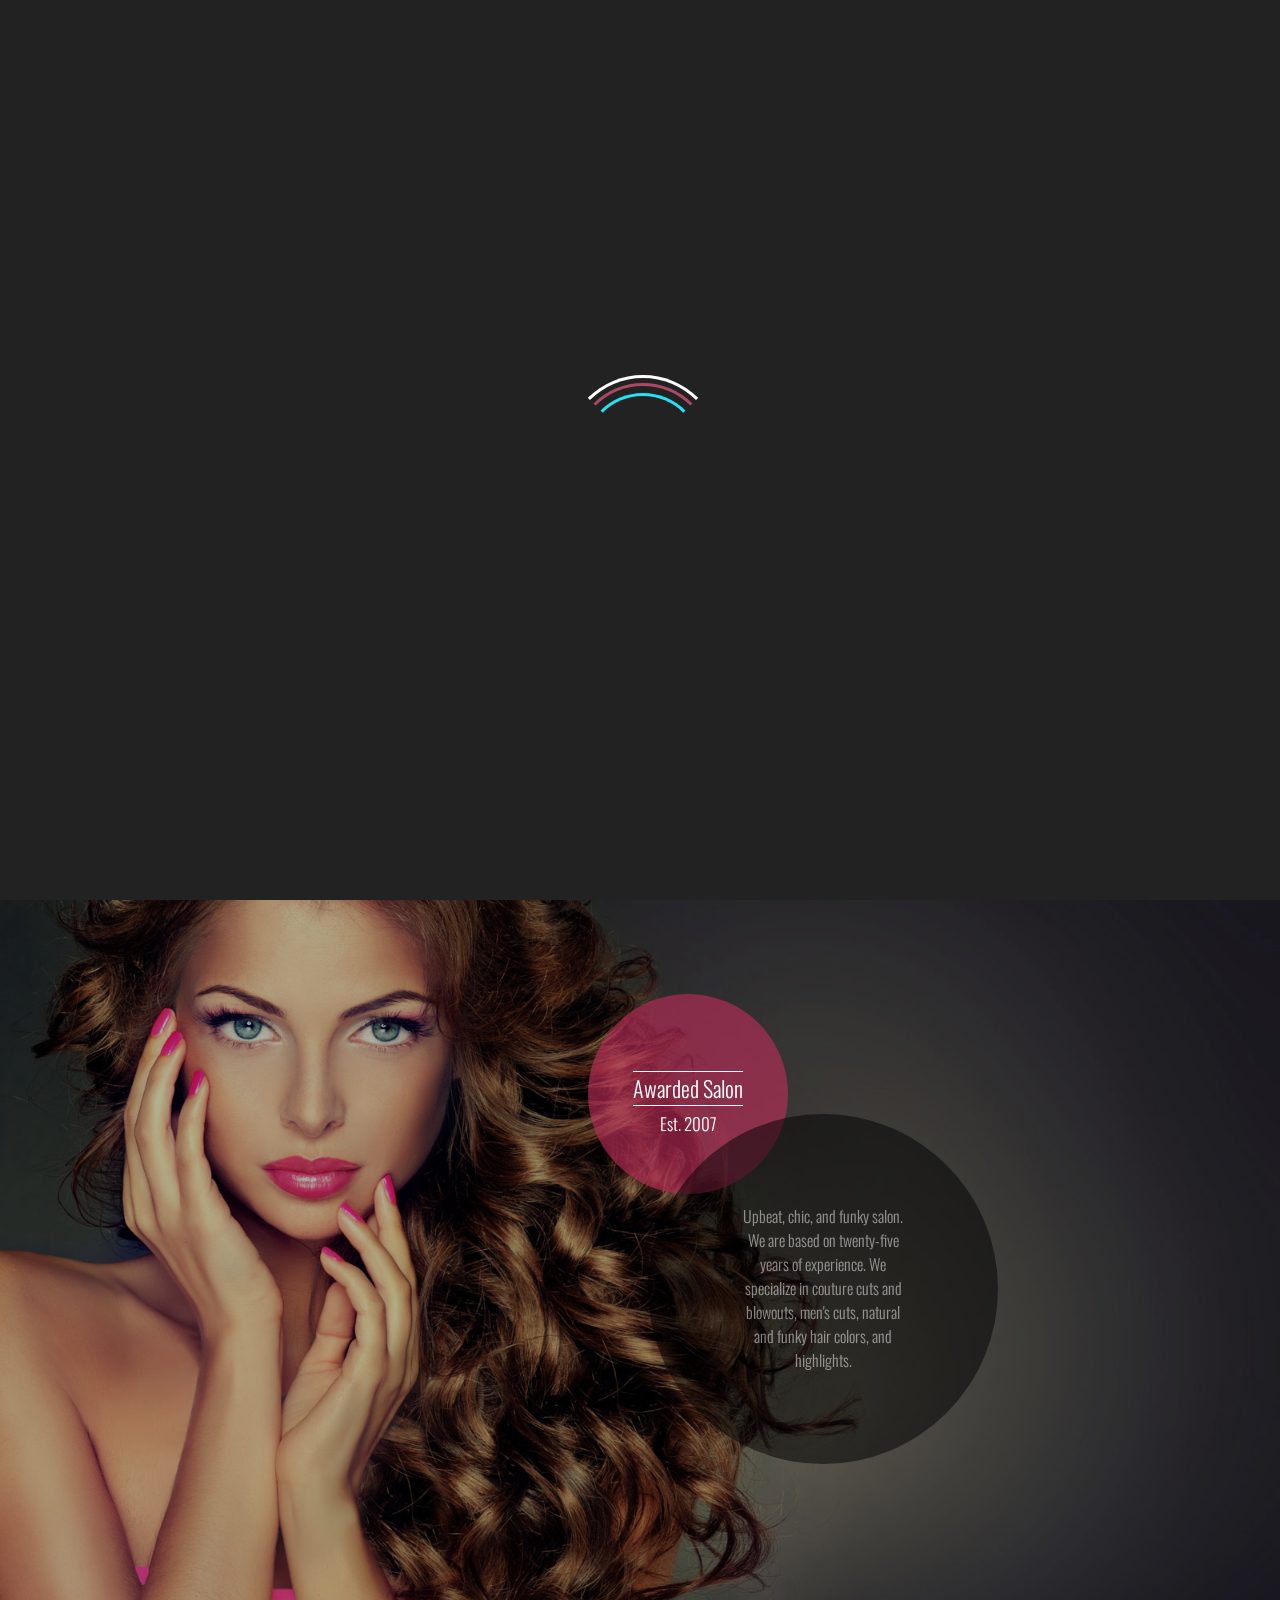
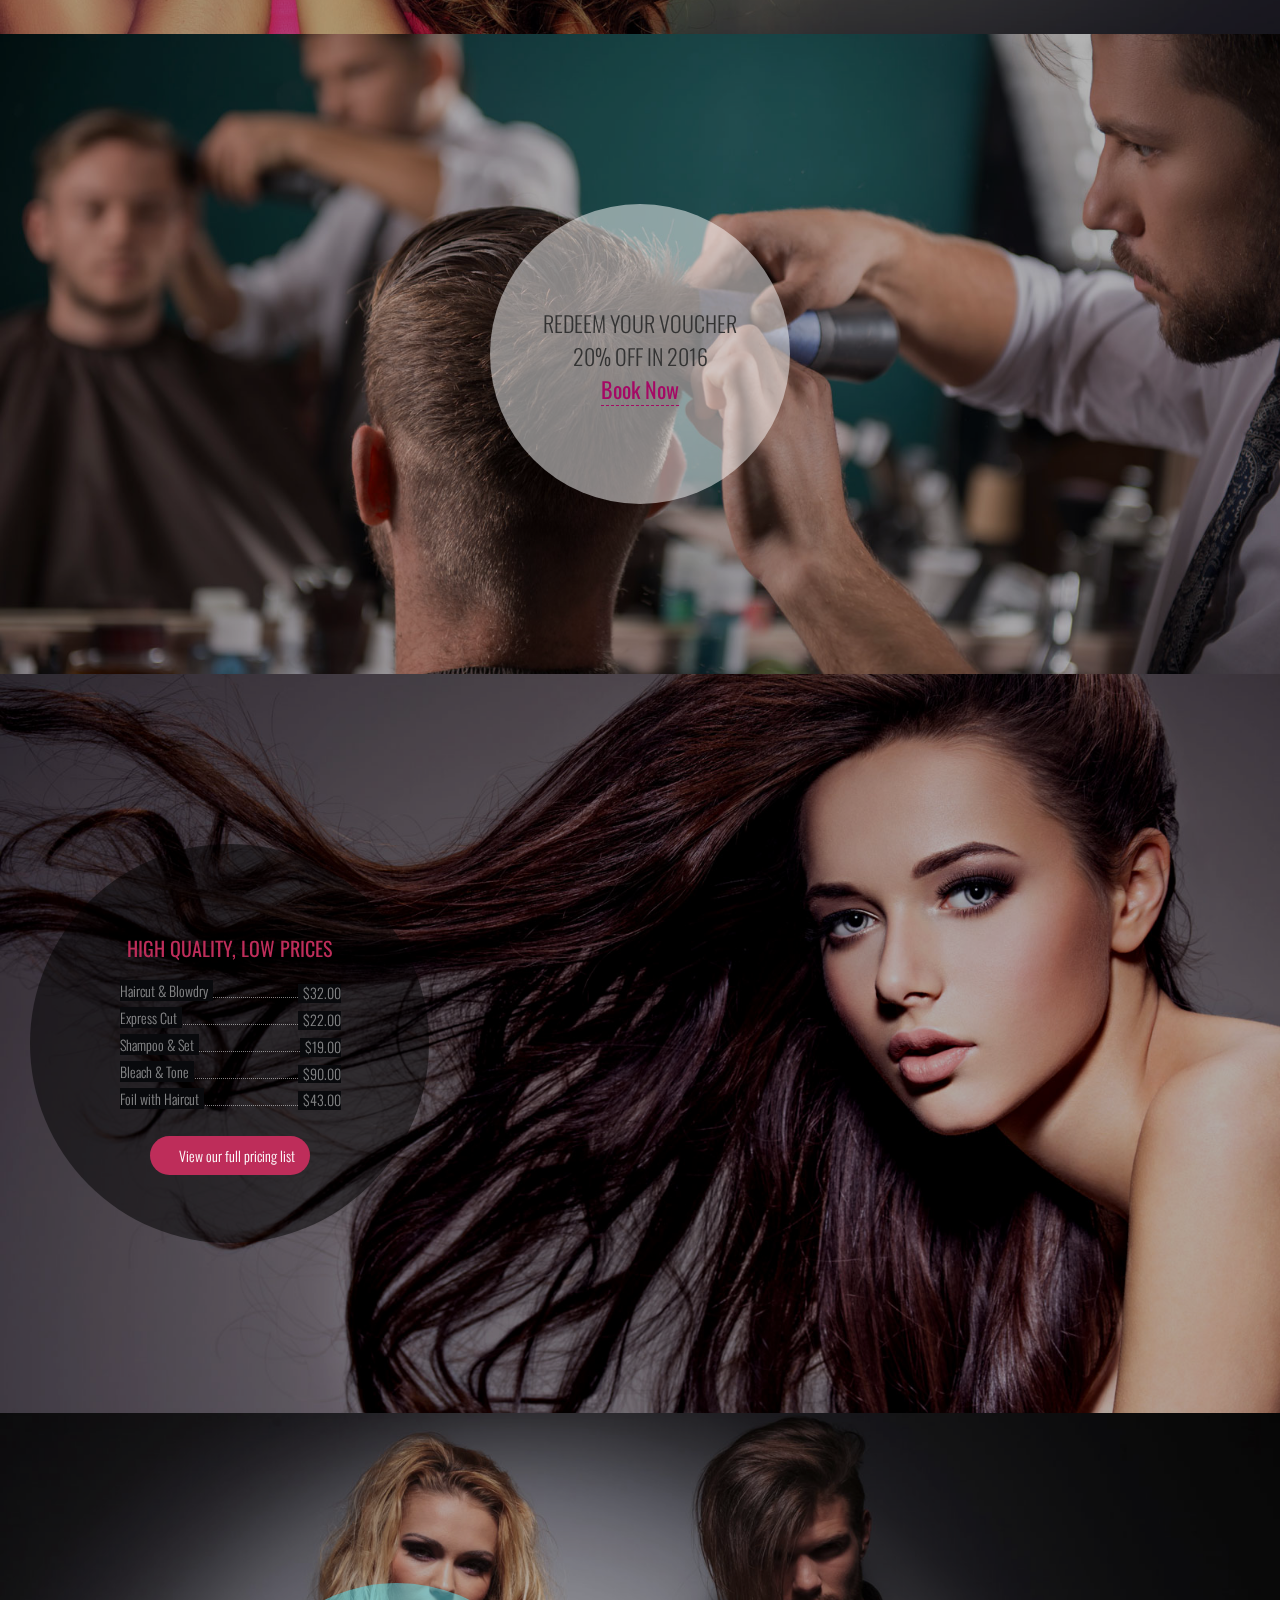
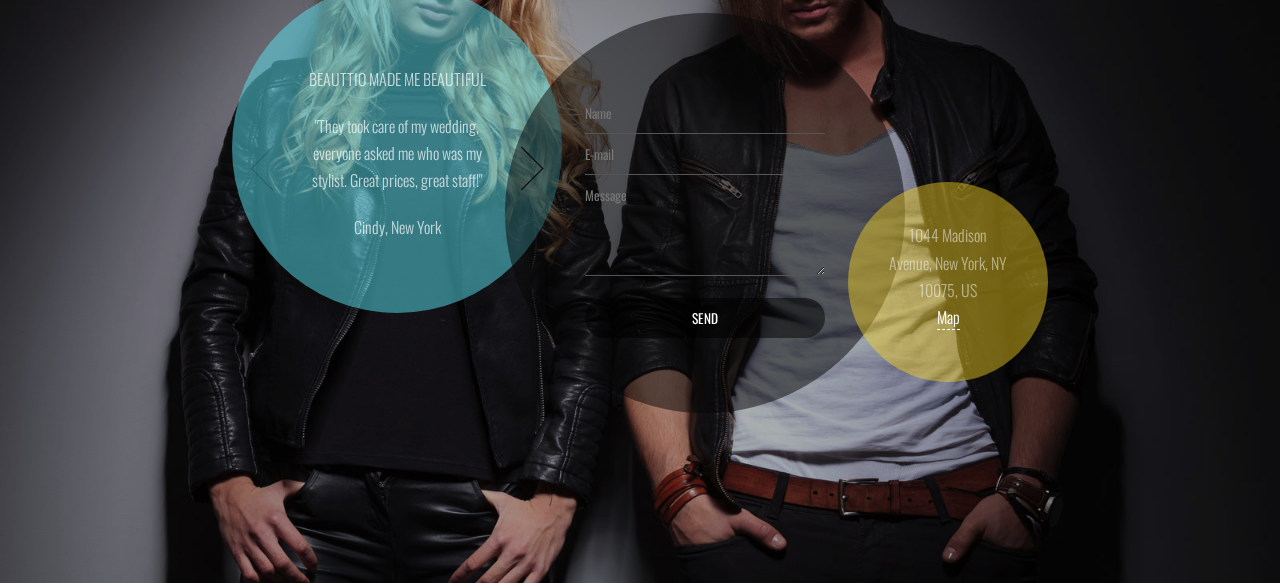
==== index.html @ b9a9e5d9 "Add landing page animation and icons" ====
<!DOCTYPE html>
<html lang="en">
<head>
<meta charset="utf-8">
<meta name="viewport" content="width=device-width, initial-scale=1">
<meta name="description" content="">
<meta name="author" content="">
<link rel="icon" href="#">
<title>Catwalk 21 Salon and Spa</title>

<!-- Icon link -->
<link rel = "icon" href = "img/catwalk21_cat_logo_black.svg" type = "image/x-icon"> 

<!-- CSS -->
<link href="css/style.css" rel="stylesheet">
<link rel="stylesheet" href="css/font-awesome.min.css">
<link href='https://fonts.googleapis.com/css?family=Great+Vibes' rel='stylesheet' type='text/css'>
<link href='https://fonts.googleapis.com/css?family=Oswald:400,700,300' rel='stylesheet' type='text/css'>
<link href='https://fonts.googleapis.com/css?family=Roboto+Condensed:400,400italic,300italic,300,700,700italic' rel='stylesheet' type='text/css'>
<link href="css/animation.css" rel="stylesheet">

</head>
<body class="frontpage">

<div id="loader-wrapper">
<div id="loader"></div>
<div class="loader-section section-left"></div>
<div class="loader-section section-right"></div>
</div>

<div class="menu-outer">
    <div class="menu-icon">
        <div class="bar"></div>
        <div class="bar"></div>
        <div class="bar"></div>
    </div>
    <nav>
        <ul>
           <li><a href="index.html">Home</a></li>
           <li><a href="blog.html">Blog</a></li>
           <li><a target="_blank" href="https://www.wowthemes.net/themes/beauttio/">WP Version</a></li>
       </ul>
   </nav>
</div>
<a class="menu-close" onClick="return true">
    <div class="menu-icon">
        <div class="bar"></div>
        <div class="bar"></div>
    </div>
</a>

<div class="fixedcallicon">
	<i class="fa fa-phone"></i><span class="hide">Book Now - 897.645.223</span>
</div>
<div class="container">
	<section class="background">
	<div class="content-wrapper">
		<div class="intro">
			<h1>
				<span class="smaller wow zoomIn" data-wow-duration="2s" data-wow-delay="0.5">1044 Madison Avenue, New York, NY 10075, US</span>
				<span class="big wow pulse" data-wow-duration="1s" data-wow-delay="0s">
					<img src="img/catwalk21_full_logo_white.svg" ></img>
				</span><br/>
				<span class="small wow fadeIn" data-wow-duration="2s" data-wow-delay="0.5s">- SALON &amp; SPA -</span>
			</h1>
			<canvas  class="fireworks"></canvas>
		</div>
	</div>
	</section>
	<section class="background">
	<div class="content-wrapper">
		<div class="about">
			<div class="aboutbadge">
				<span><i class="fa fa-star"></i><i class="fa fa-star"></i><i class="fa fa-star"></i><i class="fa fa-star"></i><i class="fa fa-star"></i><br/>
				<span class="border">Awarded Salon</span><br/>
				Est. 2007</span>
			</div>
			<div class="aboutbadge black">
				<span>Upbeat, chic, and funky salon. We are based on twenty-five years of experience. We specialize in couture cuts and blowouts, men's cuts, natural and funky hair colors, and highlights. </span>
			</div>
		</div>
	</div>
	</section>
	<section class="background">
	<div class="content-wrapper">
		<div class="voucher">
			<div class="voucher-whitetransparent">
				<h2><i class="fa fa-gift"></i><br/>REDEEM YOUR VOUCHER<br/>20% OFF IN 2016<br/><a href="#slide6">Book Now</a></h2>
			</div>
		</div>
	</div>
	</section>
	<section class="background">
	<div class="content-wrapper">
		<div class="pricingbadge">
			<h4>High Quality, Low Prices</h4>
			<ul class="pricing_menu__list">
				<li class="pricing_menu__row">
				<div class="pricing_menu__meal">
					<span>Haircut & Blowdry</span>
				</div>
				<span class="pricing_menu__price">$32.00</span>
				</li>
				<li class="pricing_menu__row">
				<div class="pricing_menu__meal">
					<span>Express Cut</span>
				</div>
				<span class="pricing_menu__price">$22.00</span>
				</li>
				<li class="pricing_menu__row">
				<div class="pricing_menu__meal">
					<span>Shampoo & Set</span>
				</div>
				<span class="pricing_menu__price">$19.00</span>
				</li>
				<li class="pricing_menu__row">
				<div class="pricing_menu__meal">
					<span>Bleach & Tone</span>
				</div>
				<span class="pricing_menu__price">$90.00</span>
				</li>
				<li class="pricing_menu__row">
				<div class="pricing_menu__meal">
					<span>Foil with Haircut</span>
				</div>
				<span class="pricing_menu__price">$43.00</span>
				</li>
				<a class="fullpricelist" href="#"><i class="fa fa-file-pdf-o"></i> View our full pricing list</a>
			</ul>
		</div>
	</div>
	</section>
	<section class="background">
	<div class="content-wrapper">
		<div class="testimonialarea">
			<div class="testimonialarea-bubble">
				<div class="testimonial-widget">
					<h3 class="uppercase">BEAUTTIO MADE ME BEAUTIFUL</h3>
					<div class="testimonial">
						<p>
							 "They took care of my wedding, everyone asked me who was my stylist. Great prices, great staff!"
						</p>
						<p>
							<strong>Cindy, New York</strong>
						</p>
					</div>
					<div class="testimonial">
						<p>
							 "I am a regular customer of their services, once I pay them a visit I am a different person."
						</p>
						<p>
							<strong>Layana, Munchen</strong>
						</p>
					</div>
					<div class="testimonial">
						<p>
							 "Thank you so much, Beauttio, you have one of the best hairstylists aroung, I give it 5 <i class="fa fa-star"></i>."
						</p>
						<p>
							<strong>Jane, London</strong>
						</p>
					</div>
					<button class="prev-testimonial">Prev</button>
					<button class="next-testimonial">Next</button>
				</div>
			</div>
			<div class="contactform-bubble">
				<form autocomplete="off" class="contactform" method="post" action="contact.php" id="contactform">
					<input name="name" type="text" placeholder="Name">
					<input name="email" type="text" placeholder="E-mail">
					<textarea name="comment" placeholder="Message" rows="4"></textarea>
					<input value="SEND" type="submit" id="submit" class="btnsend">
					<div class="done">
						<div class="alert-box success">
							<i>Message sent! We'll answer shortly.</i>
						</div>
					</div>
				</form>
			</div>
			<div class="contactaddress-bubble">
				<div class="contactaddress">
					 1044 Madison Avenue, New York, NY 10075, US<br/>
					<a class="map" href="#">Map</a>
				</div>
			</div>
		</div>
	
</div>


	</section>
</div>


<!-- Scripts -->
<script src="https://ajax.googleapis.com/ajax/libs/jquery/1.11.3/jquery.min.js"></script>
<script src="js/common.js"></script>
<script src="js/home.js"></script>
<script src="js/testimonials.js"></script>
<script src="js/anime.min.js"></script>
<script src="js/animation.js"></script>

</body>
</html>
---- css/style.css ----
/* https://www.wowthemes.net 
Beauttio HTML Template
v1.0.0
*/

html, body, div, span, applet, object, iframe,
h1, h2, h3, h4, h5, h6, p, blockquote, pre,
a, abbr, acronym, address, big, cite, code,
del, dfn, em, img, ins, kbd, q, s, samp,
small, strike, strong, sub, sup, tt, var,
b, u, i, center,
dl, dt, dd, ol, ul, li,
fieldset, form, label, legend,
table, caption, tbody, tfoot, thead, tr, th, td,
article, aside, canvas, details, embed, 
figure, figcaption, footer, header, hgroup, 
menu, nav, output, ruby, section, summary,
time, mark, audio, video {
	margin: 0;
	padding: 0;
	border: 0;
	font-size: 100%;
	font: inherit;
	vertical-align: baseline;
}
/* HTML5 display-role reset for older browsers */
article, aside, details, figcaption, figure, 
footer, header, hgroup, menu, nav, section {
	display: block;
}
body {
	line-height: 1.7;
	font-weight:300;
	font-family:Oswald;
}
h2 {line-height:1.5;}
ol, ul {
	list-style: none;
}
blockquote, q {
	quotes: none;
}
blockquote:before, blockquote:after,
q:before, q:after {
	content: '';
	content: none;
}
table {
	border-collapse: collapse;
	border-spacing: 0;
}
body.frontpage {overflow:hidden;}
body{
	
	overflow-x: hidden;
    overflow-y: scroll;
}
a {text-decoration:none;}
	p {margin-bottom:20px;}
	p:last-child {margin-bottom:0;}
	
	.pull-left {float:left;}
	.pull-right {float:right;}
	.clearfix {clear:both;float:none;content:'';display:table;}
.background {
  background-size: cover;
  background-repeat: no-repeat;
  background-position: center center;
  overflow: hidden;
  will-change: transform;
  -webkit-backface-visibility: hidden;
  backface-visibility: hidden;
  height: 130vh;
  position: fixed;
  width: 100%;
  -webkit-transform: translateY(30vh);
  transform: translateY(30vh);
  -webkit-transition: all 1.2s cubic-bezier(0.22, 0.44, 0, 1);
  transition: all 1.2s cubic-bezier(0.22, 0.44, 0, 1);
}
.background:before {
  content: "";
  position: absolute;
  width: 100%;
  height: 100%;
  top: 0;
  left: 0;
  right: 0;
  bottom: 0;
  background-color: rgba(0, 0, 0, 0.3);
}
.background:first-child {
  /*background-image: url(../img/bg1.jpg);*/
  background-color: #000;
  -webkit-transform: translateY(-15vh);
          transform: translateY(-15vh);
}
.background:first-child .content-wrapper {
  -webkit-transform: translateY(15vh);
          transform: translateY(15vh);
}
.background:nth-child(2) {
  background-image: url(../img/bg2.jpg);
}
.background:nth-child(3) {
  background-image: url(../img/bg3.jpg);
}
.background:nth-child(4) {
  background-image: url(../img/bg4.jpg);
}
.background:nth-child(5) {
  background-image: url(../img/bg5.jpg);
}

/* Set stacking context of slides */
.background:nth-child(1) {
  z-index: 5;
}

.background:nth-child(2) {
  z-index: 4;
}

.background:nth-child(3) {
  z-index: 3;
}

.background:nth-child(4) {
  z-index: 2;
}

.background:nth-child(5) {
  z-index: 1;
}

.content-wrapper {
	height: 100vh;
	display: -webkit-box;
	display: -webkit-flex;
	display: -ms-flexbox;
	display: flex;
	-webkit-box-pack: center;
	-webkit-justify-content: center;
	-ms-flex-pack: center;
	justify-content: center;
	text-align: center;
	-webkit-flex-flow: column nowrap;
	-ms-flex-flow: column nowrap;
	flex-flow: column nowrap;
	color: #fff;
	-webkit-transform: translateY(40vh);
	transform: translateY(40vh);
	will-change: transform;
	-webkit-backface-visibility: hidden;
	backface-visibility: hidden;
	-webkit-transition: all 1.7s cubic-bezier(0.22, 0.44, 0, 1);
	transition: all 1.7s cubic-bezier(0.22, 0.44, 0, 1);
}
.content-title {
  font-size: 12vh;
  line-height: 1.4;
}

.background.up-scroll {
  -webkit-transform: translate3d(0, -15vh, 0);
          transform: translate3d(0, -15vh, 0);
}
.background.up-scroll .content-wrapper {
  -webkit-transform: translateY(15vh);
          transform: translateY(15vh);
}
.background.up-scroll + .background {
  -webkit-transform: translate3d(0, 30vh, 0);
          transform: translate3d(0, 30vh, 0);
}
.background.up-scroll + .background .content-wrapper {
  -webkit-transform: translateY(30vh);
          transform: translateY(30vh);
}

.background.down-scroll {
  -webkit-transform: translate3d(0, -130vh, 0);
          transform: translate3d(0, -130vh, 0);
}
.background.down-scroll .content-wrapper {
  -webkit-transform: translateY(40vh);
          transform: translateY(40vh);
}
.background.down-scroll + .background:not(.down-scroll) {
  -webkit-transform: translate3d(0, -15vh, 0);
          transform: translate3d(0, -15vh, 0);
}
.background.down-scroll + .background:not(.down-scroll) .content-wrapper {
  -webkit-transform: translateY(15vh);
          transform: translateY(15vh);
}






.fixedcallicon {
	background: rgba(0,0,0,0.5);
    color: rgba(255,255,255,0.7);
    position: fixed;
    top: 43%;
    right: 0;
    width: 60px;
    height: 60px;
    line-height: 60px;
    overflow: hidden;
    display: inline-block;
    z-index: 99;
    border-top-left-radius: 5px;
    border-bottom-left-radius: 5px;
    transition: all 1s ease;
}
.fixedcallicon i {width:60px;height:60px;text-align:center;}
.fixedcallicon:hover {width:220px;background:rgba(245, 228, 25, 0.5);}


.intro h1 {font-family:main_font;font-size:150px;font-weight:400;line-height:1.1;}
.intro h1 span.big {
border-top: 1px solid;
    border-bottom: 1px solid;
    margin-bottom: 0px;
    padding: 36px 0 0px;
    display: inline-block;
}
.intro h1 span.small {
	font-size:90px; font-family:Oswald; font-weight:700;
}
.intro h1 span.smaller {
	font-size:20px;
	font-family:Oswald;
	display:block;
	margin-bottom:30px;
	font-weight:300;
}



.about {
	width: 500px;
    max-width: 100%;
    margin: 0px auto;
    margin-right: 15%;
}


.aboutbadge {
background-color:rgba(190, 45, 90, 0.62);
width:200px;
height:200px;
max-width:100%;
border-radius:50%;
color:#fff;
line-height:260px; 
font-weight: 300;
font-size: 17px;
}
.aboutbadge.black{
    background-color: rgba(0,0,0,0.5);
    color: rgba(255,255,255,0.5);
    width: 350px;
    height: 350px;
    font-size: 14px;
    line-height: 210px;
    margin-top: -80px;
    margin-left: 60px;
}
.aboutbadge.black span {
	    font-size: 16px;
    font-weight: 300;
    padding: 90px;
}
.aboutbadge span {line-height:1.5;display:inline-block;}
.aboutbadge span.border{    display: inline-block;
    border-top: 1px solid;
    border-bottom: 1px solid;
    margin-top: 10px;
    margin-bottom: 5px;font-size:22px;}

.aboutbadge i {
	font-size:12px;

}



.voucher {
	width: 500px;
    max-width: 100%;
    margin: 0px auto;
}
.voucher-whitetransparent {
	    display: Inline-block;
    width: 300px;
    height: 300px;
    background: rgba(255,255,255,0.5);
    color: #333;
    border-radius: 100%;
	
}
.voucher-whitetransparent i.fa {
	    color: #25E2F7;
    font-size: 25px;
}
.voucher-whitetransparent h2 {
	line-height:1.5;
	font-weight:300;
	color:#333;
	padding:70px 30px 30px 30px;
	font-size:22px;
	
}
.voucher-whitetransparent a {color:#A50965;font-weight:400;text-decoration:none;border-bottom:1px dashed;}





.pricingbadge {
	width: 220px;
    max-width: 100%;
    background-color: rgba(0,0,0,0.5);
    height: 220px;
    border-radius: 50%;
    padding: 7%;
	color:rgba(255,255,255,0.5);
	line-height: 1.4;
	margin-left:30px;
}
.pricing_menu__list {
	font-weight: 300;
    list-style: none;
    font-size: 14px;
  
  
}

.pricingbadge h4 {
    color: #be2d5a;
    font-size: 20px;
    font-weight: 400;
    text-transform: uppercase;
    margin-bottom: 10px;
}

.pricing_menu__row {
  border-bottom: 1px dotted rgba(255,255,255,0.5); /* Our dotted line, we can use border-image instead */
  position: relative;
  float: left;
  line-height: 1.2em;
  margin: -.9em 0 0 0;  
  width: 100%;
  text-align: left;  
}


.pricing_menu__meal {
  padding-right: 3em; /* Custom number for space between text and right side of .pricing_menu__row; must be greater than .pricing_menu__price max-width to avoid overlapping */
}

.pricing_menu__meal span {
    margin: 0;
    position: relative;
    top: 1.6em;
    padding-right: 5px;
    background: #090a0d;
	    line-height: 1.4;
}

.pricing_menu__price {  
	padding:1px 0 1px 5px;
	position:relative;
	top:.4em;
	left:1px;/* ie6 rounding error*/
	float:right;
	background: #090a0d;
}

a.fullpricelist {
    color: #fff;
    text-decoration: none;
    text-align: center;
    margin-top: 30px;
    display: inline-block;
    clear: both;
    float: none;
    background: #be2d5a;
    padding: 10px 15px;
    border-radius: 30px;
}



@-moz-keyframes fadein {
  0% {
    opacity: .1;
    -moz-transform: translateY(5px);
    transform: translateY(5px);
  }
  100% {
    opacity: 1;
    -moz-transform: translateY(0);
    transform: translateY(0);
  }
}
@-webkit-keyframes fadein {
  0% {
    opacity: .1;
    -webkit-transform: translateY(5px);
    transform: translateY(5px);
  }
  100% {
    opacity: 1;
    -webkit-transform: translateY(0);
    transform: translateY(0);
  }
}
@keyframes fadein {
  0% {
    opacity: .1;
    -moz-transform: translateY(5px);
    -ms-transform: translateY(5px);
    -webkit-transform: translateY(5px);
    transform: translateY(5px);
  }
  100% {
    opacity: 1;
    -moz-transform: translateY(0);
    -ms-transform: translateY(0);
    -webkit-transform: translateY(0);
    transform: translateY(0);
  }
}
.uppercase {
  text-transform: uppercase;
}


.testimonialarea {
	   	width: 1200px;
    max-width: 100%;
    margin: 0px auto;
}

.testimonialarea-bubble {
	display: Inline-block;
    width: 330px;
    height: 330px;
    background: rgba(90, 227, 241, 0.5);
    color: #333;
    border-radius: 100%;
}

.testimonial-widget {
  position: relative;
  text-align: center;
  overflow: hidden;
     padding: 25% 20%;
	 color:rgba(255,255,255,0.7);
}
.testimonial-widget h3 {
	margin-bottom:20px;
}
.testimonial {
  position: absolute;
  opacity: 0;
  z-index: -1;
}
.testimonial.current {
  opacity: 1;
  position: relative;
  z-index: initial;
  -moz-animation: fadein 0.7s ease;
  -webkit-animation: fadein 0.7s ease;
  animation: fadein 0.7s ease;
}

.prev-testimonial,
.next-testimonial {
  position: absolute;
  -moz-appearance: none;
  -webkit-appearance: none;
  background-color: transparent;
  border: none;
  width: 30px;
  top: 110px;
  text-indent: -9999px;
  cursor: pointer;
}
.prev-testimonial:focus,
.next-testimonial:focus {
  outline: none;
}
.prev-testimonial:before,
.next-testimonial:before {
  content: "";
  background-color: transparent;
  width: 30px;
  height: 30px;
  display: inline-block;
  position: absolute;
  top: 0;
  -moz-transform: rotate(45deg);
  -ms-transform: rotate(45deg);
  -webkit-transform: rotate(45deg);
  transform: rotate(45deg);
}

.prev-testimonial {
  left: 15px;
      top: 50%;
}
.prev-testimonial:before {
  left: 10px;
  border-left: solid 1px black;
  border-bottom: solid 1px black;
}

.next-testimonial {
  right: 15px;
      top: 50%;
}
.next-testimonial:before {
  right: 10px;
  border-top: solid 1px black;
  border-right: solid 1px black;
}

.testimonial__mug {
  width: 100px;
  height: 100px;
  margin: 16px auto;
  -moz-border-radius: 50%;
  -webkit-border-radius: 50%;
  border-radius: 50%;
  overflow: hidden;
}

.grey-out {
  opacity: .2;
}

.testimonialarea button {
  width: 80px;
  padding: 6px;
  z-index: 99;
}




.contactform-bubble {
    display: inline-block;
    width: 400px;
    height: 400px;
    background: rgba(6, 6, 6, 0.5);
    color:rgba(255,255,255,0.5);
    border-radius: 100%;
	margin-left:-60px;	
}
.contactform {
	padding:20%;
}
.contactform input, 
.contactform textarea{
	width:100%;
	background:transparent;
	border:0;
	border-bottom:1px solid #555;
	font-family:Oswald;
	padding:10px 0;
	color:rgba(241, 229, 90, 0.5);
}

.contactform input.btnsend {
    border: 0;
    color: #fff;
    cursor: pointer;
    width: 100%;
    border-radius: 40px;
    margin-top: 15px;
    background: rgba(0,0,0, 0.5);	
	letter-spacing:0.5px;
}
.contactform input:focus, 
.contactform textarea:focus {
	outline:0;
	outline:none;
	border-bottom:1px solid #fff;
}
.done {
    display: none;
}
.contactform .done {margin-top:10px; font-size:14px;color:rgba(53, 249, 214, 0.42);}
.error input, input.error, .error textarea, textarea.error {
    border-color: #c60f13;
}

.contactaddress-bubble {
    display: inline-block;
    width: 200px;
    height: 200px;
    background: rgba(253, 216, 34, 0.44);
    color: rgba(255,255,255,0.5);
    border-radius: 100%;
    margin-left: -60px;
}
.contactaddress {
	    padding: 20%;
}
a.map {border-bottom: 1px dashed;    color: #fff;}


.logoarea {width:46%;float:left;}
.logoarea .intro {
    color: #fff;
    text-align: center;
    position: fixed;
    display: table;
    vertical-align: middle;
    top: 32%;
    left: 12%;
	
}
.logoarea .intro h1 span.small {
    font-size: 50px;
	margin-top:15px;
	display: block;
}
.logoarea .intro h1 span.smaller {
    font-size: 16px;
	margin-bottom:20px;
	line-height: 1;
	display: block;
}
.logoarea h1 {
    font-size: 90px;
	
}
.logoarea h1 span.big{
    padding: 22px 0 0px;
    line-height: 0.9;
}

.pagearea {
	float:right;
    width: 42%;
    max-width: 100%;
	min-height:100vh;
    margin: 0px auto;
    margin-right: 0;
	background-color: rgba(0,0,0,0.8);
	color: rgba(255,255,255,0.5);
	font-size: 15px;
	text-align:left;
	padding:40px 60px;
	font-family:Roboto Condensed;
}
.pagearea h1.entry-title, .pagearea h1.page-headline {
	font-family: Oswald;
    font-size: 21px;
    color: rgba(255,255,255,0.7);
	letter-spacing: 1px;
}
.pagearea h1.page-headline {
    margin-bottom: 0;
    color: #fff;
    font-weight: 400;
	font-size:25px;
}

.pagearea h1.page-headline:after {
    content: '';
    width: 91%;
    color: rgba(255,255,255,0.4);
    margin-top: 20px;
    border-bottom: double medium;
    display: block;
    margin-bottom: 30px;
    position: relative;
    margin-left: 26px;
	}
.iconstartitle {
	position: absolute;
    top: 95px;
}
.pagearea a.readmore {
	font-style: italic;
    background-color: rgba(230, 33, 97, 0.48);
    display: inline-block;
    color: rgb(255, 255, 255);
    padding: 5px 10px;
    border-radius: 5px 20px;
    margin-top: 10px;
	margin-bottom:10px;
}

.textwhite {color:#fff;}
.textmagenta {color: #F50986;}

#loader-wrapper {
    position: fixed;
    top: 0;
    left: 0;
    width: 100%;
    height: 100%;
    z-index: 1000;
}
#loader {
    display: block;
    position: relative;
    left: 50%;
    top: 50%;
    width: 150px;
    height: 150px;
    margin: -75px 0 0 -75px;
    border-radius: 50%;
    border: 3px solid transparent;
    border-top-color: #fff;

    -webkit-animation: spin 2s linear infinite; /* Chrome, Opera 15+, Safari 5+ */
    animation: spin 2s linear infinite; /* Chrome, Firefox 16+, IE 10+, Opera */
    z-index: 1001;
}

    #loader:before {
        content: "";
        position: absolute;
        top: 5px;
        left: 5px;
        right: 5px;
        bottom: 5px;
        border-radius: 50%;
        border: 3px solid transparent;
        border-top-color: #ab4964;

        -webkit-animation: spin 3s linear infinite; /* Chrome, Opera 15+, Safari 5+ */
        animation: spin 3s linear infinite; /* Chrome, Firefox 16+, IE 10+, Opera */
    }

    #loader:after {
        content: "";
        position: absolute;
        top: 15px;
        left: 15px;
        right: 15px;
        bottom: 15px;
        border-radius: 50%;
        border: 3px solid transparent;
        border-top-color: #25E2F7;

        -webkit-animation: spin 1.5s linear infinite; /* Chrome, Opera 15+, Safari 5+ */
          animation: spin 1.5s linear infinite; /* Chrome, Firefox 16+, IE 10+, Opera */
    }

    @-webkit-keyframes spin {
        0%   { 
            -webkit-transform: rotate(0deg);  /* Chrome, Opera 15+, Safari 3.1+ */
            -ms-transform: rotate(0deg);  /* IE 9 */
            transform: rotate(0deg);  /* Firefox 16+, IE 10+, Opera */
        }
        100% {
            -webkit-transform: rotate(360deg);  /* Chrome, Opera 15+, Safari 3.1+ */
            -ms-transform: rotate(360deg);  /* IE 9 */
            transform: rotate(360deg);  /* Firefox 16+, IE 10+, Opera */
        }
    }
    @keyframes spin {
        0%   { 
            -webkit-transform: rotate(0deg);  /* Chrome, Opera 15+, Safari 3.1+ */
            -ms-transform: rotate(0deg);  /* IE 9 */
            transform: rotate(0deg);  /* Firefox 16+, IE 10+, Opera */
        }
        100% {
            -webkit-transform: rotate(360deg);  /* Chrome, Opera 15+, Safari 3.1+ */
            -ms-transform: rotate(360deg);  /* IE 9 */
            transform: rotate(360deg);  /* Firefox 16+, IE 10+, Opera */
        }
    }

    #loader-wrapper .loader-section {
        position: fixed;
        top: 0;
        width: 51%;
        height: 100%;
        background: #222;
        z-index: 1000;
    }

    #loader-wrapper .loader-section.section-left {
        left: 0;
    }
    #loader-wrapper .loader-section.section-right {
        right: 0;
    }

    /* Loaded styles */
    .loaded #loader-wrapper .loader-section.section-left {
        -webkit-transform: translateX(-100%);  /* Chrome, Opera 15+, Safari 3.1+ */
            -ms-transform: translateX(-100%);  /* IE 9 */
                transform: translateX(-100%);  /* Firefox 16+, IE 10+, Opera */

        -webkit-transition: all 0.7s 0.3s cubic-bezier(0.645, 0.045, 0.355, 1.000);  /* Android 2.1+, Chrome 1-25, iOS 3.2-6.1, Safari 3.2-6  */
                transition: all 0.7s 0.3s cubic-bezier(0.645, 0.045, 0.355, 1.000);  /* Chrome 26, Firefox 16+, iOS 7+, IE 10+, Opera, Safari 6.1+  */
    }
    .loaded #loader-wrapper .loader-section.section-right {
        -webkit-transform: translateX(100%);  /* Chrome, Opera 15+, Safari 3.1+ */
            -ms-transform: translateX(100%);  /* IE 9 */
                transform: translateX(100%);  /* Firefox 16+, IE 10+, Opera */

        -webkit-transition: all 0.7s 0.3s cubic-bezier(0.645, 0.045, 0.355, 1.000);  /* Android 2.1+, Chrome 1-25, iOS 3.2-6.1, Safari 3.2-6  */
                transition: all 0.7s 0.3s cubic-bezier(0.645, 0.045, 0.355, 1.000);  /* Chrome 26, Firefox 16+, iOS 7+, IE 10+, Opera, Safari 6.1+  */
    }
    .loaded #loader {
        opacity: 0;

        -webkit-transition: all 0.3s ease-out;  /* Android 2.1+, Chrome 1-25, iOS 3.2-6.1, Safari 3.2-6  */
                transition: all 0.3s ease-out;  /* Chrome 26, Firefox 16+, iOS 7+, IE 10+, Opera, Safari 6.1+  */

    }
    .loaded #loader-wrapper {
        visibility: hidden;

        -webkit-transform: translateY(-100%);  /* Chrome, Opera 15+, Safari 3.1+ */
            -ms-transform: translateY(-100%);  /* IE 9 */
                transform: translateY(-100%);  /* Firefox 16+, IE 10+, Opera */
    
        -webkit-transition: all 0.3s 1s ease-out;  /* Android 2.1+, Chrome 1-25, iOS 3.2-6.1, Safari 3.2-6  */
                transition: all 0.3s 1s ease-out;  /* Chrome 26, Firefox 16+, iOS 7+, IE 10+, Opera, Safari 6.1+  */
    }
	
	
	
.menu-outer:hover ~ .menu-close {
  margin-right:-100px;
}
.menu-outer:hover .bar {     background: rgba(145, 255, 255, 0.65); }
.menu-inner ul {
  top:50%;
  -webkit-transform:translateY(-50%);
  -moz-transform:translateY(-50%);
  -ms-transform:translateY(-50%);
  -o-transform:translateY(-50%);
  transform:translateY(-50%);
}
html, body {
  background: rgba(20,20,20,1);
}
.menu-outer {
  
  overflow: hidden;
  position: fixed;
  top: 0;
  z-index: 998;  
  width: 100%;
  left: 100%;
  margin-left: -100px;
  height: 200%;
      background: rgba(145, 255, 255, 0.65);
  -webkit-transition: all ease .5s;
  -moz-transition: all ease .5s;
  -ms-transition: all ease .5s;
  -o-transition: all ease .5s;
  transition: all ease .5s; 
  -webkit-transform-origin: top left;
  -moz-transform-origin: top left;
  -ms-transform-origin: top left;
  -o-transform-origin: top left;
  transform-origin: top left;
  -webkit-transform: rotate(-45deg);
  -moz-transform: rotate(-45deg);
  -ms-transform: rotate(-45deg);
  -o-transform: rotate(-45deg);
  transform: rotate(-45deg);
}
.menu-outer:hover {
  background: rgba(40, 154, 154, 0.95);
  left: 0;
  margin-left: 0;
  -webkit-transform: rotate(0deg);
  -moz-transform: rotate(0deg);
  -ms-transform: rotate(0deg);
  -o-transform: rotate(0deg);
  transform: rotate(0deg);
}
.menu-icon {
  z-index: 999;
  position: absolute;
  top: 58px;
  left: 15px;
  width: 30px;
  pointer-events: none;
  -webkit-transform: rotate(45deg);
  -moz-transform: rotate(45deg);
  -ms-transform: rotate(45deg);
  -o-transform: rotate(45deg);
  transform: rotate(45deg);
  -webkit-transition: all ease .5s;
  -moz-transition: all ease .5s;
  -ms-transition: all ease .5s;
  -o-transition: all ease .5s;
  transition: all ease .5s;
}
.menu-icon .bar {
  background: rgba(250,250,250,1);
  width: 100%;
  height: 5px;
  margin: 0 0 5px;
  -webkit-transition: all ease .5s;
  -moz-transition: all ease .5s;
  -ms-transition: all ease .5s;
  -o-transition: all ease .5s;
  transition: all ease .5s;
}
.menu-outer:hover > .menu-icon {
  opacity: 0;
}
nav ul {
  position:absolute;
  width:100%;
  padding: 0;
  left: 10%;
  -webkit-transition: all ease .5s;
  -moz-transition: all ease .5s;
  -ms-transition: all ease .5s;
  -o-transition: all ease .5s;
  transition: all ease .5s;
}
.menu-outer:hover > nav ul {
  left: 0;
}
nav li {
  list-style:none;
  text-align: center;
  text-transform: uppercase;
}
nav li a {
  font-size: 2em;
  color: rgba(255,255,255,.8);
  text-decoration: none;
  margin: 0 auto;
  padding: 20px;
  display:block;
  -webkit-transition: all ease .5s;
  -moz-transition: all ease .5s;
  -ms-transition: all ease .5s;
  -o-transition: all ease .5s;
  transition: all ease .5s;
}
nav li a:hover {
  color: rgba(255,255,255,1);
}
@media screen and (max-width: 600px), screen and (max-height: 600px) {
  nav ul {font-size:.75em;}
  nav ul a {padding: 10px;}
}
.menu-close {
  z-index: 9999;
  position: fixed;
  top: 0;
  right: 100%;
  width: 200px;
  height: 200px;
  background: #be2d5a;
  cursor: pointer;
  -webkit-transition: all ease .5s;
  -moz-transition: all ease .5s;
  -ms-transition: all ease .5s;
  -o-transition: all ease .5s;
  transition: all ease .5s;
  -webkit-transform-origin: top right;
  -moz-transform-origin: top right;
  -ms-transform-origin: top right;
  -o-transform-origin: top right;
  transform-origin: top right;
  -webkit-transform: rotate(45deg);
  -moz-transform: rotate(45deg);
  -ms-transform: rotate(45deg);
  -o-transform: rotate(45deg);
  transform: rotate(45deg);
}
.menu-close .menu-icon {
  right: 15px; left: auto;top: 68px;
  -webkit-transform: rotate(-45deg);
  -moz-transform: rotate(-45deg);
  -ms-transform: rotate(-45deg);
  -o-transform: rotate(-45deg);
  transform: rotate(-45deg);
}
.menu-close .bar {
  background: rgba(250,250,250,1);
  width: 100%;
  height: 5px;
  position:absolute;
  -webkit-transform-origin: center;
  -moz-transform-origin: center;
  -ms-transform-origin: center;
  -o-transform-origin: center;
  transform-origin: center;
}
.menu-close .bar:first-child {
  -webkit-transform: rotate(45deg);
  -moz-transform: rotate(45deg);
  -ms-transform: rotate(45deg);
  -o-transform: rotate(45deg);
  transform: rotate(45deg);
}
.menu-close .bar:last-child {
  -webkit-transform: rotate(-45deg);
  -moz-transform: rotate(-45deg);
  -ms-transform: rotate(-45deg);
  -o-transform: rotate(-45deg);
  transform: rotate(-45deg);
}	
	
	
	
	
	
	
footer.footer {background-color:rgba(0,0,0,0.9);padding: 12px;color:rgba(255,255,255,0.3);font-family:Roboto Condensed;font-size:14px;   }
footer.footer.front {    position: absolute;
    width: 100%;
    bottom: 0;}
footer .container {max-width:96%;margin:0px auto;}
.footericons i {margin-left:5px;margin-right:5px;}
.footericons a {color:#fff;}


@media screen and (max-width:1280px) {
p.comment-form-email, p.comment-form-author, p.comment-form-url {
		width:100%;
		display:block;
		float:none;
	}
	#comments input {
		width:80%;
	}
	body {
    overflow-x: hidden;
    overflow-y: scroll !Important;
		}
		body.frontbeauttio {
			overflow-y:scroll !Important;
			}

			.background {
					background-size:cover;
			 background-repeat:no-repeat;
			 background-position:center center;
			 will-change:none;
			 -webkit-backface-visibility:none;
			 backface-visibility:none;
			 height:100%;
			 position:relative;
			 width:100%;
			 -webkit-transform:none;
			 transform:none;
			 -webkit-transition:0;
			 transition:0;
			 padding:170px 0;
		}
		body.frontbeauttio {
			overflow-y:scroll !Important;
		}
		.content-wrapper {
			 height:100%;
			 display:block;
			 -webkit-box-pack:initial;
			 -webkit-justify-content:initial;
			 -ms-flex-pack:initial;
			 justify-content:initial;
			 text-align:center;
			 -webkit-flex-flow:initial;
			 -ms-flex-flow:initial;
			 flex-flow:initial;
			 color:#fff;
			 -webkit-transform:none;
			 transform:none;
			 will-change:none;
			 -webkit-backface-visibility:hidden;
			 backface-visibility:hidden;
			 -webkit-transition:initial;
			 transition:0;
					color:#fff;
			 position:relative;
		}
			.background.up-scroll .content-wrapper,	.background.down-scroll .content-wrapper,	.background:first-child .content-wrapper,	.background.up-scroll,	.background.down-scroll,	.background:first-child,	.background.down-scroll+.background:not(.down-scroll),	.background.up-scroll+.background .content-wrapper,	.background.down-scroll+.background .content-wrapper,	.background.up-scroll+.background {
					-webkit-transform:translate3d(0,0,0) !Important;
					transform:translate3d(0,0,0) !Important;
					-webkit-transform:none !Important;
					transform:none !Important;
		}
}
@media screen and (max-width:900px) {

	.logoarea,.pagearea {
		width:100%;
		float:none;
		clear:both;
		margin:0px auto;
		padding:0;
		min-height:100%;
	}
	#commentform #comment {
		max-width:80%;
	}
	.pagearea:before {
		content:'';
	  clear: both;
	  float: none;
	  margin: 0px auto;
	  display: table;
}
.insidepagearea {
	padding:30px;
}

	.logoarea .intro {
		color:#fff;
		text-align:center;
		position:relative;
		display:block;
		vertical-align:middle;
		margin-top:0px;
		margin-bottom:0px;
		left:auto;
		right:auto;
	}
	.logoarea .intro a {
		color:#fff;
	}
	.pagearea {
			background-color: #111;
	}

}
/* Responsive */
@media screen and (max-width:767px) {
	.pagearea, .logoarea {
			width:100%;
			clear:both;
			float:none;
			max-width:100%;
	}

	.intro h1 {
			font-size:60px;
			line-height:1.2;
			padding: 50px 20px;
	}
	.intro h1 span.small {
			font-size:45px;
			line-height:1.3;
	}
	.intro h1 span.smaller,.logoarea .intro h1 span.smaller {
			font-size:17px;
			line-height:1.3;
	}
}
@media screen and (max-width:430px) {
	.background {
			padding:100px 0;
	}
	 .aboutbadge.black {
			 margin:0px auto;
			 margin-top:-30px;
			 max-width:100%;
	}
	 .aboutbadge.black span {
			 padding:90px 50px;
	}
	 .aboutbadge {
			 margin:0px auto;
			 max-width:100%;
	}
	 .contactform-bubble,.testimonialarea-bubble,.contactaddress-bubble {
		 	width: 300px;
		 	height: 300px;
			 margin:0px auto;
	}
	 .pricingbadge {
			 width:250px;
			 max-width:100%;
			 height:250px;
			 margin:0px auto;
			 padding: 30px 30px;
	}
}

@font-face {
  font-family: main_font;
  src: url(fonts/Champagne_and_Limousines_Bold.ttf);
  
}
---- css/animation.css ----
canvas{
  position:absolute;
  left:0;
  top:0;
  z-index:-1;
}
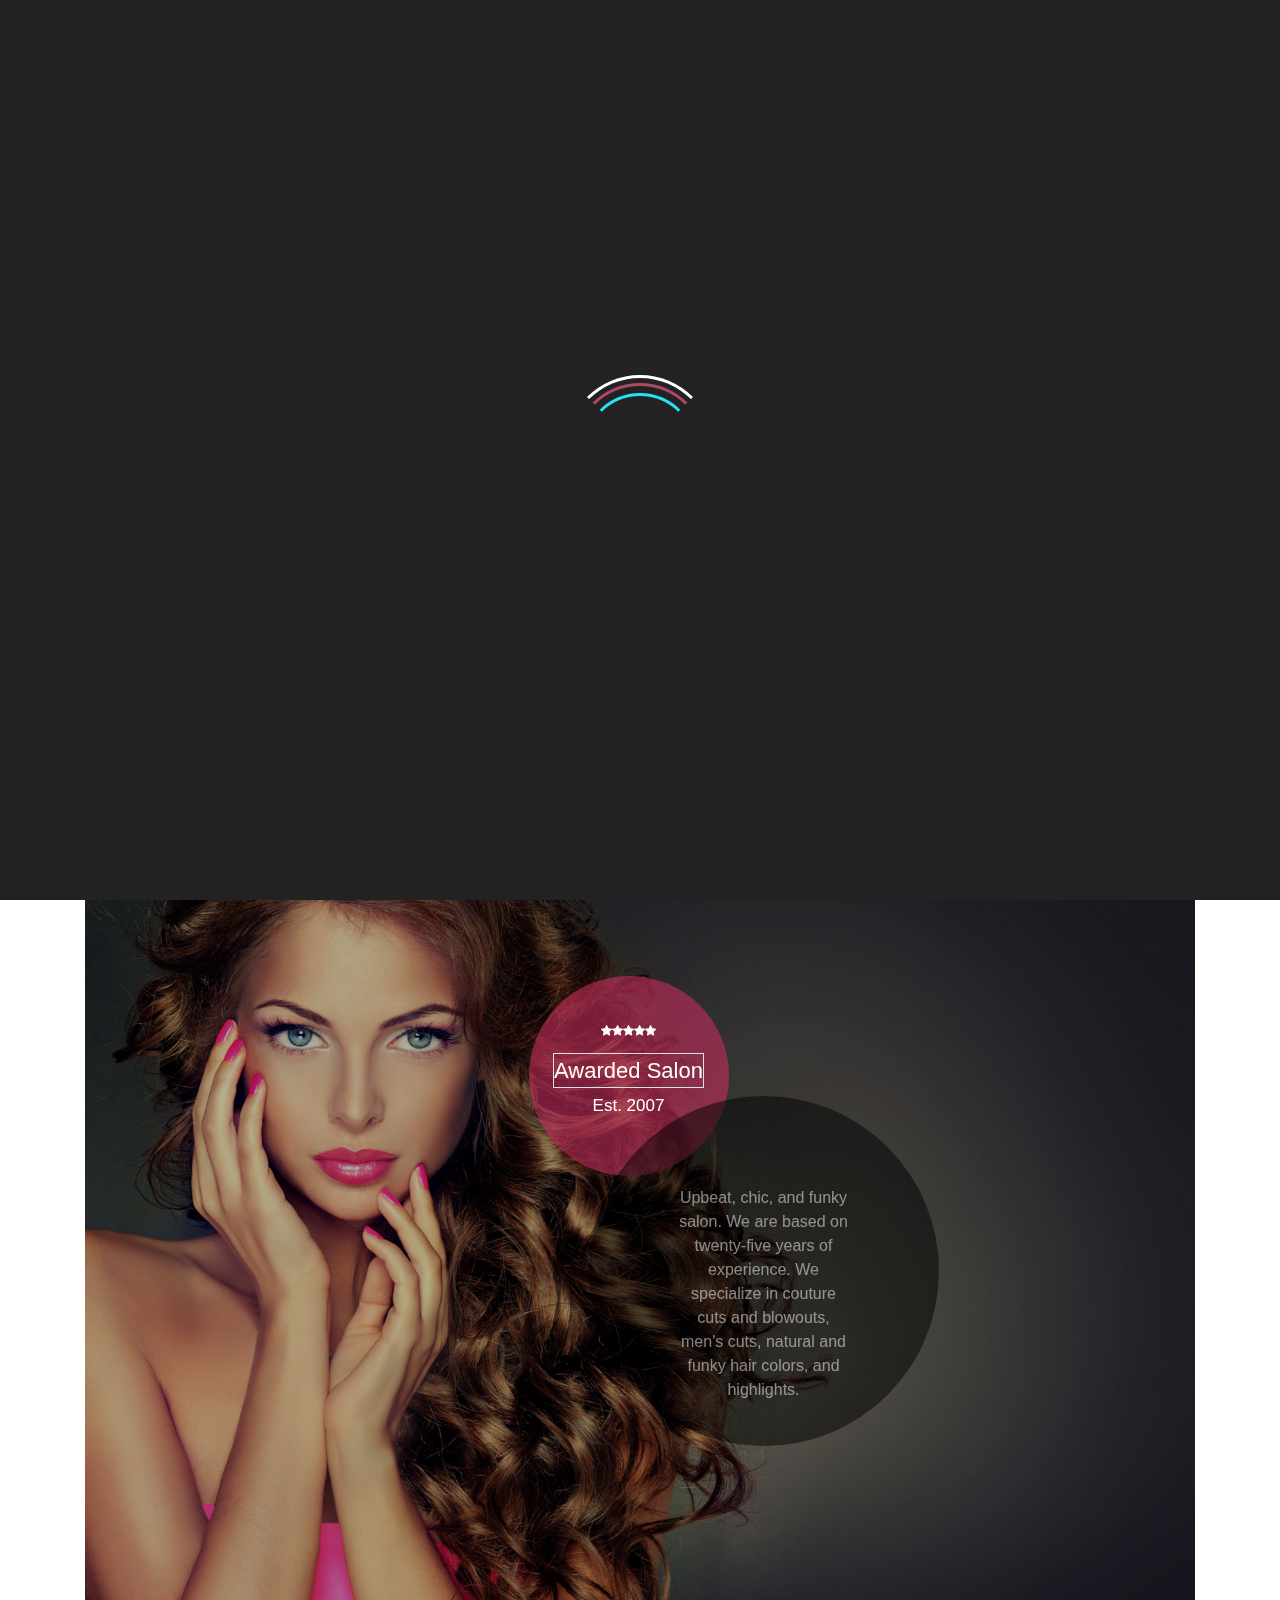
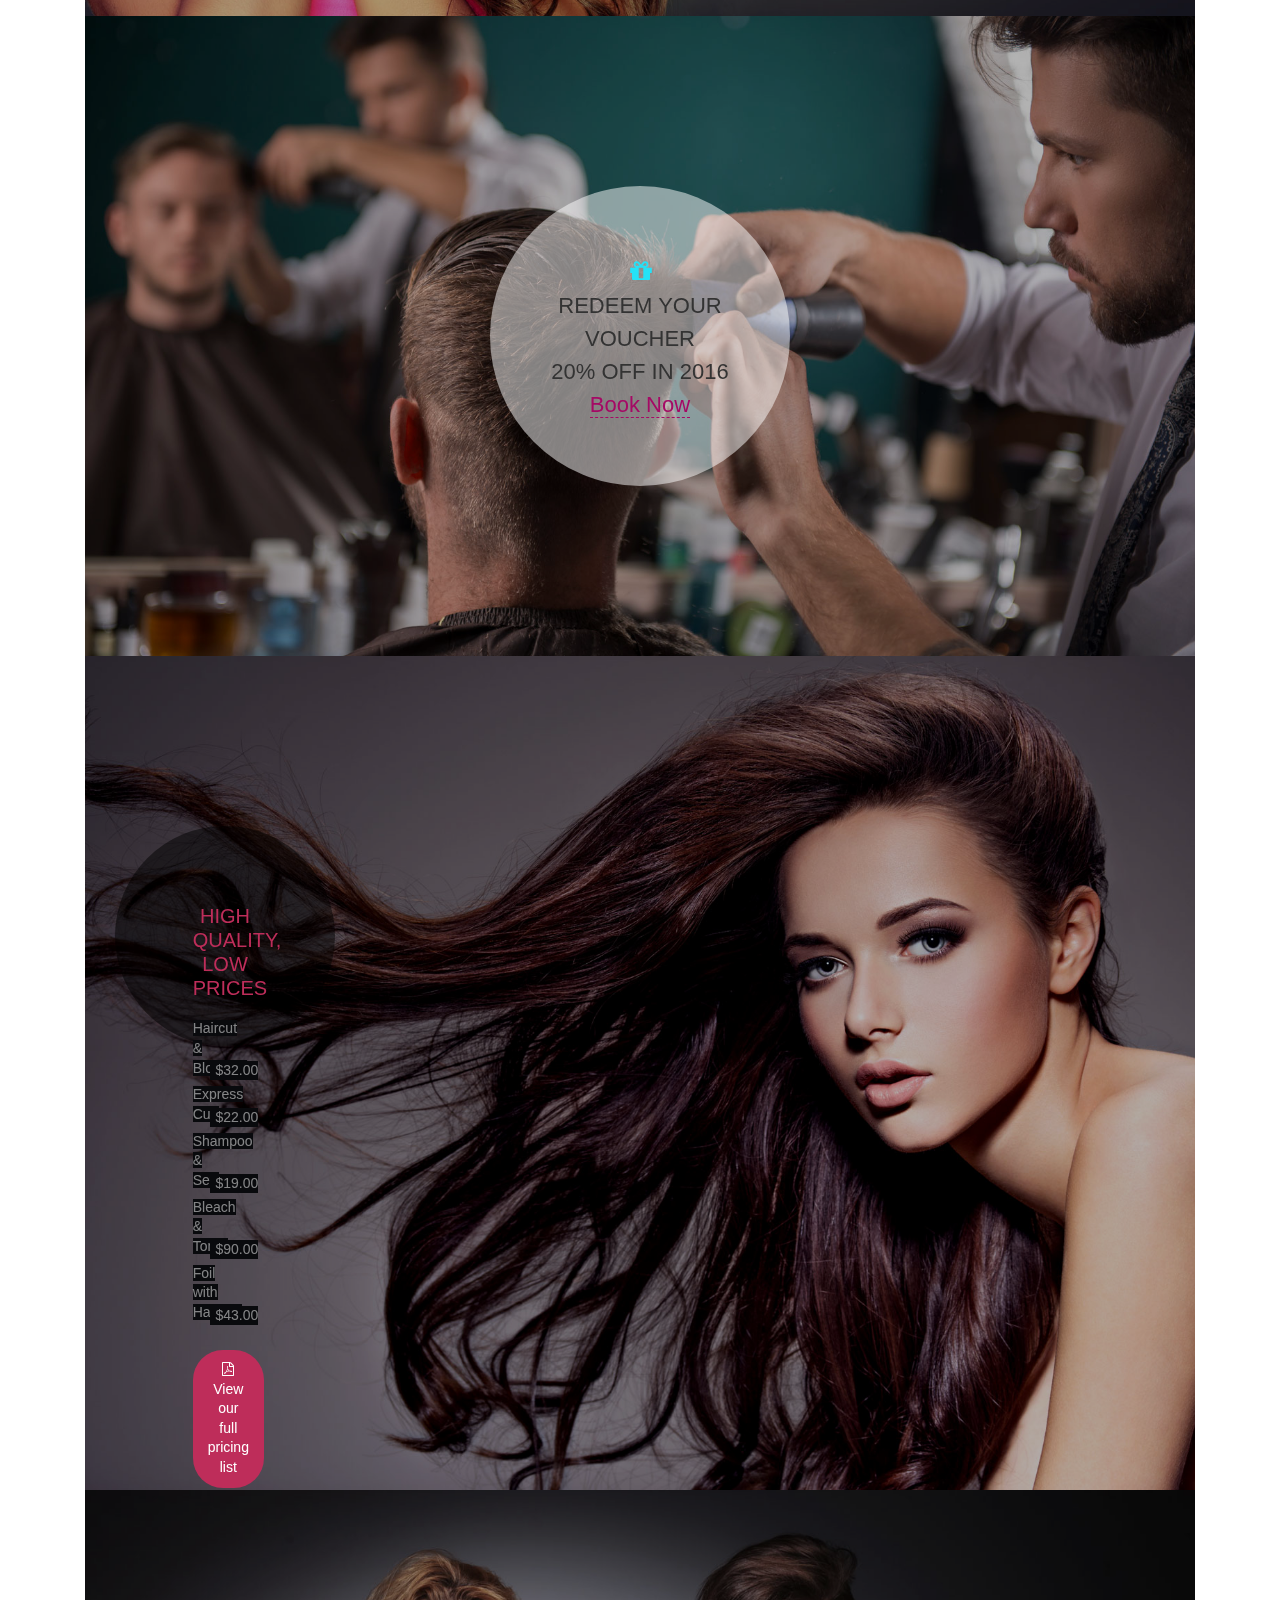
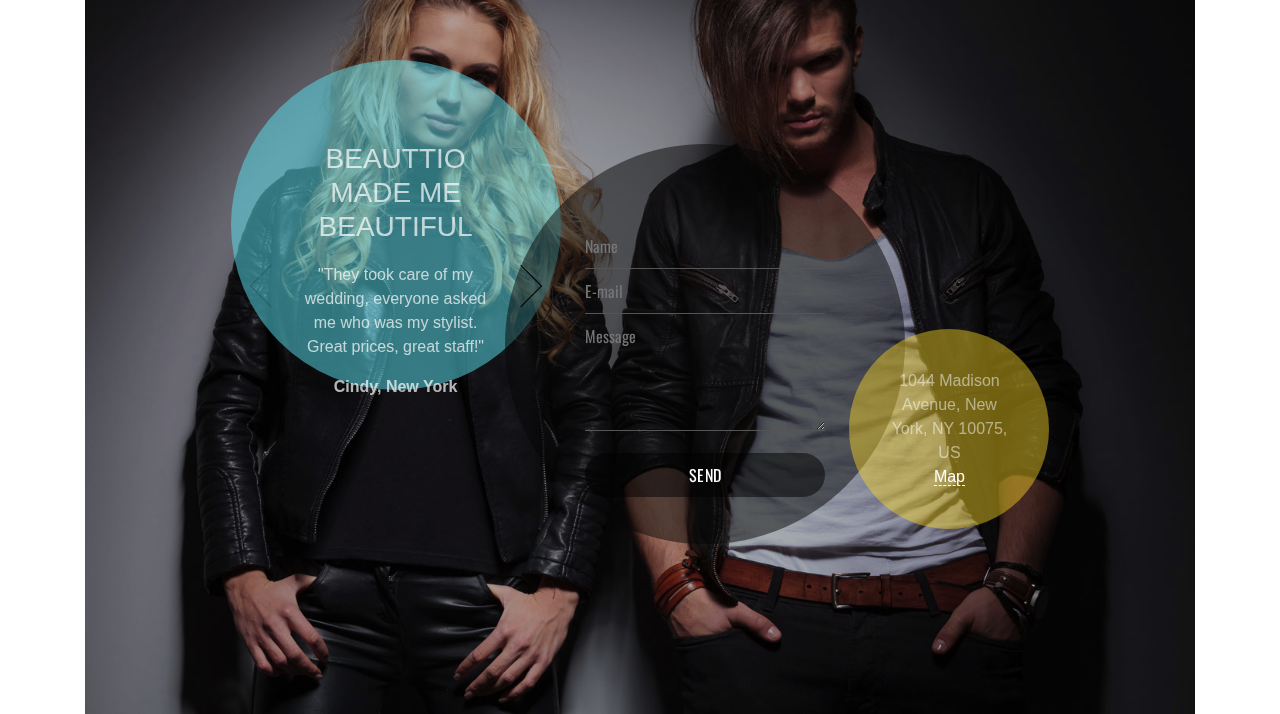
==== commit 575febb8: "Add Bootstrap template" ====
--- a/index.html
+++ b/index.html
@@ -13,6 +13,7 @@
 
 <!-- CSS -->
 <link href="css/style.css" rel="stylesheet">
+<link rel="stylesheet" href="https://stackpath.bootstrapcdn.com/bootstrap/4.3.1/css/bootstrap.min.css" integrity="sha384-ggOyR0iXCbMQv3Xipma34MD+dH/1fQ784/j6cY/iJTQUOhcWr7x9JvoRxT2MZw1T" crossorigin="anonymous">
 <link rel="stylesheet" href="css/font-awesome.min.css">
 <link href='https://fonts.googleapis.com/css?family=Great+Vibes' rel='stylesheet' type='text/css'>
 <link href='https://fonts.googleapis.com/css?family=Oswald:400,700,300' rel='stylesheet' type='text/css'>
@@ -58,7 +59,7 @@
 		<div class="intro">
 			<h1>
 				<span class="smaller wow zoomIn" data-wow-duration="2s" data-wow-delay="0.5">1044 Madison Avenue, New York, NY 10075, US</span>
-				<span class="big wow pulse" data-wow-duration="1s" data-wow-delay="0s">
+				<span class="big" data-wow-duration="1s" data-wow-delay="0s">
 					<img src="img/catwalk21_full_logo_white.svg" ></img>
 				</span><br/>
 				<span class="small wow fadeIn" data-wow-duration="2s" data-wow-delay="0.5s">- SALON &amp; SPA -</span>
@@ -194,6 +195,9 @@
 
 <!-- Scripts -->
 <script src="https://ajax.googleapis.com/ajax/libs/jquery/1.11.3/jquery.min.js"></script>
+<script src="https://code.jquery.com/jquery-3.3.1.slim.min.js" integrity="sha384-q8i/X+965DzO0rT7abK41JStQIAqVgRVzpbzo5smXKp4YfRvH+8abtTE1Pi6jizo" crossorigin="anonymous"></script>
+<script src="https://cdnjs.cloudflare.com/ajax/libs/popper.js/1.14.7/umd/popper.min.js" integrity="sha384-UO2eT0CpHqdSJQ6hJty5KVphtPhzWj9WO1clHTMGa3JDZwrnQq4sF86dIHNDz0W1" crossorigin="anonymous"></script>
+<script src="https://stackpath.bootstrapcdn.com/bootstrap/4.3.1/js/bootstrap.min.js" integrity="sha384-JjSmVgyd0p3pXB1rRibZUAYoIIy6OrQ6VrjIEaFf/nJGzIxFDsf4x0xIM+B07jRM" crossorigin="anonymous"></script>
 <script src="js/common.js"></script>
 <script src="js/home.js"></script>
 <script src="js/testimonials.js"></script>
--- a/css/style.css
+++ b/css/style.css
@@ -67,7 +67,7 @@
   background-repeat: no-repeat;
   background-position: center center;
   overflow: hidden;
-  will-change: transform;
+  will-change: auto;
   -webkit-backface-visibility: hidden;
   backface-visibility: hidden;
   height: 130vh;
@@ -150,7 +150,7 @@
 	color: #fff;
 	-webkit-transform: translateY(40vh);
 	transform: translateY(40vh);
-	will-change: transform;
+	will-change: auto;
 	-webkit-backface-visibility: hidden;
 	backface-visibility: hidden;
 	-webkit-transition: all 1.7s cubic-bezier(0.22, 0.44, 0, 1);
@@ -1195,6 +1195,6 @@
 
 @font-face {
   font-family: main_font;
-  src: url(fonts/Champagne_and_Limousines_Bold.ttf);
+  src: url(../fonts/Champagne_and_Limousines_Bold.ttf);
   
 }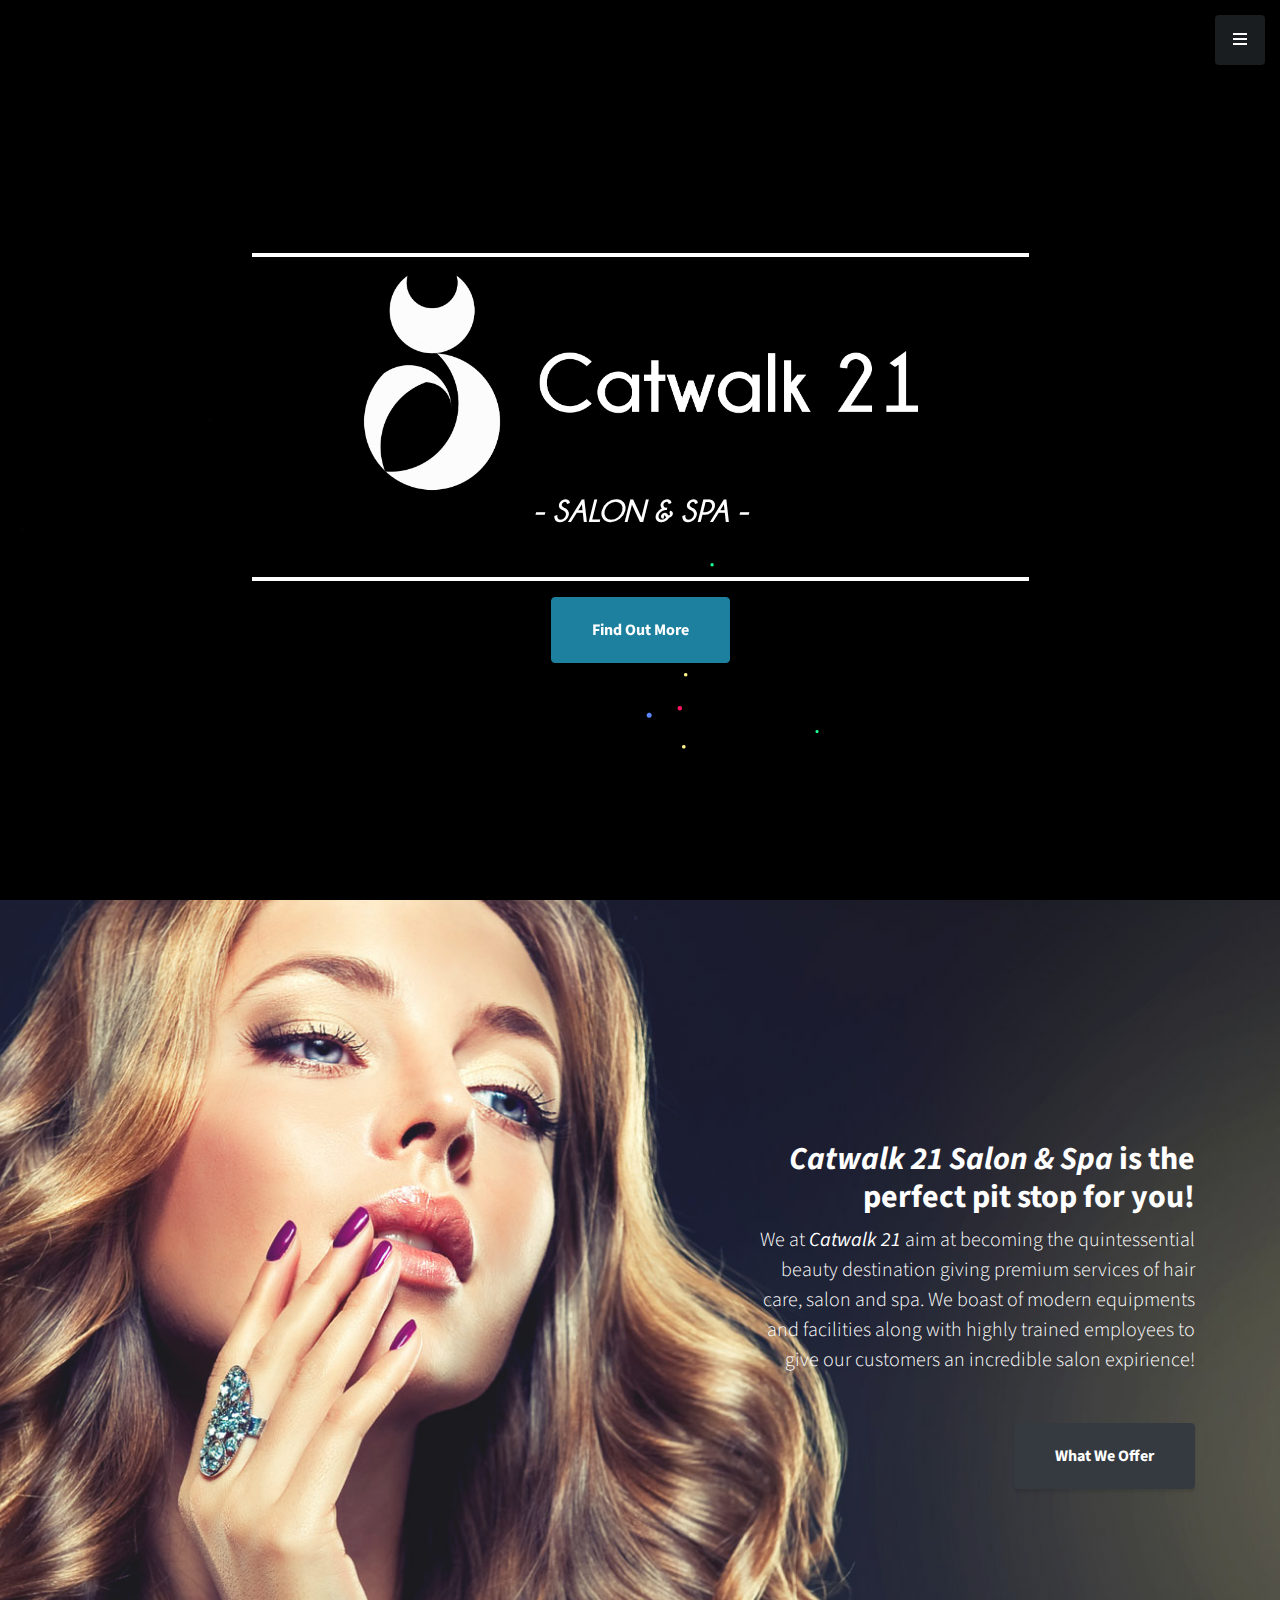
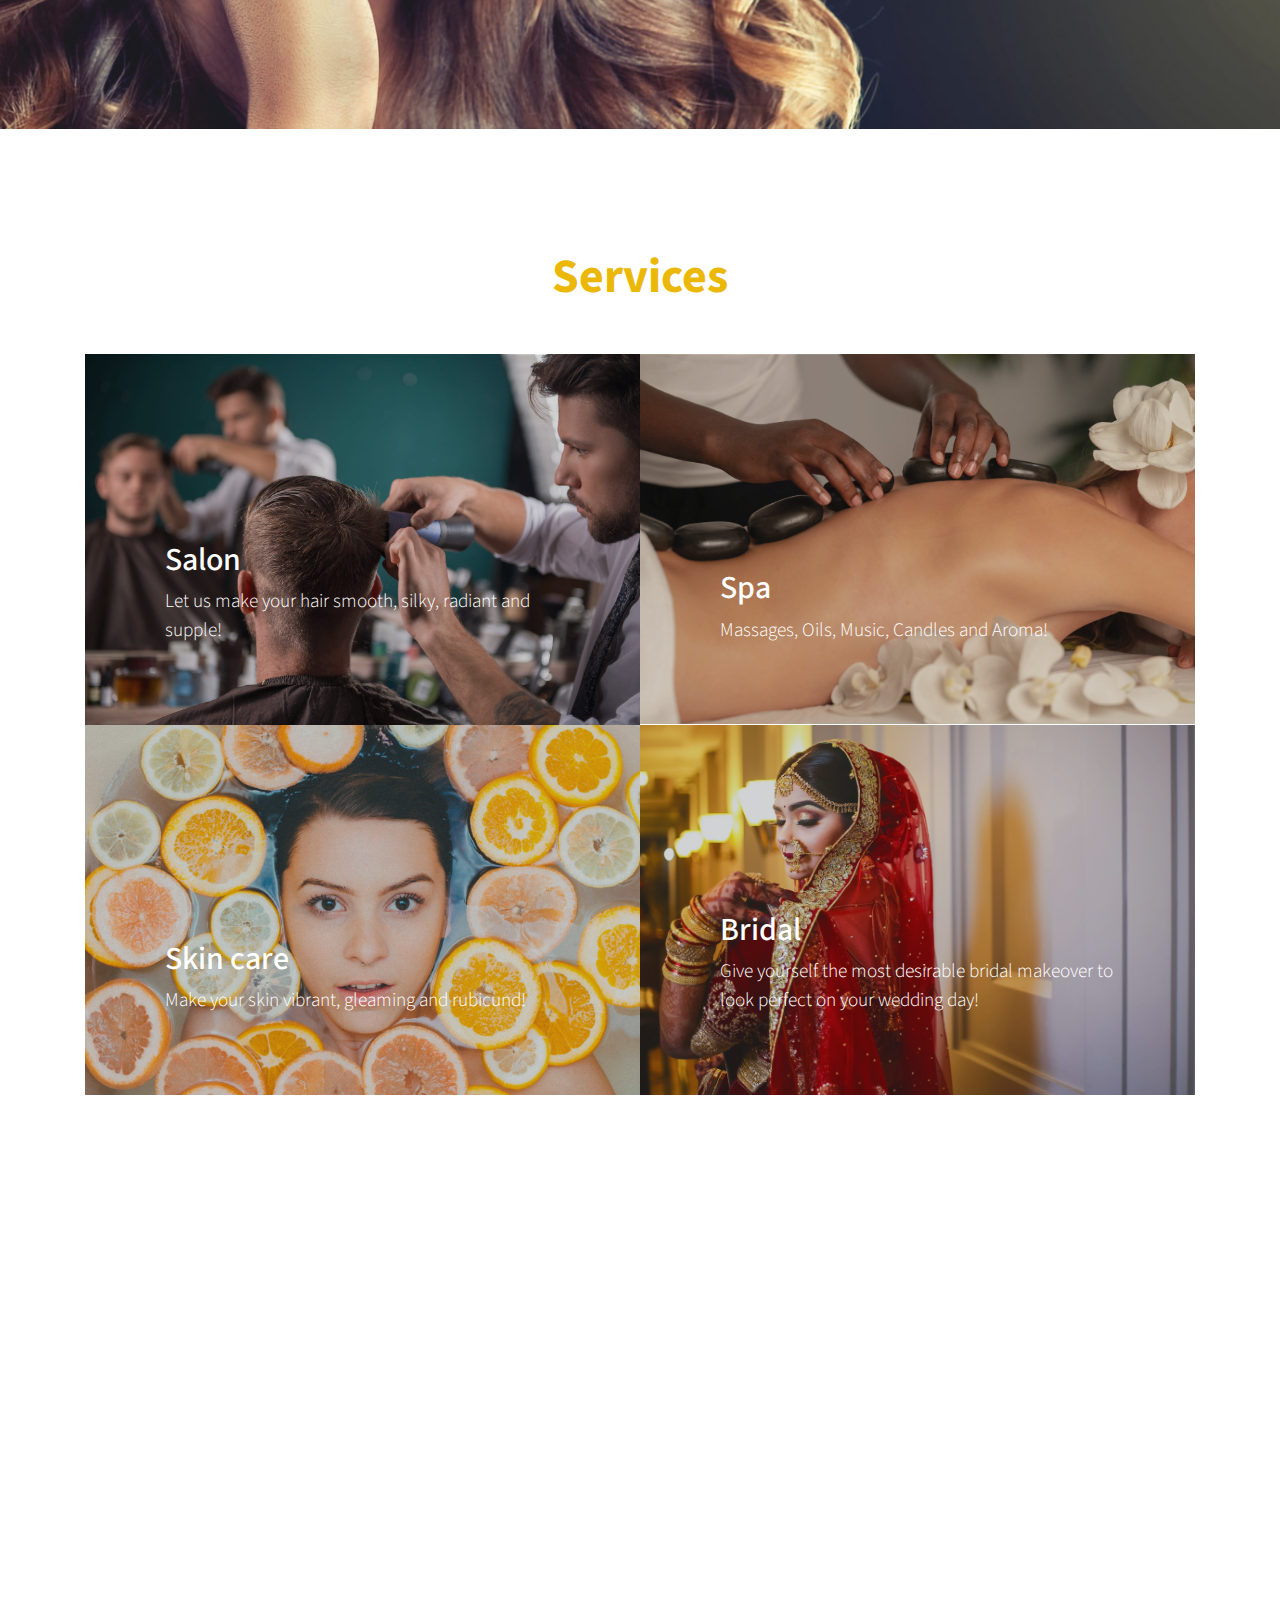
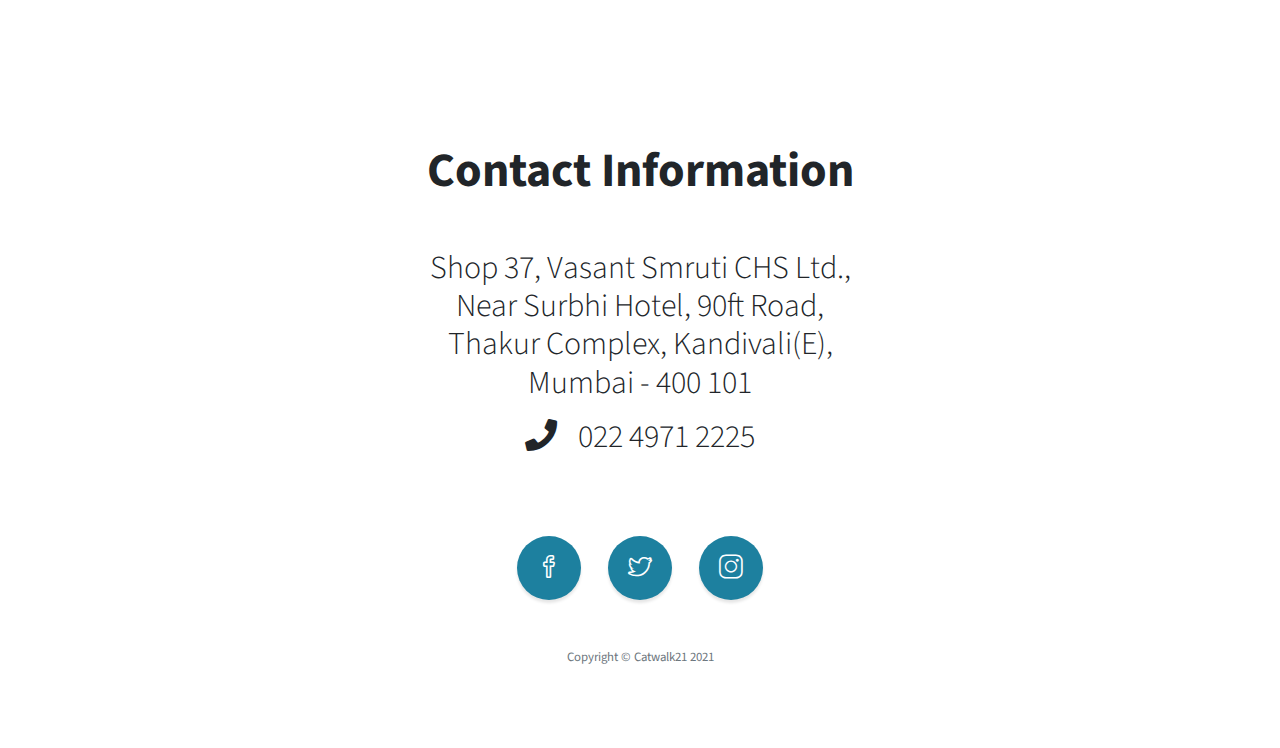
==== commit fad8c8bb: "Complete bootstrap minimal website" ====
--- a/index.html
+++ b/index.html
@@ -1,208 +1,223 @@
 <!DOCTYPE html>
 <html lang="en">
+
 <head>
-<meta charset="utf-8">
-<meta name="viewport" content="width=device-width, initial-scale=1">
-<meta name="description" content="">
-<meta name="author" content="">
-<link rel="icon" href="#">
-<title>Catwalk 21 Salon and Spa</title>
-
-<!-- Icon link -->
-<link rel = "icon" href = "img/catwalk21_cat_logo_black.svg" type = "image/x-icon"> 
-
-<!-- CSS -->
-<link href="css/style.css" rel="stylesheet">
-<link rel="stylesheet" href="https://stackpath.bootstrapcdn.com/bootstrap/4.3.1/css/bootstrap.min.css" integrity="sha384-ggOyR0iXCbMQv3Xipma34MD+dH/1fQ784/j6cY/iJTQUOhcWr7x9JvoRxT2MZw1T" crossorigin="anonymous">
-<link rel="stylesheet" href="css/font-awesome.min.css">
-<link href='https://fonts.googleapis.com/css?family=Great+Vibes' rel='stylesheet' type='text/css'>
-<link href='https://fonts.googleapis.com/css?family=Oswald:400,700,300' rel='stylesheet' type='text/css'>
-<link href='https://fonts.googleapis.com/css?family=Roboto+Condensed:400,400italic,300italic,300,700,700italic' rel='stylesheet' type='text/css'>
-<link href="css/animation.css" rel="stylesheet">
+
+  <meta charset="utf-8">
+  <meta name="viewport" content="width=device-width, initial-scale=1, shrink-to-fit=no">
+  <meta name="description" content="">
+  <meta name="author" content="">
+
+  <title>Catwalk 21 Salon &amp; Spa</title>
+
+  <!-- Icon link -->
+  <link rel = "icon" href = "img/catwalk21_cat_logo_black.svg" type = "image/x-icon"> 
+
+  <!-- Bootstrap Core CSS -->
+  <link href="vendor/bootstrap/css/bootstrap.min.css" rel="stylesheet">
+
+  <!-- Custom Fonts -->
+  <link href="vendor/fontawesome-free/css/all.min.css" rel="stylesheet" type="text/css">
+  <link href="https://fonts.googleapis.com/css?family=Source+Sans+Pro:300,400,700,300italic,400italic,700italic" rel="stylesheet" type="text/css">
+  <link href="vendor/simple-line-icons/css/simple-line-icons.css" rel="stylesheet">
+
+  <!-- Custom CSS -->
+  <link href="css/stylish-portfolio.css" rel="stylesheet">
+  <link href="css/loader.css" rel="stylesheet">
+  <link href="css/temp.css" rel="stylesheet">
 
 </head>
-<body class="frontpage">
-
-<div id="loader-wrapper">
-<div id="loader"></div>
-<div class="loader-section section-left"></div>
-<div class="loader-section section-right"></div>
-</div>
-
-<div class="menu-outer">
-    <div class="menu-icon">
-        <div class="bar"></div>
-        <div class="bar"></div>
-        <div class="bar"></div>
-    </div>
-    <nav>
-        <ul>
-           <li><a href="index.html">Home</a></li>
-           <li><a href="blog.html">Blog</a></li>
-           <li><a target="_blank" href="https://www.wowthemes.net/themes/beauttio/">WP Version</a></li>
-       </ul>
-   </nav>
-</div>
-<a class="menu-close" onClick="return true">
-    <div class="menu-icon">
-        <div class="bar"></div>
-        <div class="bar"></div>
-    </div>
-</a>
-
-<div class="fixedcallicon">
-	<i class="fa fa-phone"></i><span class="hide">Book Now - 897.645.223</span>
-</div>
-<div class="container">
-	<section class="background">
-	<div class="content-wrapper">
-		<div class="intro">
-			<h1>
-				<span class="smaller wow zoomIn" data-wow-duration="2s" data-wow-delay="0.5">1044 Madison Avenue, New York, NY 10075, US</span>
-				<span class="big" data-wow-duration="1s" data-wow-delay="0s">
-					<img src="img/catwalk21_full_logo_white.svg" ></img>
-				</span><br/>
-				<span class="small wow fadeIn" data-wow-duration="2s" data-wow-delay="0.5s">- SALON &amp; SPA -</span>
-			</h1>
-			<canvas  class="fireworks"></canvas>
-		</div>
-	</div>
-	</section>
-	<section class="background">
-	<div class="content-wrapper">
-		<div class="about">
-			<div class="aboutbadge">
-				<span><i class="fa fa-star"></i><i class="fa fa-star"></i><i class="fa fa-star"></i><i class="fa fa-star"></i><i class="fa fa-star"></i><br/>
-				<span class="border">Awarded Salon</span><br/>
-				Est. 2007</span>
-			</div>
-			<div class="aboutbadge black">
-				<span>Upbeat, chic, and funky salon. We are based on twenty-five years of experience. We specialize in couture cuts and blowouts, men's cuts, natural and funky hair colors, and highlights. </span>
-			</div>
-		</div>
-	</div>
-	</section>
-	<section class="background">
-	<div class="content-wrapper">
-		<div class="voucher">
-			<div class="voucher-whitetransparent">
-				<h2><i class="fa fa-gift"></i><br/>REDEEM YOUR VOUCHER<br/>20% OFF IN 2016<br/><a href="#slide6">Book Now</a></h2>
-			</div>
-		</div>
-	</div>
-	</section>
-	<section class="background">
-	<div class="content-wrapper">
-		<div class="pricingbadge">
-			<h4>High Quality, Low Prices</h4>
-			<ul class="pricing_menu__list">
-				<li class="pricing_menu__row">
-				<div class="pricing_menu__meal">
-					<span>Haircut & Blowdry</span>
-				</div>
-				<span class="pricing_menu__price">$32.00</span>
-				</li>
-				<li class="pricing_menu__row">
-				<div class="pricing_menu__meal">
-					<span>Express Cut</span>
-				</div>
-				<span class="pricing_menu__price">$22.00</span>
-				</li>
-				<li class="pricing_menu__row">
-				<div class="pricing_menu__meal">
-					<span>Shampoo & Set</span>
-				</div>
-				<span class="pricing_menu__price">$19.00</span>
-				</li>
-				<li class="pricing_menu__row">
-				<div class="pricing_menu__meal">
-					<span>Bleach & Tone</span>
-				</div>
-				<span class="pricing_menu__price">$90.00</span>
-				</li>
-				<li class="pricing_menu__row">
-				<div class="pricing_menu__meal">
-					<span>Foil with Haircut</span>
-				</div>
-				<span class="pricing_menu__price">$43.00</span>
-				</li>
-				<a class="fullpricelist" href="#"><i class="fa fa-file-pdf-o"></i> View our full pricing list</a>
-			</ul>
-		</div>
-	</div>
-	</section>
-	<section class="background">
-	<div class="content-wrapper">
-		<div class="testimonialarea">
-			<div class="testimonialarea-bubble">
-				<div class="testimonial-widget">
-					<h3 class="uppercase">BEAUTTIO MADE ME BEAUTIFUL</h3>
-					<div class="testimonial">
-						<p>
-							 "They took care of my wedding, everyone asked me who was my stylist. Great prices, great staff!"
-						</p>
-						<p>
-							<strong>Cindy, New York</strong>
-						</p>
-					</div>
-					<div class="testimonial">
-						<p>
-							 "I am a regular customer of their services, once I pay them a visit I am a different person."
-						</p>
-						<p>
-							<strong>Layana, Munchen</strong>
-						</p>
-					</div>
-					<div class="testimonial">
-						<p>
-							 "Thank you so much, Beauttio, you have one of the best hairstylists aroung, I give it 5 <i class="fa fa-star"></i>."
-						</p>
-						<p>
-							<strong>Jane, London</strong>
-						</p>
-					</div>
-					<button class="prev-testimonial">Prev</button>
-					<button class="next-testimonial">Next</button>
-				</div>
-			</div>
-			<div class="contactform-bubble">
-				<form autocomplete="off" class="contactform" method="post" action="contact.php" id="contactform">
-					<input name="name" type="text" placeholder="Name">
-					<input name="email" type="text" placeholder="E-mail">
-					<textarea name="comment" placeholder="Message" rows="4"></textarea>
-					<input value="SEND" type="submit" id="submit" class="btnsend">
-					<div class="done">
-						<div class="alert-box success">
-							<i>Message sent! We'll answer shortly.</i>
-						</div>
-					</div>
-				</form>
-			</div>
-			<div class="contactaddress-bubble">
-				<div class="contactaddress">
-					 1044 Madison Avenue, New York, NY 10075, US<br/>
-					<a class="map" href="#">Map</a>
-				</div>
-			</div>
-		</div>
-	
-</div>
-
-
-	</section>
-</div>
-
-
-<!-- Scripts -->
-<script src="https://ajax.googleapis.com/ajax/libs/jquery/1.11.3/jquery.min.js"></script>
-<script src="https://code.jquery.com/jquery-3.3.1.slim.min.js" integrity="sha384-q8i/X+965DzO0rT7abK41JStQIAqVgRVzpbzo5smXKp4YfRvH+8abtTE1Pi6jizo" crossorigin="anonymous"></script>
-<script src="https://cdnjs.cloudflare.com/ajax/libs/popper.js/1.14.7/umd/popper.min.js" integrity="sha384-UO2eT0CpHqdSJQ6hJty5KVphtPhzWj9WO1clHTMGa3JDZwrnQq4sF86dIHNDz0W1" crossorigin="anonymous"></script>
-<script src="https://stackpath.bootstrapcdn.com/bootstrap/4.3.1/js/bootstrap.min.js" integrity="sha384-JjSmVgyd0p3pXB1rRibZUAYoIIy6OrQ6VrjIEaFf/nJGzIxFDsf4x0xIM+B07jRM" crossorigin="anonymous"></script>
-<script src="js/common.js"></script>
-<script src="js/home.js"></script>
-<script src="js/testimonials.js"></script>
-<script src="js/anime.min.js"></script>
-<script src="js/animation.js"></script>
+
+<body id="page-top">
+
+  <div id="loader-wrapper">
+    <div id="loader"></div>
+    <div class="loader-section section-left"></div>
+    <div class="loader-section section-right"></div>
+  </div>
+
+  <!-- Navigation -->
+  <a class="menu-toggle rounded" href="#">
+    <i class="fas fa-bars"></i>
+  </a>
+  <nav id="sidebar-wrapper">
+    <ul class="sidebar-nav">
+      <li class="sidebar-nav-item">
+        <a class="js-scroll-trigger btn btn-primary" href="#page-top">
+          <i class="fa fa-home" aria-hidden="true"></i>
+          Home
+        </a>
+      </li>
+      <li class="sidebar-nav-item">
+        <a class="js-scroll-trigger btn btn-primary" href="#about">
+          <i class="fa fa-info-circle" aria-hidden="true"></i>
+          About
+        </a>
+      </li>
+      <li class="sidebar-nav-item">
+        <a class="js-scroll-trigger btn btn-primary" href="#services">
+          <i class="fa fa-book" aria-hidden="true"></i>
+          Services
+        </a>
+      </li>
+      <li class="sidebar-nav-item">
+        <a class="js-scroll-trigger btn btn-primary" href="#contact">
+          <i class="fa fa-phone" aria-hidden="true"></i>
+          Contact
+        </a>
+      </li>
+    </ul>
+  </nav>
+
+  <!-- Header -->
+  <header class="masthead d-flex">
+    <canvas  class="fireworks"></canvas>
+    <div class="container text-center my-auto" style="z-index: 1;">
+      <hr />
+      <picture>
+        <img src="img/full_logo_white.png" class="img-fluid" width="50%" alt="Catwalk21 main Logo">
+      </picture>
+      <h2 class="mb-5" style="font-family: main_font; color: white;">
+        <em>- SALON & SPA -</em>
+      </h2>
+      <hr />
+      <a class="btn btn-primary btn-xl js-scroll-trigger" href="#about">Find Out More</a>
+    </div>
+    <div class="overlay"></div>
+  </header>
+
+  <!-- About -->
+  <section class="content-section bg-light" id="about">
+    <div class="container">
+      <div class="row">
+        <div class="col"></div>
+        <div class="col-lg-5 float-right mx-auto text-right" style="color: white;">
+          <h2><em>Catwalk 21 Salon & Spa</em> is the perfect pit stop for you!</h2>
+          <p class="lead mb-5">We at <b><em>Catwalk 21</em></b> aim at becoming the quintessential beauty destination giving
+          premium services of hair care, salon and spa. We boast of modern equipments and facilities along with highly trained
+          employees to give our customers an incredible salon expirience!</p>
+          <a class="btn btn-dark btn-xl js-scroll-trigger" href="#services">What We Offer</a>
+        </div>
+      </div>
+    </div>
+  </section>
+
+  <!-- Services -->
+  <section class="content-section" id="services">
+    <div class="container">
+      <div class="content-section-heading text-center">
+        <h2 class="text-secondary mb-5 mt-0">Services</h2>
+      </div>
+      <div class="row no-gutters">
+        <div class="col-lg-6">
+          <a class="portfolio-item" href="#!">
+            <div class="caption">
+              <div class="caption-content">
+                <div class="h2">Salon</div>
+                <p class="mb-0">Let us make your hair smooth, silky, radiant and supple!</p>
+              </div>
+            </div>
+            <img class="img-fluid" src="img/bg3.jpg" alt="">
+          </a>
+        </div>
+        <div class="col-lg-6">
+          <a class="portfolio-item" href="#!">
+            <div class="caption">
+              <div class="caption-content">
+                <div class="h2">Spa</div>
+                <p class="mb-0">Massages, Oils, Music, Candles and Aroma!</p>
+              </div>
+            </div>
+            <img class="img-fluid" src="img/bg8.jpg" alt="">
+          </a>
+        </div>
+        <div class="col-lg-6">
+          <a class="portfolio-item" href="#!">
+            <div class="caption">
+              <div class="caption-content">
+                <div class="h2">Skin care</div>
+                <p class="mb-0">Make your skin vibrant, gleaming and rubicund!</p>
+              </div>
+            </div>
+            <img class="img-fluid" src="img/bg11.jpg" alt="">
+          </a>
+        </div>
+        <div class="col-lg-6">
+          <a class="portfolio-item" href="#!">
+            <div class="caption">
+              <div class="caption-content">
+                <div class="h2">Bridal</div>
+                <p class="mb-0">Give yourself the most desirable bridal makeover to look perfect on your wedding day!</p>
+              </div>
+            </div>
+            <img class="img-fluid" src="img/bg12.jpg" alt="">
+          </a>
+        </div>
+      </div>
+    </div>
+  </section>
+
+  <!-- Contact -->
+  <div id="contact" class="map">
+    <iframe src="https://www.google.com/maps/embed?pb=!1m14!1m8!1m3!1d15070.304097726346!2d72.8631328!3d19.2137118!3m2!1i1024!2i768!4f13.1!3m3!1m2!1s0x0%3A0x189989d18f1804b9!2sCatwalk%2021%20Salon%20%26%20Spa!5e0!3m2!1sen!2sin!4v1609566864934!5m2!1sen!2sin"></iframe>
+  </div>
+  <div class="container">
+    <div class="content-section-heading text-center">
+      <h2 class="mb-5 mt-5">Contact Information</h2>
+    </div>
+    <div class="row">
+      <div class="col text-center">
+        <p class="mb-0 display-4" style="font-size: xx-large;">Shop 37, Vasant Smruti CHS Ltd.,</p>
+        <p class="mb-0 display-4" style="font-size: xx-large;">Near Surbhi Hotel, 90ft Road,</p>
+        <p class="mb-0 display-4" style="font-size: xx-large;">Thakur Complex, Kandivali(E),</p>
+        <p class="display-4" style="font-size: xx-large;">Mumbai - 400 101</p>
+        <p class="mb-0 display-4" style="font-size: xx-large;"><i class="fas fa-phone"></i><span style='color:white;margin-right:0.3em; display:inline-block;'>&nbsp;</span> 022 4971 2225</p>
+      </div>
+    </div>
+  </div>
+
+  <!-- Footer -->
+  <footer class="footer text-center">
+    <div class="container">
+      <ul class="list-inline mb-5">
+        <li class="list-inline-item">
+          <a class="social-link rounded-circle text-white mr-3" href="#!">
+            <i class="icon-social-facebook"></i>
+          </a>
+        </li>
+        <li class="list-inline-item">
+          <a class="social-link rounded-circle text-white mr-3" href="#!">
+            <i class="icon-social-twitter"></i>
+          </a>
+        </li>
+        <li class="list-inline-item">
+          <a class="social-link rounded-circle text-white" href="#!">
+            <i class="icon-social-instagram"></i>
+          </a>
+        </li>
+      </ul>
+      <p class="text-muted small mb-0">Copyright &copy; Catwalk21 2021</p>
+    </div>
+  </footer>
+
+  <!-- Scroll to Top Button-->
+  <a class="scroll-to-top rounded js-scroll-trigger" href="#page-top">
+    <i class="fas fa-angle-up"></i>
+  </a>
+
+  <!-- Bootstrap core JavaScript -->
+  <script src="vendor/jquery/jquery.min.js"></script>
+  <script src="vendor/bootstrap/js/bootstrap.bundle.min.js"></script>
+
+  <!-- Plugin JavaScript -->
+  <script src="vendor/jquery-easing/jquery.easing.min.js"></script>
+
+  <!-- Custom scripts for this template -->
+  <script src="js/stylish-portfolio.js"></script>
+  <script src="js/common.js"></script>
+  <script src="js/anime.min.js"></script>
+  <script src="js/animation.js"></script>
 
 </body>
-</html>+
+</html>
--- a/vendor/fontawesome-free/css/all.min.css
+++ b/vendor/fontawesome-free/css/all.min.css
@@ -0,0 +1,5 @@
+/*!
+ * Font Awesome Free 5.15.1 by @fontawesome - https://fontawesome.com
+ * License - https://fontawesome.com/license/free (Icons: CC BY 4.0, Fonts: SIL OFL 1.1, Code: MIT License)
+ */
+.fa,.fab,.fad,.fal,.far,.fas{-moz-osx-font-smoothing:grayscale;-webkit-font-smoothing:antialiased;display:inline-block;font-style:normal;font-variant:normal;text-rendering:auto;line-height:1}.fa-lg{font-size:1.33333em;line-height:.75em;vertical-align:-.0667em}.fa-xs{font-size:.75em}.fa-sm{font-size:.875em}.fa-1x{font-size:1em}.fa-2x{font-size:2em}.fa-3x{font-size:3em}.fa-4x{font-size:4em}.fa-5x{font-size:5em}.fa-6x{font-size:6em}.fa-7x{font-size:7em}.fa-8x{font-size:8em}.fa-9x{font-size:9em}.fa-10x{font-size:10em}.fa-fw{text-align:center;width:1.25em}.fa-ul{list-style-type:none;margin-left:2.5em;padding-left:0}.fa-ul>li{position:relative}.fa-li{left:-2em;position:absolute;text-align:center;width:2em;line-height:inherit}.fa-border{border:.08em solid #eee;border-radius:.1em;padding:.2em .25em .15em}.fa-pull-left{float:left}.fa-pull-right{float:right}.fa.fa-pull-left,.fab.fa-pull-left,.fal.fa-pull-left,.far.fa-pull-left,.fas.fa-pull-left{margin-right:.3em}.fa.fa-pull-right,.fab.fa-pull-right,.fal.fa-pull-right,.far.fa-pull-right,.fas.fa-pull-right{margin-left:.3em}.fa-spin{-webkit-animation:fa-spin 2s linear infinite;animation:fa-spin 2s linear infinite}.fa-pulse{-webkit-animation:fa-spin 1s steps(8) infinite;animation:fa-spin 1s steps(8) infinite}@-webkit-keyframes fa-spin{0%{-webkit-transform:rotate(0deg);transform:rotate(0deg)}to{-webkit-transform:rotate(1turn);transform:rotate(1turn)}}@keyframes fa-spin{0%{-webkit-transform:rotate(0deg);transform:rotate(0deg)}to{-webkit-transform:rotate(1turn);transform:rotate(1turn)}}.fa-rotate-90{-ms-filter:"progid:DXImageTransform.Microsoft.BasicImage(rotation=1)";-webkit-transform:rotate(90deg);transform:rotate(90deg)}.fa-rotate-180{-ms-filter:"progid:DXImageTransform.Microsoft.BasicImage(rotation=2)";-webkit-transform:rotate(180deg);transform:rotate(180deg)}.fa-rotate-270{-ms-filter:"progid:DXImageTransform.Microsoft.BasicImage(rotation=3)";-webkit-transform:rotate(270deg);transform:rotate(270deg)}.fa-flip-horizontal{-ms-filter:"progid:DXImageTransform.Microsoft.BasicImage(rotation=0, mirror=1)";-webkit-transform:scaleX(-1);transform:scaleX(-1)}.fa-flip-vertical{-webkit-transform:scaleY(-1);transform:scaleY(-1)}.fa-flip-both,.fa-flip-horizontal.fa-flip-vertical,.fa-flip-vertical{-ms-filter:"progid:DXImageTransform.Microsoft.BasicImage(rotation=2, mirror=1)"}.fa-flip-both,.fa-flip-horizontal.fa-flip-vertical{-webkit-transform:scale(-1);transform:scale(-1)}:root .fa-flip-both,:root .fa-flip-horizontal,:root .fa-flip-vertical,:root .fa-rotate-90,:root .fa-rotate-180,:root .fa-rotate-270{-webkit-filter:none;filter:none}.fa-stack{display:inline-block;height:2em;line-height:2em;position:relative;vertical-align:middle;width:2.5em}.fa-stack-1x,.fa-stack-2x{left:0;position:absolute;text-align:center;width:100%}.fa-stack-1x{line-height:inherit}.fa-stack-2x{font-size:2em}.fa-inverse{color:#fff}.fa-500px:before{content:"\f26e"}.fa-accessible-icon:before{content:"\f368"}.fa-accusoft:before{content:"\f369"}.fa-acquisitions-incorporated:before{content:"\f6af"}.fa-ad:before{content:"\f641"}.fa-address-book:before{content:"\f2b9"}.fa-address-card:before{content:"\f2bb"}.fa-adjust:before{content:"\f042"}.fa-adn:before{content:"\f170"}.fa-adversal:before{content:"\f36a"}.fa-affiliatetheme:before{content:"\f36b"}.fa-air-freshener:before{content:"\f5d0"}.fa-airbnb:before{content:"\f834"}.fa-algolia:before{content:"\f36c"}.fa-align-center:before{content:"\f037"}.fa-align-justify:before{content:"\f039"}.fa-align-left:before{content:"\f036"}.fa-align-right:before{content:"\f038"}.fa-alipay:before{content:"\f642"}.fa-allergies:before{content:"\f461"}.fa-amazon:before{content:"\f270"}.fa-amazon-pay:before{content:"\f42c"}.fa-ambulance:before{content:"\f0f9"}.fa-american-sign-language-interpreting:before{content:"\f2a3"}.fa-amilia:before{content:"\f36d"}.fa-anchor:before{content:"\f13d"}.fa-android:before{content:"\f17b"}.fa-angellist:before{content:"\f209"}.fa-angle-double-down:before{content:"\f103"}.fa-angle-double-left:before{content:"\f100"}.fa-angle-double-right:before{content:"\f101"}.fa-angle-double-up:before{content:"\f102"}.fa-angle-down:before{content:"\f107"}.fa-angle-left:before{content:"\f104"}.fa-angle-right:before{content:"\f105"}.fa-angle-up:before{content:"\f106"}.fa-angry:before{content:"\f556"}.fa-angrycreative:before{content:"\f36e"}.fa-angular:before{content:"\f420"}.fa-ankh:before{content:"\f644"}.fa-app-store:before{content:"\f36f"}.fa-app-store-ios:before{content:"\f370"}.fa-apper:before{content:"\f371"}.fa-apple:before{content:"\f179"}.fa-apple-alt:before{content:"\f5d1"}.fa-apple-pay:before{content:"\f415"}.fa-archive:before{content:"\f187"}.fa-archway:before{content:"\f557"}.fa-arrow-alt-circle-down:before{content:"\f358"}.fa-arrow-alt-circle-left:before{content:"\f359"}.fa-arrow-alt-circle-right:before{content:"\f35a"}.fa-arrow-alt-circle-up:before{content:"\f35b"}.fa-arrow-circle-down:before{content:"\f0ab"}.fa-arrow-circle-left:before{content:"\f0a8"}.fa-arrow-circle-right:before{content:"\f0a9"}.fa-arrow-circle-up:before{content:"\f0aa"}.fa-arrow-down:before{content:"\f063"}.fa-arrow-left:before{content:"\f060"}.fa-arrow-right:before{content:"\f061"}.fa-arrow-up:before{content:"\f062"}.fa-arrows-alt:before{content:"\f0b2"}.fa-arrows-alt-h:before{content:"\f337"}.fa-arrows-alt-v:before{content:"\f338"}.fa-artstation:before{content:"\f77a"}.fa-assistive-listening-systems:before{content:"\f2a2"}.fa-asterisk:before{content:"\f069"}.fa-asymmetrik:before{content:"\f372"}.fa-at:before{content:"\f1fa"}.fa-atlas:before{content:"\f558"}.fa-atlassian:before{content:"\f77b"}.fa-atom:before{content:"\f5d2"}.fa-audible:before{content:"\f373"}.fa-audio-description:before{content:"\f29e"}.fa-autoprefixer:before{content:"\f41c"}.fa-avianex:before{content:"\f374"}.fa-aviato:before{content:"\f421"}.fa-award:before{content:"\f559"}.fa-aws:before{content:"\f375"}.fa-baby:before{content:"\f77c"}.fa-baby-carriage:before{content:"\f77d"}.fa-backspace:before{content:"\f55a"}.fa-backward:before{content:"\f04a"}.fa-bacon:before{content:"\f7e5"}.fa-bacteria:before{content:"\e059"}.fa-bacterium:before{content:"\e05a"}.fa-bahai:before{content:"\f666"}.fa-balance-scale:before{content:"\f24e"}.fa-balance-scale-left:before{content:"\f515"}.fa-balance-scale-right:before{content:"\f516"}.fa-ban:before{content:"\f05e"}.fa-band-aid:before{content:"\f462"}.fa-bandcamp:before{content:"\f2d5"}.fa-barcode:before{content:"\f02a"}.fa-bars:before{content:"\f0c9"}.fa-baseball-ball:before{content:"\f433"}.fa-basketball-ball:before{content:"\f434"}.fa-bath:before{content:"\f2cd"}.fa-battery-empty:before{content:"\f244"}.fa-battery-full:before{content:"\f240"}.fa-battery-half:before{content:"\f242"}.fa-battery-quarter:before{content:"\f243"}.fa-battery-three-quarters:before{content:"\f241"}.fa-battle-net:before{content:"\f835"}.fa-bed:before{content:"\f236"}.fa-beer:before{content:"\f0fc"}.fa-behance:before{content:"\f1b4"}.fa-behance-square:before{content:"\f1b5"}.fa-bell:before{content:"\f0f3"}.fa-bell-slash:before{content:"\f1f6"}.fa-bezier-curve:before{content:"\f55b"}.fa-bible:before{content:"\f647"}.fa-bicycle:before{content:"\f206"}.fa-biking:before{content:"\f84a"}.fa-bimobject:before{content:"\f378"}.fa-binoculars:before{content:"\f1e5"}.fa-biohazard:before{content:"\f780"}.fa-birthday-cake:before{content:"\f1fd"}.fa-bitbucket:before{content:"\f171"}.fa-bitcoin:before{content:"\f379"}.fa-bity:before{content:"\f37a"}.fa-black-tie:before{content:"\f27e"}.fa-blackberry:before{content:"\f37b"}.fa-blender:before{content:"\f517"}.fa-blender-phone:before{content:"\f6b6"}.fa-blind:before{content:"\f29d"}.fa-blog:before{content:"\f781"}.fa-blogger:before{content:"\f37c"}.fa-blogger-b:before{content:"\f37d"}.fa-bluetooth:before{content:"\f293"}.fa-bluetooth-b:before{content:"\f294"}.fa-bold:before{content:"\f032"}.fa-bolt:before{content:"\f0e7"}.fa-bomb:before{content:"\f1e2"}.fa-bone:before{content:"\f5d7"}.fa-bong:before{content:"\f55c"}.fa-book:before{content:"\f02d"}.fa-book-dead:before{content:"\f6b7"}.fa-book-medical:before{content:"\f7e6"}.fa-book-open:before{content:"\f518"}.fa-book-reader:before{content:"\f5da"}.fa-bookmark:before{content:"\f02e"}.fa-bootstrap:before{content:"\f836"}.fa-border-all:before{content:"\f84c"}.fa-border-none:before{content:"\f850"}.fa-border-style:before{content:"\f853"}.fa-bowling-ball:before{content:"\f436"}.fa-box:before{content:"\f466"}.fa-box-open:before{content:"\f49e"}.fa-box-tissue:before{content:"\e05b"}.fa-boxes:before{content:"\f468"}.fa-braille:before{content:"\f2a1"}.fa-brain:before{content:"\f5dc"}.fa-bread-slice:before{content:"\f7ec"}.fa-briefcase:before{content:"\f0b1"}.fa-briefcase-medical:before{content:"\f469"}.fa-broadcast-tower:before{content:"\f519"}.fa-broom:before{content:"\f51a"}.fa-brush:before{content:"\f55d"}.fa-btc:before{content:"\f15a"}.fa-buffer:before{content:"\f837"}.fa-bug:before{content:"\f188"}.fa-building:before{content:"\f1ad"}.fa-bullhorn:before{content:"\f0a1"}.fa-bullseye:before{content:"\f140"}.fa-burn:before{content:"\f46a"}.fa-buromobelexperte:before{content:"\f37f"}.fa-bus:before{content:"\f207"}.fa-bus-alt:before{content:"\f55e"}.fa-business-time:before{content:"\f64a"}.fa-buy-n-large:before{content:"\f8a6"}.fa-buysellads:before{content:"\f20d"}.fa-calculator:before{content:"\f1ec"}.fa-calendar:before{content:"\f133"}.fa-calendar-alt:before{content:"\f073"}.fa-calendar-check:before{content:"\f274"}.fa-calendar-day:before{content:"\f783"}.fa-calendar-minus:before{content:"\f272"}.fa-calendar-plus:before{content:"\f271"}.fa-calendar-times:before{content:"\f273"}.fa-calendar-week:before{content:"\f784"}.fa-camera:before{content:"\f030"}.fa-camera-retro:before{content:"\f083"}.fa-campground:before{content:"\f6bb"}.fa-canadian-maple-leaf:before{content:"\f785"}.fa-candy-cane:before{content:"\f786"}.fa-cannabis:before{content:"\f55f"}.fa-capsules:before{content:"\f46b"}.fa-car:before{content:"\f1b9"}.fa-car-alt:before{content:"\f5de"}.fa-car-battery:before{content:"\f5df"}.fa-car-crash:before{content:"\f5e1"}.fa-car-side:before{content:"\f5e4"}.fa-caravan:before{content:"\f8ff"}.fa-caret-down:before{content:"\f0d7"}.fa-caret-left:before{content:"\f0d9"}.fa-caret-right:before{content:"\f0da"}.fa-caret-square-down:before{content:"\f150"}.fa-caret-square-left:before{content:"\f191"}.fa-caret-square-right:before{content:"\f152"}.fa-caret-square-up:before{content:"\f151"}.fa-caret-up:before{content:"\f0d8"}.fa-carrot:before{content:"\f787"}.fa-cart-arrow-down:before{content:"\f218"}.fa-cart-plus:before{content:"\f217"}.fa-cash-register:before{content:"\f788"}.fa-cat:before{content:"\f6be"}.fa-cc-amazon-pay:before{content:"\f42d"}.fa-cc-amex:before{content:"\f1f3"}.fa-cc-apple-pay:before{content:"\f416"}.fa-cc-diners-club:before{content:"\f24c"}.fa-cc-discover:before{content:"\f1f2"}.fa-cc-jcb:before{content:"\f24b"}.fa-cc-mastercard:before{content:"\f1f1"}.fa-cc-paypal:before{content:"\f1f4"}.fa-cc-stripe:before{content:"\f1f5"}.fa-cc-visa:before{content:"\f1f0"}.fa-centercode:before{content:"\f380"}.fa-centos:before{content:"\f789"}.fa-certificate:before{content:"\f0a3"}.fa-chair:before{content:"\f6c0"}.fa-chalkboard:before{content:"\f51b"}.fa-chalkboard-teacher:before{content:"\f51c"}.fa-charging-station:before{content:"\f5e7"}.fa-chart-area:before{content:"\f1fe"}.fa-chart-bar:before{content:"\f080"}.fa-chart-line:before{content:"\f201"}.fa-chart-pie:before{content:"\f200"}.fa-check:before{content:"\f00c"}.fa-check-circle:before{content:"\f058"}.fa-check-double:before{content:"\f560"}.fa-check-square:before{content:"\f14a"}.fa-cheese:before{content:"\f7ef"}.fa-chess:before{content:"\f439"}.fa-chess-bishop:before{content:"\f43a"}.fa-chess-board:before{content:"\f43c"}.fa-chess-king:before{content:"\f43f"}.fa-chess-knight:before{content:"\f441"}.fa-chess-pawn:before{content:"\f443"}.fa-chess-queen:before{content:"\f445"}.fa-chess-rook:before{content:"\f447"}.fa-chevron-circle-down:before{content:"\f13a"}.fa-chevron-circle-left:before{content:"\f137"}.fa-chevron-circle-right:before{content:"\f138"}.fa-chevron-circle-up:before{content:"\f139"}.fa-chevron-down:before{content:"\f078"}.fa-chevron-left:before{content:"\f053"}.fa-chevron-right:before{content:"\f054"}.fa-chevron-up:before{content:"\f077"}.fa-child:before{content:"\f1ae"}.fa-chrome:before{content:"\f268"}.fa-chromecast:before{content:"\f838"}.fa-church:before{content:"\f51d"}.fa-circle:before{content:"\f111"}.fa-circle-notch:before{content:"\f1ce"}.fa-city:before{content:"\f64f"}.fa-clinic-medical:before{content:"\f7f2"}.fa-clipboard:before{content:"\f328"}.fa-clipboard-check:before{content:"\f46c"}.fa-clipboard-list:before{content:"\f46d"}.fa-clock:before{content:"\f017"}.fa-clone:before{content:"\f24d"}.fa-closed-captioning:before{content:"\f20a"}.fa-cloud:before{content:"\f0c2"}.fa-cloud-download-alt:before{content:"\f381"}.fa-cloud-meatball:before{content:"\f73b"}.fa-cloud-moon:before{content:"\f6c3"}.fa-cloud-moon-rain:before{content:"\f73c"}.fa-cloud-rain:before{content:"\f73d"}.fa-cloud-showers-heavy:before{content:"\f740"}.fa-cloud-sun:before{content:"\f6c4"}.fa-cloud-sun-rain:before{content:"\f743"}.fa-cloud-upload-alt:before{content:"\f382"}.fa-cloudflare:before{content:"\e07d"}.fa-cloudscale:before{content:"\f383"}.fa-cloudsmith:before{content:"\f384"}.fa-cloudversify:before{content:"\f385"}.fa-cocktail:before{content:"\f561"}.fa-code:before{content:"\f121"}.fa-code-branch:before{content:"\f126"}.fa-codepen:before{content:"\f1cb"}.fa-codiepie:before{content:"\f284"}.fa-coffee:before{content:"\f0f4"}.fa-cog:before{content:"\f013"}.fa-cogs:before{content:"\f085"}.fa-coins:before{content:"\f51e"}.fa-columns:before{content:"\f0db"}.fa-comment:before{content:"\f075"}.fa-comment-alt:before{content:"\f27a"}.fa-comment-dollar:before{content:"\f651"}.fa-comment-dots:before{content:"\f4ad"}.fa-comment-medical:before{content:"\f7f5"}.fa-comment-slash:before{content:"\f4b3"}.fa-comments:before{content:"\f086"}.fa-comments-dollar:before{content:"\f653"}.fa-compact-disc:before{content:"\f51f"}.fa-compass:before{content:"\f14e"}.fa-compress:before{content:"\f066"}.fa-compress-alt:before{content:"\f422"}.fa-compress-arrows-alt:before{content:"\f78c"}.fa-concierge-bell:before{content:"\f562"}.fa-confluence:before{content:"\f78d"}.fa-connectdevelop:before{content:"\f20e"}.fa-contao:before{content:"\f26d"}.fa-cookie:before{content:"\f563"}.fa-cookie-bite:before{content:"\f564"}.fa-copy:before{content:"\f0c5"}.fa-copyright:before{content:"\f1f9"}.fa-cotton-bureau:before{content:"\f89e"}.fa-couch:before{content:"\f4b8"}.fa-cpanel:before{content:"\f388"}.fa-creative-commons:before{content:"\f25e"}.fa-creative-commons-by:before{content:"\f4e7"}.fa-creative-commons-nc:before{content:"\f4e8"}.fa-creative-commons-nc-eu:before{content:"\f4e9"}.fa-creative-commons-nc-jp:before{content:"\f4ea"}.fa-creative-commons-nd:before{content:"\f4eb"}.fa-creative-commons-pd:before{content:"\f4ec"}.fa-creative-commons-pd-alt:before{content:"\f4ed"}.fa-creative-commons-remix:before{content:"\f4ee"}.fa-creative-commons-sa:before{content:"\f4ef"}.fa-creative-commons-sampling:before{content:"\f4f0"}.fa-creative-commons-sampling-plus:before{content:"\f4f1"}.fa-creative-commons-share:before{content:"\f4f2"}.fa-creative-commons-zero:before{content:"\f4f3"}.fa-credit-card:before{content:"\f09d"}.fa-critical-role:before{content:"\f6c9"}.fa-crop:before{content:"\f125"}.fa-crop-alt:before{content:"\f565"}.fa-cross:before{content:"\f654"}.fa-crosshairs:before{content:"\f05b"}.fa-crow:before{content:"\f520"}.fa-crown:before{content:"\f521"}.fa-crutch:before{content:"\f7f7"}.fa-css3:before{content:"\f13c"}.fa-css3-alt:before{content:"\f38b"}.fa-cube:before{content:"\f1b2"}.fa-cubes:before{content:"\f1b3"}.fa-cut:before{content:"\f0c4"}.fa-cuttlefish:before{content:"\f38c"}.fa-d-and-d:before{content:"\f38d"}.fa-d-and-d-beyond:before{content:"\f6ca"}.fa-dailymotion:before{content:"\e052"}.fa-dashcube:before{content:"\f210"}.fa-database:before{content:"\f1c0"}.fa-deaf:before{content:"\f2a4"}.fa-deezer:before{content:"\e077"}.fa-delicious:before{content:"\f1a5"}.fa-democrat:before{content:"\f747"}.fa-deploydog:before{content:"\f38e"}.fa-deskpro:before{content:"\f38f"}.fa-desktop:before{content:"\f108"}.fa-dev:before{content:"\f6cc"}.fa-deviantart:before{content:"\f1bd"}.fa-dharmachakra:before{content:"\f655"}.fa-dhl:before{content:"\f790"}.fa-diagnoses:before{content:"\f470"}.fa-diaspora:before{content:"\f791"}.fa-dice:before{content:"\f522"}.fa-dice-d20:before{content:"\f6cf"}.fa-dice-d6:before{content:"\f6d1"}.fa-dice-five:before{content:"\f523"}.fa-dice-four:before{content:"\f524"}.fa-dice-one:before{content:"\f525"}.fa-dice-six:before{content:"\f526"}.fa-dice-three:before{content:"\f527"}.fa-dice-two:before{content:"\f528"}.fa-digg:before{content:"\f1a6"}.fa-digital-ocean:before{content:"\f391"}.fa-digital-tachograph:before{content:"\f566"}.fa-directions:before{content:"\f5eb"}.fa-discord:before{content:"\f392"}.fa-discourse:before{content:"\f393"}.fa-disease:before{content:"\f7fa"}.fa-divide:before{content:"\f529"}.fa-dizzy:before{content:"\f567"}.fa-dna:before{content:"\f471"}.fa-dochub:before{content:"\f394"}.fa-docker:before{content:"\f395"}.fa-dog:before{content:"\f6d3"}.fa-dollar-sign:before{content:"\f155"}.fa-dolly:before{content:"\f472"}.fa-dolly-flatbed:before{content:"\f474"}.fa-donate:before{content:"\f4b9"}.fa-door-closed:before{content:"\f52a"}.fa-door-open:before{content:"\f52b"}.fa-dot-circle:before{content:"\f192"}.fa-dove:before{content:"\f4ba"}.fa-download:before{content:"\f019"}.fa-draft2digital:before{content:"\f396"}.fa-drafting-compass:before{content:"\f568"}.fa-dragon:before{content:"\f6d5"}.fa-draw-polygon:before{content:"\f5ee"}.fa-dribbble:before{content:"\f17d"}.fa-dribbble-square:before{content:"\f397"}.fa-dropbox:before{content:"\f16b"}.fa-drum:before{content:"\f569"}.fa-drum-steelpan:before{content:"\f56a"}.fa-drumstick-bite:before{content:"\f6d7"}.fa-drupal:before{content:"\f1a9"}.fa-dumbbell:before{content:"\f44b"}.fa-dumpster:before{content:"\f793"}.fa-dumpster-fire:before{content:"\f794"}.fa-dungeon:before{content:"\f6d9"}.fa-dyalog:before{content:"\f399"}.fa-earlybirds:before{content:"\f39a"}.fa-ebay:before{content:"\f4f4"}.fa-edge:before{content:"\f282"}.fa-edge-legacy:before{content:"\e078"}.fa-edit:before{content:"\f044"}.fa-egg:before{content:"\f7fb"}.fa-eject:before{content:"\f052"}.fa-elementor:before{content:"\f430"}.fa-ellipsis-h:before{content:"\f141"}.fa-ellipsis-v:before{content:"\f142"}.fa-ello:before{content:"\f5f1"}.fa-ember:before{content:"\f423"}.fa-empire:before{content:"\f1d1"}.fa-envelope:before{content:"\f0e0"}.fa-envelope-open:before{content:"\f2b6"}.fa-envelope-open-text:before{content:"\f658"}.fa-envelope-square:before{content:"\f199"}.fa-envira:before{content:"\f299"}.fa-equals:before{content:"\f52c"}.fa-eraser:before{content:"\f12d"}.fa-erlang:before{content:"\f39d"}.fa-ethereum:before{content:"\f42e"}.fa-ethernet:before{content:"\f796"}.fa-etsy:before{content:"\f2d7"}.fa-euro-sign:before{content:"\f153"}.fa-evernote:before{content:"\f839"}.fa-exchange-alt:before{content:"\f362"}.fa-exclamation:before{content:"\f12a"}.fa-exclamation-circle:before{content:"\f06a"}.fa-exclamation-triangle:before{content:"\f071"}.fa-expand:before{content:"\f065"}.fa-expand-alt:before{content:"\f424"}.fa-expand-arrows-alt:before{content:"\f31e"}.fa-expeditedssl:before{content:"\f23e"}.fa-external-link-alt:before{content:"\f35d"}.fa-external-link-square-alt:before{content:"\f360"}.fa-eye:before{content:"\f06e"}.fa-eye-dropper:before{content:"\f1fb"}.fa-eye-slash:before{content:"\f070"}.fa-facebook:before{content:"\f09a"}.fa-facebook-f:before{content:"\f39e"}.fa-facebook-messenger:before{content:"\f39f"}.fa-facebook-square:before{content:"\f082"}.fa-fan:before{content:"\f863"}.fa-fantasy-flight-games:before{content:"\f6dc"}.fa-fast-backward:before{content:"\f049"}.fa-fast-forward:before{content:"\f050"}.fa-faucet:before{content:"\e005"}.fa-fax:before{content:"\f1ac"}.fa-feather:before{content:"\f52d"}.fa-feather-alt:before{content:"\f56b"}.fa-fedex:before{content:"\f797"}.fa-fedora:before{content:"\f798"}.fa-female:before{content:"\f182"}.fa-fighter-jet:before{content:"\f0fb"}.fa-figma:before{content:"\f799"}.fa-file:before{content:"\f15b"}.fa-file-alt:before{content:"\f15c"}.fa-file-archive:before{content:"\f1c6"}.fa-file-audio:before{content:"\f1c7"}.fa-file-code:before{content:"\f1c9"}.fa-file-contract:before{content:"\f56c"}.fa-file-csv:before{content:"\f6dd"}.fa-file-download:before{content:"\f56d"}.fa-file-excel:before{content:"\f1c3"}.fa-file-export:before{content:"\f56e"}.fa-file-image:before{content:"\f1c5"}.fa-file-import:before{content:"\f56f"}.fa-file-invoice:before{content:"\f570"}.fa-file-invoice-dollar:before{content:"\f571"}.fa-file-medical:before{content:"\f477"}.fa-file-medical-alt:before{content:"\f478"}.fa-file-pdf:before{content:"\f1c1"}.fa-file-powerpoint:before{content:"\f1c4"}.fa-file-prescription:before{content:"\f572"}.fa-file-signature:before{content:"\f573"}.fa-file-upload:before{content:"\f574"}.fa-file-video:before{content:"\f1c8"}.fa-file-word:before{content:"\f1c2"}.fa-fill:before{content:"\f575"}.fa-fill-drip:before{content:"\f576"}.fa-film:before{content:"\f008"}.fa-filter:before{content:"\f0b0"}.fa-fingerprint:before{content:"\f577"}.fa-fire:before{content:"\f06d"}.fa-fire-alt:before{content:"\f7e4"}.fa-fire-extinguisher:before{content:"\f134"}.fa-firefox:before{content:"\f269"}.fa-firefox-browser:before{content:"\e007"}.fa-first-aid:before{content:"\f479"}.fa-first-order:before{content:"\f2b0"}.fa-first-order-alt:before{content:"\f50a"}.fa-firstdraft:before{content:"\f3a1"}.fa-fish:before{content:"\f578"}.fa-fist-raised:before{content:"\f6de"}.fa-flag:before{content:"\f024"}.fa-flag-checkered:before{content:"\f11e"}.fa-flag-usa:before{content:"\f74d"}.fa-flask:before{content:"\f0c3"}.fa-flickr:before{content:"\f16e"}.fa-flipboard:before{content:"\f44d"}.fa-flushed:before{content:"\f579"}.fa-fly:before{content:"\f417"}.fa-folder:before{content:"\f07b"}.fa-folder-minus:before{content:"\f65d"}.fa-folder-open:before{content:"\f07c"}.fa-folder-plus:before{content:"\f65e"}.fa-font:before{content:"\f031"}.fa-font-awesome:before{content:"\f2b4"}.fa-font-awesome-alt:before{content:"\f35c"}.fa-font-awesome-flag:before{content:"\f425"}.fa-font-awesome-logo-full:before{content:"\f4e6"}.fa-fonticons:before{content:"\f280"}.fa-fonticons-fi:before{content:"\f3a2"}.fa-football-ball:before{content:"\f44e"}.fa-fort-awesome:before{content:"\f286"}.fa-fort-awesome-alt:before{content:"\f3a3"}.fa-forumbee:before{content:"\f211"}.fa-forward:before{content:"\f04e"}.fa-foursquare:before{content:"\f180"}.fa-free-code-camp:before{content:"\f2c5"}.fa-freebsd:before{content:"\f3a4"}.fa-frog:before{content:"\f52e"}.fa-frown:before{content:"\f119"}.fa-frown-open:before{content:"\f57a"}.fa-fulcrum:before{content:"\f50b"}.fa-funnel-dollar:before{content:"\f662"}.fa-futbol:before{content:"\f1e3"}.fa-galactic-republic:before{content:"\f50c"}.fa-galactic-senate:before{content:"\f50d"}.fa-gamepad:before{content:"\f11b"}.fa-gas-pump:before{content:"\f52f"}.fa-gavel:before{content:"\f0e3"}.fa-gem:before{content:"\f3a5"}.fa-genderless:before{content:"\f22d"}.fa-get-pocket:before{content:"\f265"}.fa-gg:before{content:"\f260"}.fa-gg-circle:before{content:"\f261"}.fa-ghost:before{content:"\f6e2"}.fa-gift:before{content:"\f06b"}.fa-gifts:before{content:"\f79c"}.fa-git:before{content:"\f1d3"}.fa-git-alt:before{content:"\f841"}.fa-git-square:before{content:"\f1d2"}.fa-github:before{content:"\f09b"}.fa-github-alt:before{content:"\f113"}.fa-github-square:before{content:"\f092"}.fa-gitkraken:before{content:"\f3a6"}.fa-gitlab:before{content:"\f296"}.fa-gitter:before{content:"\f426"}.fa-glass-cheers:before{content:"\f79f"}.fa-glass-martini:before{content:"\f000"}.fa-glass-martini-alt:before{content:"\f57b"}.fa-glass-whiskey:before{content:"\f7a0"}.fa-glasses:before{content:"\f530"}.fa-glide:before{content:"\f2a5"}.fa-glide-g:before{content:"\f2a6"}.fa-globe:before{content:"\f0ac"}.fa-globe-africa:before{content:"\f57c"}.fa-globe-americas:before{content:"\f57d"}.fa-globe-asia:before{content:"\f57e"}.fa-globe-europe:before{content:"\f7a2"}.fa-gofore:before{content:"\f3a7"}.fa-golf-ball:before{content:"\f450"}.fa-goodreads:before{content:"\f3a8"}.fa-goodreads-g:before{content:"\f3a9"}.fa-google:before{content:"\f1a0"}.fa-google-drive:before{content:"\f3aa"}.fa-google-pay:before{content:"\e079"}.fa-google-play:before{content:"\f3ab"}.fa-google-plus:before{content:"\f2b3"}.fa-google-plus-g:before{content:"\f0d5"}.fa-google-plus-square:before{content:"\f0d4"}.fa-google-wallet:before{content:"\f1ee"}.fa-gopuram:before{content:"\f664"}.fa-graduation-cap:before{content:"\f19d"}.fa-gratipay:before{content:"\f184"}.fa-grav:before{content:"\f2d6"}.fa-greater-than:before{content:"\f531"}.fa-greater-than-equal:before{content:"\f532"}.fa-grimace:before{content:"\f57f"}.fa-grin:before{content:"\f580"}.fa-grin-alt:before{content:"\f581"}.fa-grin-beam:before{content:"\f582"}.fa-grin-beam-sweat:before{content:"\f583"}.fa-grin-hearts:before{content:"\f584"}.fa-grin-squint:before{content:"\f585"}.fa-grin-squint-tears:before{content:"\f586"}.fa-grin-stars:before{content:"\f587"}.fa-grin-tears:before{content:"\f588"}.fa-grin-tongue:before{content:"\f589"}.fa-grin-tongue-squint:before{content:"\f58a"}.fa-grin-tongue-wink:before{content:"\f58b"}.fa-grin-wink:before{content:"\f58c"}.fa-grip-horizontal:before{content:"\f58d"}.fa-grip-lines:before{content:"\f7a4"}.fa-grip-lines-vertical:before{content:"\f7a5"}.fa-grip-vertical:before{content:"\f58e"}.fa-gripfire:before{content:"\f3ac"}.fa-grunt:before{content:"\f3ad"}.fa-guilded:before{content:"\e07e"}.fa-guitar:before{content:"\f7a6"}.fa-gulp:before{content:"\f3ae"}.fa-h-square:before{content:"\f0fd"}.fa-hacker-news:before{content:"\f1d4"}.fa-hacker-news-square:before{content:"\f3af"}.fa-hackerrank:before{content:"\f5f7"}.fa-hamburger:before{content:"\f805"}.fa-hammer:before{content:"\f6e3"}.fa-hamsa:before{content:"\f665"}.fa-hand-holding:before{content:"\f4bd"}.fa-hand-holding-heart:before{content:"\f4be"}.fa-hand-holding-medical:before{content:"\e05c"}.fa-hand-holding-usd:before{content:"\f4c0"}.fa-hand-holding-water:before{content:"\f4c1"}.fa-hand-lizard:before{content:"\f258"}.fa-hand-middle-finger:before{content:"\f806"}.fa-hand-paper:before{content:"\f256"}.fa-hand-peace:before{content:"\f25b"}.fa-hand-point-down:before{content:"\f0a7"}.fa-hand-point-left:before{content:"\f0a5"}.fa-hand-point-right:before{content:"\f0a4"}.fa-hand-point-up:before{content:"\f0a6"}.fa-hand-pointer:before{content:"\f25a"}.fa-hand-rock:before{content:"\f255"}.fa-hand-scissors:before{content:"\f257"}.fa-hand-sparkles:before{content:"\e05d"}.fa-hand-spock:before{content:"\f259"}.fa-hands:before{content:"\f4c2"}.fa-hands-helping:before{content:"\f4c4"}.fa-hands-wash:before{content:"\e05e"}.fa-handshake:before{content:"\f2b5"}.fa-handshake-alt-slash:before{content:"\e05f"}.fa-handshake-slash:before{content:"\e060"}.fa-hanukiah:before{content:"\f6e6"}.fa-hard-hat:before{content:"\f807"}.fa-hashtag:before{content:"\f292"}.fa-hat-cowboy:before{content:"\f8c0"}.fa-hat-cowboy-side:before{content:"\f8c1"}.fa-hat-wizard:before{content:"\f6e8"}.fa-hdd:before{content:"\f0a0"}.fa-head-side-cough:before{content:"\e061"}.fa-head-side-cough-slash:before{content:"\e062"}.fa-head-side-mask:before{content:"\e063"}.fa-head-side-virus:before{content:"\e064"}.fa-heading:before{content:"\f1dc"}.fa-headphones:before{content:"\f025"}.fa-headphones-alt:before{content:"\f58f"}.fa-headset:before{content:"\f590"}.fa-heart:before{content:"\f004"}.fa-heart-broken:before{content:"\f7a9"}.fa-heartbeat:before{content:"\f21e"}.fa-helicopter:before{content:"\f533"}.fa-highlighter:before{content:"\f591"}.fa-hiking:before{content:"\f6ec"}.fa-hippo:before{content:"\f6ed"}.fa-hips:before{content:"\f452"}.fa-hire-a-helper:before{content:"\f3b0"}.fa-history:before{content:"\f1da"}.fa-hive:before{content:"\e07f"}.fa-hockey-puck:before{content:"\f453"}.fa-holly-berry:before{content:"\f7aa"}.fa-home:before{content:"\f015"}.fa-hooli:before{content:"\f427"}.fa-hornbill:before{content:"\f592"}.fa-horse:before{content:"\f6f0"}.fa-horse-head:before{content:"\f7ab"}.fa-hospital:before{content:"\f0f8"}.fa-hospital-alt:before{content:"\f47d"}.fa-hospital-symbol:before{content:"\f47e"}.fa-hospital-user:before{content:"\f80d"}.fa-hot-tub:before{content:"\f593"}.fa-hotdog:before{content:"\f80f"}.fa-hotel:before{content:"\f594"}.fa-hotjar:before{content:"\f3b1"}.fa-hourglass:before{content:"\f254"}.fa-hourglass-end:before{content:"\f253"}.fa-hourglass-half:before{content:"\f252"}.fa-hourglass-start:before{content:"\f251"}.fa-house-damage:before{content:"\f6f1"}.fa-house-user:before{content:"\e065"}.fa-houzz:before{content:"\f27c"}.fa-hryvnia:before{content:"\f6f2"}.fa-html5:before{content:"\f13b"}.fa-hubspot:before{content:"\f3b2"}.fa-i-cursor:before{content:"\f246"}.fa-ice-cream:before{content:"\f810"}.fa-icicles:before{content:"\f7ad"}.fa-icons:before{content:"\f86d"}.fa-id-badge:before{content:"\f2c1"}.fa-id-card:before{content:"\f2c2"}.fa-id-card-alt:before{content:"\f47f"}.fa-ideal:before{content:"\e013"}.fa-igloo:before{content:"\f7ae"}.fa-image:before{content:"\f03e"}.fa-images:before{content:"\f302"}.fa-imdb:before{content:"\f2d8"}.fa-inbox:before{content:"\f01c"}.fa-indent:before{content:"\f03c"}.fa-industry:before{content:"\f275"}.fa-infinity:before{content:"\f534"}.fa-info:before{content:"\f129"}.fa-info-circle:before{content:"\f05a"}.fa-innosoft:before{content:"\e080"}.fa-instagram:before{content:"\f16d"}.fa-instagram-square:before{content:"\e055"}.fa-instalod:before{content:"\e081"}.fa-intercom:before{content:"\f7af"}.fa-internet-explorer:before{content:"\f26b"}.fa-invision:before{content:"\f7b0"}.fa-ioxhost:before{content:"\f208"}.fa-italic:before{content:"\f033"}.fa-itch-io:before{content:"\f83a"}.fa-itunes:before{content:"\f3b4"}.fa-itunes-note:before{content:"\f3b5"}.fa-java:before{content:"\f4e4"}.fa-jedi:before{content:"\f669"}.fa-jedi-order:before{content:"\f50e"}.fa-jenkins:before{content:"\f3b6"}.fa-jira:before{content:"\f7b1"}.fa-joget:before{content:"\f3b7"}.fa-joint:before{content:"\f595"}.fa-joomla:before{content:"\f1aa"}.fa-journal-whills:before{content:"\f66a"}.fa-js:before{content:"\f3b8"}.fa-js-square:before{content:"\f3b9"}.fa-jsfiddle:before{content:"\f1cc"}.fa-kaaba:before{content:"\f66b"}.fa-kaggle:before{content:"\f5fa"}.fa-key:before{content:"\f084"}.fa-keybase:before{content:"\f4f5"}.fa-keyboard:before{content:"\f11c"}.fa-keycdn:before{content:"\f3ba"}.fa-khanda:before{content:"\f66d"}.fa-kickstarter:before{content:"\f3bb"}.fa-kickstarter-k:before{content:"\f3bc"}.fa-kiss:before{content:"\f596"}.fa-kiss-beam:before{content:"\f597"}.fa-kiss-wink-heart:before{content:"\f598"}.fa-kiwi-bird:before{content:"\f535"}.fa-korvue:before{content:"\f42f"}.fa-landmark:before{content:"\f66f"}.fa-language:before{content:"\f1ab"}.fa-laptop:before{content:"\f109"}.fa-laptop-code:before{content:"\f5fc"}.fa-laptop-house:before{content:"\e066"}.fa-laptop-medical:before{content:"\f812"}.fa-laravel:before{content:"\f3bd"}.fa-lastfm:before{content:"\f202"}.fa-lastfm-square:before{content:"\f203"}.fa-laugh:before{content:"\f599"}.fa-laugh-beam:before{content:"\f59a"}.fa-laugh-squint:before{content:"\f59b"}.fa-laugh-wink:before{content:"\f59c"}.fa-layer-group:before{content:"\f5fd"}.fa-leaf:before{content:"\f06c"}.fa-leanpub:before{content:"\f212"}.fa-lemon:before{content:"\f094"}.fa-less:before{content:"\f41d"}.fa-less-than:before{content:"\f536"}.fa-less-than-equal:before{content:"\f537"}.fa-level-down-alt:before{content:"\f3be"}.fa-level-up-alt:before{content:"\f3bf"}.fa-life-ring:before{content:"\f1cd"}.fa-lightbulb:before{content:"\f0eb"}.fa-line:before{content:"\f3c0"}.fa-link:before{content:"\f0c1"}.fa-linkedin:before{content:"\f08c"}.fa-linkedin-in:before{content:"\f0e1"}.fa-linode:before{content:"\f2b8"}.fa-linux:before{content:"\f17c"}.fa-lira-sign:before{content:"\f195"}.fa-list:before{content:"\f03a"}.fa-list-alt:before{content:"\f022"}.fa-list-ol:before{content:"\f0cb"}.fa-list-ul:before{content:"\f0ca"}.fa-location-arrow:before{content:"\f124"}.fa-lock:before{content:"\f023"}.fa-lock-open:before{content:"\f3c1"}.fa-long-arrow-alt-down:before{content:"\f309"}.fa-long-arrow-alt-left:before{content:"\f30a"}.fa-long-arrow-alt-right:before{content:"\f30b"}.fa-long-arrow-alt-up:before{content:"\f30c"}.fa-low-vision:before{content:"\f2a8"}.fa-luggage-cart:before{content:"\f59d"}.fa-lungs:before{content:"\f604"}.fa-lungs-virus:before{content:"\e067"}.fa-lyft:before{content:"\f3c3"}.fa-magento:before{content:"\f3c4"}.fa-magic:before{content:"\f0d0"}.fa-magnet:before{content:"\f076"}.fa-mail-bulk:before{content:"\f674"}.fa-mailchimp:before{content:"\f59e"}.fa-male:before{content:"\f183"}.fa-mandalorian:before{content:"\f50f"}.fa-map:before{content:"\f279"}.fa-map-marked:before{content:"\f59f"}.fa-map-marked-alt:before{content:"\f5a0"}.fa-map-marker:before{content:"\f041"}.fa-map-marker-alt:before{content:"\f3c5"}.fa-map-pin:before{content:"\f276"}.fa-map-signs:before{content:"\f277"}.fa-markdown:before{content:"\f60f"}.fa-marker:before{content:"\f5a1"}.fa-mars:before{content:"\f222"}.fa-mars-double:before{content:"\f227"}.fa-mars-stroke:before{content:"\f229"}.fa-mars-stroke-h:before{content:"\f22b"}.fa-mars-stroke-v:before{content:"\f22a"}.fa-mask:before{content:"\f6fa"}.fa-mastodon:before{content:"\f4f6"}.fa-maxcdn:before{content:"\f136"}.fa-mdb:before{content:"\f8ca"}.fa-medal:before{content:"\f5a2"}.fa-medapps:before{content:"\f3c6"}.fa-medium:before{content:"\f23a"}.fa-medium-m:before{content:"\f3c7"}.fa-medkit:before{content:"\f0fa"}.fa-medrt:before{content:"\f3c8"}.fa-meetup:before{content:"\f2e0"}.fa-megaport:before{content:"\f5a3"}.fa-meh:before{content:"\f11a"}.fa-meh-blank:before{content:"\f5a4"}.fa-meh-rolling-eyes:before{content:"\f5a5"}.fa-memory:before{content:"\f538"}.fa-mendeley:before{content:"\f7b3"}.fa-menorah:before{content:"\f676"}.fa-mercury:before{content:"\f223"}.fa-meteor:before{content:"\f753"}.fa-microblog:before{content:"\e01a"}.fa-microchip:before{content:"\f2db"}.fa-microphone:before{content:"\f130"}.fa-microphone-alt:before{content:"\f3c9"}.fa-microphone-alt-slash:before{content:"\f539"}.fa-microphone-slash:before{content:"\f131"}.fa-microscope:before{content:"\f610"}.fa-microsoft:before{content:"\f3ca"}.fa-minus:before{content:"\f068"}.fa-minus-circle:before{content:"\f056"}.fa-minus-square:before{content:"\f146"}.fa-mitten:before{content:"\f7b5"}.fa-mix:before{content:"\f3cb"}.fa-mixcloud:before{content:"\f289"}.fa-mixer:before{content:"\e056"}.fa-mizuni:before{content:"\f3cc"}.fa-mobile:before{content:"\f10b"}.fa-mobile-alt:before{content:"\f3cd"}.fa-modx:before{content:"\f285"}.fa-monero:before{content:"\f3d0"}.fa-money-bill:before{content:"\f0d6"}.fa-money-bill-alt:before{content:"\f3d1"}.fa-money-bill-wave:before{content:"\f53a"}.fa-money-bill-wave-alt:before{content:"\f53b"}.fa-money-check:before{content:"\f53c"}.fa-money-check-alt:before{content:"\f53d"}.fa-monument:before{content:"\f5a6"}.fa-moon:before{content:"\f186"}.fa-mortar-pestle:before{content:"\f5a7"}.fa-mosque:before{content:"\f678"}.fa-motorcycle:before{content:"\f21c"}.fa-mountain:before{content:"\f6fc"}.fa-mouse:before{content:"\f8cc"}.fa-mouse-pointer:before{content:"\f245"}.fa-mug-hot:before{content:"\f7b6"}.fa-music:before{content:"\f001"}.fa-napster:before{content:"\f3d2"}.fa-neos:before{content:"\f612"}.fa-network-wired:before{content:"\f6ff"}.fa-neuter:before{content:"\f22c"}.fa-newspaper:before{content:"\f1ea"}.fa-nimblr:before{content:"\f5a8"}.fa-node:before{content:"\f419"}.fa-node-js:before{content:"\f3d3"}.fa-not-equal:before{content:"\f53e"}.fa-notes-medical:before{content:"\f481"}.fa-npm:before{content:"\f3d4"}.fa-ns8:before{content:"\f3d5"}.fa-nutritionix:before{content:"\f3d6"}.fa-object-group:before{content:"\f247"}.fa-object-ungroup:before{content:"\f248"}.fa-octopus-deploy:before{content:"\e082"}.fa-odnoklassniki:before{content:"\f263"}.fa-odnoklassniki-square:before{content:"\f264"}.fa-oil-can:before{content:"\f613"}.fa-old-republic:before{content:"\f510"}.fa-om:before{content:"\f679"}.fa-opencart:before{content:"\f23d"}.fa-openid:before{content:"\f19b"}.fa-opera:before{content:"\f26a"}.fa-optin-monster:before{content:"\f23c"}.fa-orcid:before{content:"\f8d2"}.fa-osi:before{content:"\f41a"}.fa-otter:before{content:"\f700"}.fa-outdent:before{content:"\f03b"}.fa-page4:before{content:"\f3d7"}.fa-pagelines:before{content:"\f18c"}.fa-pager:before{content:"\f815"}.fa-paint-brush:before{content:"\f1fc"}.fa-paint-roller:before{content:"\f5aa"}.fa-palette:before{content:"\f53f"}.fa-palfed:before{content:"\f3d8"}.fa-pallet:before{content:"\f482"}.fa-paper-plane:before{content:"\f1d8"}.fa-paperclip:before{content:"\f0c6"}.fa-parachute-box:before{content:"\f4cd"}.fa-paragraph:before{content:"\f1dd"}.fa-parking:before{content:"\f540"}.fa-passport:before{content:"\f5ab"}.fa-pastafarianism:before{content:"\f67b"}.fa-paste:before{content:"\f0ea"}.fa-patreon:before{content:"\f3d9"}.fa-pause:before{content:"\f04c"}.fa-pause-circle:before{content:"\f28b"}.fa-paw:before{content:"\f1b0"}.fa-paypal:before{content:"\f1ed"}.fa-peace:before{content:"\f67c"}.fa-pen:before{content:"\f304"}.fa-pen-alt:before{content:"\f305"}.fa-pen-fancy:before{content:"\f5ac"}.fa-pen-nib:before{content:"\f5ad"}.fa-pen-square:before{content:"\f14b"}.fa-pencil-alt:before{content:"\f303"}.fa-pencil-ruler:before{content:"\f5ae"}.fa-penny-arcade:before{content:"\f704"}.fa-people-arrows:before{content:"\e068"}.fa-people-carry:before{content:"\f4ce"}.fa-pepper-hot:before{content:"\f816"}.fa-perbyte:before{content:"\e083"}.fa-percent:before{content:"\f295"}.fa-percentage:before{content:"\f541"}.fa-periscope:before{content:"\f3da"}.fa-person-booth:before{content:"\f756"}.fa-phabricator:before{content:"\f3db"}.fa-phoenix-framework:before{content:"\f3dc"}.fa-phoenix-squadron:before{content:"\f511"}.fa-phone:before{content:"\f095"}.fa-phone-alt:before{content:"\f879"}.fa-phone-slash:before{content:"\f3dd"}.fa-phone-square:before{content:"\f098"}.fa-phone-square-alt:before{content:"\f87b"}.fa-phone-volume:before{content:"\f2a0"}.fa-photo-video:before{content:"\f87c"}.fa-php:before{content:"\f457"}.fa-pied-piper:before{content:"\f2ae"}.fa-pied-piper-alt:before{content:"\f1a8"}.fa-pied-piper-hat:before{content:"\f4e5"}.fa-pied-piper-pp:before{content:"\f1a7"}.fa-pied-piper-square:before{content:"\e01e"}.fa-piggy-bank:before{content:"\f4d3"}.fa-pills:before{content:"\f484"}.fa-pinterest:before{content:"\f0d2"}.fa-pinterest-p:before{content:"\f231"}.fa-pinterest-square:before{content:"\f0d3"}.fa-pizza-slice:before{content:"\f818"}.fa-place-of-worship:before{content:"\f67f"}.fa-plane:before{content:"\f072"}.fa-plane-arrival:before{content:"\f5af"}.fa-plane-departure:before{content:"\f5b0"}.fa-plane-slash:before{content:"\e069"}.fa-play:before{content:"\f04b"}.fa-play-circle:before{content:"\f144"}.fa-playstation:before{content:"\f3df"}.fa-plug:before{content:"\f1e6"}.fa-plus:before{content:"\f067"}.fa-plus-circle:before{content:"\f055"}.fa-plus-square:before{content:"\f0fe"}.fa-podcast:before{content:"\f2ce"}.fa-poll:before{content:"\f681"}.fa-poll-h:before{content:"\f682"}.fa-poo:before{content:"\f2fe"}.fa-poo-storm:before{content:"\f75a"}.fa-poop:before{content:"\f619"}.fa-portrait:before{content:"\f3e0"}.fa-pound-sign:before{content:"\f154"}.fa-power-off:before{content:"\f011"}.fa-pray:before{content:"\f683"}.fa-praying-hands:before{content:"\f684"}.fa-prescription:before{content:"\f5b1"}.fa-prescription-bottle:before{content:"\f485"}.fa-prescription-bottle-alt:before{content:"\f486"}.fa-print:before{content:"\f02f"}.fa-procedures:before{content:"\f487"}.fa-product-hunt:before{content:"\f288"}.fa-project-diagram:before{content:"\f542"}.fa-pump-medical:before{content:"\e06a"}.fa-pump-soap:before{content:"\e06b"}.fa-pushed:before{content:"\f3e1"}.fa-puzzle-piece:before{content:"\f12e"}.fa-python:before{content:"\f3e2"}.fa-qq:before{content:"\f1d6"}.fa-qrcode:before{content:"\f029"}.fa-question:before{content:"\f128"}.fa-question-circle:before{content:"\f059"}.fa-quidditch:before{content:"\f458"}.fa-quinscape:before{content:"\f459"}.fa-quora:before{content:"\f2c4"}.fa-quote-left:before{content:"\f10d"}.fa-quote-right:before{content:"\f10e"}.fa-quran:before{content:"\f687"}.fa-r-project:before{content:"\f4f7"}.fa-radiation:before{content:"\f7b9"}.fa-radiation-alt:before{content:"\f7ba"}.fa-rainbow:before{content:"\f75b"}.fa-random:before{content:"\f074"}.fa-raspberry-pi:before{content:"\f7bb"}.fa-ravelry:before{content:"\f2d9"}.fa-react:before{content:"\f41b"}.fa-reacteurope:before{content:"\f75d"}.fa-readme:before{content:"\f4d5"}.fa-rebel:before{content:"\f1d0"}.fa-receipt:before{content:"\f543"}.fa-record-vinyl:before{content:"\f8d9"}.fa-recycle:before{content:"\f1b8"}.fa-red-river:before{content:"\f3e3"}.fa-reddit:before{content:"\f1a1"}.fa-reddit-alien:before{content:"\f281"}.fa-reddit-square:before{content:"\f1a2"}.fa-redhat:before{content:"\f7bc"}.fa-redo:before{content:"\f01e"}.fa-redo-alt:before{content:"\f2f9"}.fa-registered:before{content:"\f25d"}.fa-remove-format:before{content:"\f87d"}.fa-renren:before{content:"\f18b"}.fa-reply:before{content:"\f3e5"}.fa-reply-all:before{content:"\f122"}.fa-replyd:before{content:"\f3e6"}.fa-republican:before{content:"\f75e"}.fa-researchgate:before{content:"\f4f8"}.fa-resolving:before{content:"\f3e7"}.fa-restroom:before{content:"\f7bd"}.fa-retweet:before{content:"\f079"}.fa-rev:before{content:"\f5b2"}.fa-ribbon:before{content:"\f4d6"}.fa-ring:before{content:"\f70b"}.fa-road:before{content:"\f018"}.fa-robot:before{content:"\f544"}.fa-rocket:before{content:"\f135"}.fa-rocketchat:before{content:"\f3e8"}.fa-rockrms:before{content:"\f3e9"}.fa-route:before{content:"\f4d7"}.fa-rss:before{content:"\f09e"}.fa-rss-square:before{content:"\f143"}.fa-ruble-sign:before{content:"\f158"}.fa-ruler:before{content:"\f545"}.fa-ruler-combined:before{content:"\f546"}.fa-ruler-horizontal:before{content:"\f547"}.fa-ruler-vertical:before{content:"\f548"}.fa-running:before{content:"\f70c"}.fa-rupee-sign:before{content:"\f156"}.fa-rust:before{content:"\e07a"}.fa-sad-cry:before{content:"\f5b3"}.fa-sad-tear:before{content:"\f5b4"}.fa-safari:before{content:"\f267"}.fa-salesforce:before{content:"\f83b"}.fa-sass:before{content:"\f41e"}.fa-satellite:before{content:"\f7bf"}.fa-satellite-dish:before{content:"\f7c0"}.fa-save:before{content:"\f0c7"}.fa-schlix:before{content:"\f3ea"}.fa-school:before{content:"\f549"}.fa-screwdriver:before{content:"\f54a"}.fa-scribd:before{content:"\f28a"}.fa-scroll:before{content:"\f70e"}.fa-sd-card:before{content:"\f7c2"}.fa-search:before{content:"\f002"}.fa-search-dollar:before{content:"\f688"}.fa-search-location:before{content:"\f689"}.fa-search-minus:before{content:"\f010"}.fa-search-plus:before{content:"\f00e"}.fa-searchengin:before{content:"\f3eb"}.fa-seedling:before{content:"\f4d8"}.fa-sellcast:before{content:"\f2da"}.fa-sellsy:before{content:"\f213"}.fa-server:before{content:"\f233"}.fa-servicestack:before{content:"\f3ec"}.fa-shapes:before{content:"\f61f"}.fa-share:before{content:"\f064"}.fa-share-alt:before{content:"\f1e0"}.fa-share-alt-square:before{content:"\f1e1"}.fa-share-square:before{content:"\f14d"}.fa-shekel-sign:before{content:"\f20b"}.fa-shield-alt:before{content:"\f3ed"}.fa-shield-virus:before{content:"\e06c"}.fa-ship:before{content:"\f21a"}.fa-shipping-fast:before{content:"\f48b"}.fa-shirtsinbulk:before{content:"\f214"}.fa-shoe-prints:before{content:"\f54b"}.fa-shopify:before{content:"\e057"}.fa-shopping-bag:before{content:"\f290"}.fa-shopping-basket:before{content:"\f291"}.fa-shopping-cart:before{content:"\f07a"}.fa-shopware:before{content:"\f5b5"}.fa-shower:before{content:"\f2cc"}.fa-shuttle-van:before{content:"\f5b6"}.fa-sign:before{content:"\f4d9"}.fa-sign-in-alt:before{content:"\f2f6"}.fa-sign-language:before{content:"\f2a7"}.fa-sign-out-alt:before{content:"\f2f5"}.fa-signal:before{content:"\f012"}.fa-signature:before{content:"\f5b7"}.fa-sim-card:before{content:"\f7c4"}.fa-simplybuilt:before{content:"\f215"}.fa-sink:before{content:"\e06d"}.fa-sistrix:before{content:"\f3ee"}.fa-sitemap:before{content:"\f0e8"}.fa-sith:before{content:"\f512"}.fa-skating:before{content:"\f7c5"}.fa-sketch:before{content:"\f7c6"}.fa-skiing:before{content:"\f7c9"}.fa-skiing-nordic:before{content:"\f7ca"}.fa-skull:before{content:"\f54c"}.fa-skull-crossbones:before{content:"\f714"}.fa-skyatlas:before{content:"\f216"}.fa-skype:before{content:"\f17e"}.fa-slack:before{content:"\f198"}.fa-slack-hash:before{content:"\f3ef"}.fa-slash:before{content:"\f715"}.fa-sleigh:before{content:"\f7cc"}.fa-sliders-h:before{content:"\f1de"}.fa-slideshare:before{content:"\f1e7"}.fa-smile:before{content:"\f118"}.fa-smile-beam:before{content:"\f5b8"}.fa-smile-wink:before{content:"\f4da"}.fa-smog:before{content:"\f75f"}.fa-smoking:before{content:"\f48d"}.fa-smoking-ban:before{content:"\f54d"}.fa-sms:before{content:"\f7cd"}.fa-snapchat:before{content:"\f2ab"}.fa-snapchat-ghost:before{content:"\f2ac"}.fa-snapchat-square:before{content:"\f2ad"}.fa-snowboarding:before{content:"\f7ce"}.fa-snowflake:before{content:"\f2dc"}.fa-snowman:before{content:"\f7d0"}.fa-snowplow:before{content:"\f7d2"}.fa-soap:before{content:"\e06e"}.fa-socks:before{content:"\f696"}.fa-solar-panel:before{content:"\f5ba"}.fa-sort:before{content:"\f0dc"}.fa-sort-alpha-down:before{content:"\f15d"}.fa-sort-alpha-down-alt:before{content:"\f881"}.fa-sort-alpha-up:before{content:"\f15e"}.fa-sort-alpha-up-alt:before{content:"\f882"}.fa-sort-amount-down:before{content:"\f160"}.fa-sort-amount-down-alt:before{content:"\f884"}.fa-sort-amount-up:before{content:"\f161"}.fa-sort-amount-up-alt:before{content:"\f885"}.fa-sort-down:before{content:"\f0dd"}.fa-sort-numeric-down:before{content:"\f162"}.fa-sort-numeric-down-alt:before{content:"\f886"}.fa-sort-numeric-up:before{content:"\f163"}.fa-sort-numeric-up-alt:before{content:"\f887"}.fa-sort-up:before{content:"\f0de"}.fa-soundcloud:before{content:"\f1be"}.fa-sourcetree:before{content:"\f7d3"}.fa-spa:before{content:"\f5bb"}.fa-space-shuttle:before{content:"\f197"}.fa-speakap:before{content:"\f3f3"}.fa-speaker-deck:before{content:"\f83c"}.fa-spell-check:before{content:"\f891"}.fa-spider:before{content:"\f717"}.fa-spinner:before{content:"\f110"}.fa-splotch:before{content:"\f5bc"}.fa-spotify:before{content:"\f1bc"}.fa-spray-can:before{content:"\f5bd"}.fa-square:before{content:"\f0c8"}.fa-square-full:before{content:"\f45c"}.fa-square-root-alt:before{content:"\f698"}.fa-squarespace:before{content:"\f5be"}.fa-stack-exchange:before{content:"\f18d"}.fa-stack-overflow:before{content:"\f16c"}.fa-stackpath:before{content:"\f842"}.fa-stamp:before{content:"\f5bf"}.fa-star:before{content:"\f005"}.fa-star-and-crescent:before{content:"\f699"}.fa-star-half:before{content:"\f089"}.fa-star-half-alt:before{content:"\f5c0"}.fa-star-of-david:before{content:"\f69a"}.fa-star-of-life:before{content:"\f621"}.fa-staylinked:before{content:"\f3f5"}.fa-steam:before{content:"\f1b6"}.fa-steam-square:before{content:"\f1b7"}.fa-steam-symbol:before{content:"\f3f6"}.fa-step-backward:before{content:"\f048"}.fa-step-forward:before{content:"\f051"}.fa-stethoscope:before{content:"\f0f1"}.fa-sticker-mule:before{content:"\f3f7"}.fa-sticky-note:before{content:"\f249"}.fa-stop:before{content:"\f04d"}.fa-stop-circle:before{content:"\f28d"}.fa-stopwatch:before{content:"\f2f2"}.fa-stopwatch-20:before{content:"\e06f"}.fa-store:before{content:"\f54e"}.fa-store-alt:before{content:"\f54f"}.fa-store-alt-slash:before{content:"\e070"}.fa-store-slash:before{content:"\e071"}.fa-strava:before{content:"\f428"}.fa-stream:before{content:"\f550"}.fa-street-view:before{content:"\f21d"}.fa-strikethrough:before{content:"\f0cc"}.fa-stripe:before{content:"\f429"}.fa-stripe-s:before{content:"\f42a"}.fa-stroopwafel:before{content:"\f551"}.fa-studiovinari:before{content:"\f3f8"}.fa-stumbleupon:before{content:"\f1a4"}.fa-stumbleupon-circle:before{content:"\f1a3"}.fa-subscript:before{content:"\f12c"}.fa-subway:before{content:"\f239"}.fa-suitcase:before{content:"\f0f2"}.fa-suitcase-rolling:before{content:"\f5c1"}.fa-sun:before{content:"\f185"}.fa-superpowers:before{content:"\f2dd"}.fa-superscript:before{content:"\f12b"}.fa-supple:before{content:"\f3f9"}.fa-surprise:before{content:"\f5c2"}.fa-suse:before{content:"\f7d6"}.fa-swatchbook:before{content:"\f5c3"}.fa-swift:before{content:"\f8e1"}.fa-swimmer:before{content:"\f5c4"}.fa-swimming-pool:before{content:"\f5c5"}.fa-symfony:before{content:"\f83d"}.fa-synagogue:before{content:"\f69b"}.fa-sync:before{content:"\f021"}.fa-sync-alt:before{content:"\f2f1"}.fa-syringe:before{content:"\f48e"}.fa-table:before{content:"\f0ce"}.fa-table-tennis:before{content:"\f45d"}.fa-tablet:before{content:"\f10a"}.fa-tablet-alt:before{content:"\f3fa"}.fa-tablets:before{content:"\f490"}.fa-tachometer-alt:before{content:"\f3fd"}.fa-tag:before{content:"\f02b"}.fa-tags:before{content:"\f02c"}.fa-tape:before{content:"\f4db"}.fa-tasks:before{content:"\f0ae"}.fa-taxi:before{content:"\f1ba"}.fa-teamspeak:before{content:"\f4f9"}.fa-teeth:before{content:"\f62e"}.fa-teeth-open:before{content:"\f62f"}.fa-telegram:before{content:"\f2c6"}.fa-telegram-plane:before{content:"\f3fe"}.fa-temperature-high:before{content:"\f769"}.fa-temperature-low:before{content:"\f76b"}.fa-tencent-weibo:before{content:"\f1d5"}.fa-tenge:before{content:"\f7d7"}.fa-terminal:before{content:"\f120"}.fa-text-height:before{content:"\f034"}.fa-text-width:before{content:"\f035"}.fa-th:before{content:"\f00a"}.fa-th-large:before{content:"\f009"}.fa-th-list:before{content:"\f00b"}.fa-the-red-yeti:before{content:"\f69d"}.fa-theater-masks:before{content:"\f630"}.fa-themeco:before{content:"\f5c6"}.fa-themeisle:before{content:"\f2b2"}.fa-thermometer:before{content:"\f491"}.fa-thermometer-empty:before{content:"\f2cb"}.fa-thermometer-full:before{content:"\f2c7"}.fa-thermometer-half:before{content:"\f2c9"}.fa-thermometer-quarter:before{content:"\f2ca"}.fa-thermometer-three-quarters:before{content:"\f2c8"}.fa-think-peaks:before{content:"\f731"}.fa-thumbs-down:before{content:"\f165"}.fa-thumbs-up:before{content:"\f164"}.fa-thumbtack:before{content:"\f08d"}.fa-ticket-alt:before{content:"\f3ff"}.fa-tiktok:before{content:"\e07b"}.fa-times:before{content:"\f00d"}.fa-times-circle:before{content:"\f057"}.fa-tint:before{content:"\f043"}.fa-tint-slash:before{content:"\f5c7"}.fa-tired:before{content:"\f5c8"}.fa-toggle-off:before{content:"\f204"}.fa-toggle-on:before{content:"\f205"}.fa-toilet:before{content:"\f7d8"}.fa-toilet-paper:before{content:"\f71e"}.fa-toilet-paper-slash:before{content:"\e072"}.fa-toolbox:before{content:"\f552"}.fa-tools:before{content:"\f7d9"}.fa-tooth:before{content:"\f5c9"}.fa-torah:before{content:"\f6a0"}.fa-torii-gate:before{content:"\f6a1"}.fa-tractor:before{content:"\f722"}.fa-trade-federation:before{content:"\f513"}.fa-trademark:before{content:"\f25c"}.fa-traffic-light:before{content:"\f637"}.fa-trailer:before{content:"\e041"}.fa-train:before{content:"\f238"}.fa-tram:before{content:"\f7da"}.fa-transgender:before{content:"\f224"}.fa-transgender-alt:before{content:"\f225"}.fa-trash:before{content:"\f1f8"}.fa-trash-alt:before{content:"\f2ed"}.fa-trash-restore:before{content:"\f829"}.fa-trash-restore-alt:before{content:"\f82a"}.fa-tree:before{content:"\f1bb"}.fa-trello:before{content:"\f181"}.fa-tripadvisor:before{content:"\f262"}.fa-trophy:before{content:"\f091"}.fa-truck:before{content:"\f0d1"}.fa-truck-loading:before{content:"\f4de"}.fa-truck-monster:before{content:"\f63b"}.fa-truck-moving:before{content:"\f4df"}.fa-truck-pickup:before{content:"\f63c"}.fa-tshirt:before{content:"\f553"}.fa-tty:before{content:"\f1e4"}.fa-tumblr:before{content:"\f173"}.fa-tumblr-square:before{content:"\f174"}.fa-tv:before{content:"\f26c"}.fa-twitch:before{content:"\f1e8"}.fa-twitter:before{content:"\f099"}.fa-twitter-square:before{content:"\f081"}.fa-typo3:before{content:"\f42b"}.fa-uber:before{content:"\f402"}.fa-ubuntu:before{content:"\f7df"}.fa-uikit:before{content:"\f403"}.fa-umbraco:before{content:"\f8e8"}.fa-umbrella:before{content:"\f0e9"}.fa-umbrella-beach:before{content:"\f5ca"}.fa-uncharted:before{content:"\e084"}.fa-underline:before{content:"\f0cd"}.fa-undo:before{content:"\f0e2"}.fa-undo-alt:before{content:"\f2ea"}.fa-uniregistry:before{content:"\f404"}.fa-unity:before{content:"\e049"}.fa-universal-access:before{content:"\f29a"}.fa-university:before{content:"\f19c"}.fa-unlink:before{content:"\f127"}.fa-unlock:before{content:"\f09c"}.fa-unlock-alt:before{content:"\f13e"}.fa-unsplash:before{content:"\e07c"}.fa-untappd:before{content:"\f405"}.fa-upload:before{content:"\f093"}.fa-ups:before{content:"\f7e0"}.fa-usb:before{content:"\f287"}.fa-user:before{content:"\f007"}.fa-user-alt:before{content:"\f406"}.fa-user-alt-slash:before{content:"\f4fa"}.fa-user-astronaut:before{content:"\f4fb"}.fa-user-check:before{content:"\f4fc"}.fa-user-circle:before{content:"\f2bd"}.fa-user-clock:before{content:"\f4fd"}.fa-user-cog:before{content:"\f4fe"}.fa-user-edit:before{content:"\f4ff"}.fa-user-friends:before{content:"\f500"}.fa-user-graduate:before{content:"\f501"}.fa-user-injured:before{content:"\f728"}.fa-user-lock:before{content:"\f502"}.fa-user-md:before{content:"\f0f0"}.fa-user-minus:before{content:"\f503"}.fa-user-ninja:before{content:"\f504"}.fa-user-nurse:before{content:"\f82f"}.fa-user-plus:before{content:"\f234"}.fa-user-secret:before{content:"\f21b"}.fa-user-shield:before{content:"\f505"}.fa-user-slash:before{content:"\f506"}.fa-user-tag:before{content:"\f507"}.fa-user-tie:before{content:"\f508"}.fa-user-times:before{content:"\f235"}.fa-users:before{content:"\f0c0"}.fa-users-cog:before{content:"\f509"}.fa-users-slash:before{content:"\e073"}.fa-usps:before{content:"\f7e1"}.fa-ussunnah:before{content:"\f407"}.fa-utensil-spoon:before{content:"\f2e5"}.fa-utensils:before{content:"\f2e7"}.fa-vaadin:before{content:"\f408"}.fa-vector-square:before{content:"\f5cb"}.fa-venus:before{content:"\f221"}.fa-venus-double:before{content:"\f226"}.fa-venus-mars:before{content:"\f228"}.fa-vest:before{content:"\e085"}.fa-vest-patches:before{content:"\e086"}.fa-viacoin:before{content:"\f237"}.fa-viadeo:before{content:"\f2a9"}.fa-viadeo-square:before{content:"\f2aa"}.fa-vial:before{content:"\f492"}.fa-vials:before{content:"\f493"}.fa-viber:before{content:"\f409"}.fa-video:before{content:"\f03d"}.fa-video-slash:before{content:"\f4e2"}.fa-vihara:before{content:"\f6a7"}.fa-vimeo:before{content:"\f40a"}.fa-vimeo-square:before{content:"\f194"}.fa-vimeo-v:before{content:"\f27d"}.fa-vine:before{content:"\f1ca"}.fa-virus:before{content:"\e074"}.fa-virus-slash:before{content:"\e075"}.fa-viruses:before{content:"\e076"}.fa-vk:before{content:"\f189"}.fa-vnv:before{content:"\f40b"}.fa-voicemail:before{content:"\f897"}.fa-volleyball-ball:before{content:"\f45f"}.fa-volume-down:before{content:"\f027"}.fa-volume-mute:before{content:"\f6a9"}.fa-volume-off:before{content:"\f026"}.fa-volume-up:before{content:"\f028"}.fa-vote-yea:before{content:"\f772"}.fa-vr-cardboard:before{content:"\f729"}.fa-vuejs:before{content:"\f41f"}.fa-walking:before{content:"\f554"}.fa-wallet:before{content:"\f555"}.fa-warehouse:before{content:"\f494"}.fa-watchman-monitoring:before{content:"\e087"}.fa-water:before{content:"\f773"}.fa-wave-square:before{content:"\f83e"}.fa-waze:before{content:"\f83f"}.fa-weebly:before{content:"\f5cc"}.fa-weibo:before{content:"\f18a"}.fa-weight:before{content:"\f496"}.fa-weight-hanging:before{content:"\f5cd"}.fa-weixin:before{content:"\f1d7"}.fa-whatsapp:before{content:"\f232"}.fa-whatsapp-square:before{content:"\f40c"}.fa-wheelchair:before{content:"\f193"}.fa-whmcs:before{content:"\f40d"}.fa-wifi:before{content:"\f1eb"}.fa-wikipedia-w:before{content:"\f266"}.fa-wind:before{content:"\f72e"}.fa-window-close:before{content:"\f410"}.fa-window-maximize:before{content:"\f2d0"}.fa-window-minimize:before{content:"\f2d1"}.fa-window-restore:before{content:"\f2d2"}.fa-windows:before{content:"\f17a"}.fa-wine-bottle:before{content:"\f72f"}.fa-wine-glass:before{content:"\f4e3"}.fa-wine-glass-alt:before{content:"\f5ce"}.fa-wix:before{content:"\f5cf"}.fa-wizards-of-the-coast:before{content:"\f730"}.fa-wodu:before{content:"\e088"}.fa-wolf-pack-battalion:before{content:"\f514"}.fa-won-sign:before{content:"\f159"}.fa-wordpress:before{content:"\f19a"}.fa-wordpress-simple:before{content:"\f411"}.fa-wpbeginner:before{content:"\f297"}.fa-wpexplorer:before{content:"\f2de"}.fa-wpforms:before{content:"\f298"}.fa-wpressr:before{content:"\f3e4"}.fa-wrench:before{content:"\f0ad"}.fa-x-ray:before{content:"\f497"}.fa-xbox:before{content:"\f412"}.fa-xing:before{content:"\f168"}.fa-xing-square:before{content:"\f169"}.fa-y-combinator:before{content:"\f23b"}.fa-yahoo:before{content:"\f19e"}.fa-yammer:before{content:"\f840"}.fa-yandex:before{content:"\f413"}.fa-yandex-international:before{content:"\f414"}.fa-yarn:before{content:"\f7e3"}.fa-yelp:before{content:"\f1e9"}.fa-yen-sign:before{content:"\f157"}.fa-yin-yang:before{content:"\f6ad"}.fa-yoast:before{content:"\f2b1"}.fa-youtube:before{content:"\f167"}.fa-youtube-square:before{content:"\f431"}.fa-zhihu:before{content:"\f63f"}.sr-only{border:0;clip:rect(0,0,0,0);height:1px;margin:-1px;overflow:hidden;padding:0;position:absolute;width:1px}.sr-only-focusable:active,.sr-only-focusable:focus{clip:auto;height:auto;margin:0;overflow:visible;position:static;width:auto}@font-face{font-family:"Font Awesome 5 Brands";font-style:normal;font-weight:400;font-display:block;src:url(../webfonts/fa-brands-400.eot);src:url(../webfonts/fa-brands-400.eot?#iefix) format("embedded-opentype"),url(../webfonts/fa-brands-400.woff2) format("woff2"),url(../webfonts/fa-brands-400.woff) format("woff"),url(../webfonts/fa-brands-400.ttf) format("truetype"),url(../webfonts/fa-brands-400.svg#fontawesome) format("svg")}.fab{font-family:"Font Awesome 5 Brands"}@font-face{font-family:"Font Awesome 5 Free";font-style:normal;font-weight:400;font-display:block;src:url(../webfonts/fa-regular-400.eot);src:url(../webfonts/fa-regular-400.eot?#iefix) format("embedded-opentype"),url(../webfonts/fa-regular-400.woff2) format("woff2"),url(../webfonts/fa-regular-400.woff) format("woff"),url(../webfonts/fa-regular-400.ttf) format("truetype"),url(../webfonts/fa-regular-400.svg#fontawesome) format("svg")}.fab,.far{font-weight:400}@font-face{font-family:"Font Awesome 5 Free";font-style:normal;font-weight:900;font-display:block;src:url(../webfonts/fa-solid-900.eot);src:url(../webfonts/fa-solid-900.eot?#iefix) format("embedded-opentype"),url(../webfonts/fa-solid-900.woff2) format("woff2"),url(../webfonts/fa-solid-900.woff) format("woff"),url(../webfonts/fa-solid-900.ttf) format("truetype"),url(../webfonts/fa-solid-900.svg#fontawesome) format("svg")}.fa,.far,.fas{font-family:"Font Awesome 5 Free"}.fa,.fas{font-weight:900}--- a/vendor/simple-line-icons/css/simple-line-icons.css
+++ b/vendor/simple-line-icons/css/simple-line-icons.css
@@ -0,0 +1,782 @@
+/*
+* Font Face
+*/
+@font-face {
+  font-family: 'simple-line-icons';
+  src: url('../fonts/Simple-Line-Icons.eot?v=2.4.0');
+  src: url('../fonts/Simple-Line-Icons.eot?v=2.4.0#iefix') format('embedded-opentype'), url('../fonts/Simple-Line-Icons.woff2?v=2.4.0') format('woff2'), url('../fonts/Simple-Line-Icons.ttf?v=2.4.0') format('truetype'), url('../fonts/Simple-Line-Icons.woff?v=2.4.0') format('woff'), url('../fonts/Simple-Line-Icons.svg?v=2.4.0#simple-line-icons') format('svg');
+  font-weight: normal;
+  font-style: normal;
+}
+/*
+ Use the following code if you want to have a class per icon.
+ Instead of a list of all class selectors, you can use the generic [class*="icon-"] selector,
+ but it's slower.
+*/
+.icon-user,
+.icon-people,
+.icon-user-female,
+.icon-user-follow,
+.icon-user-following,
+.icon-user-unfollow,
+.icon-login,
+.icon-logout,
+.icon-emotsmile,
+.icon-phone,
+.icon-call-end,
+.icon-call-in,
+.icon-call-out,
+.icon-map,
+.icon-location-pin,
+.icon-direction,
+.icon-directions,
+.icon-compass,
+.icon-layers,
+.icon-menu,
+.icon-list,
+.icon-options-vertical,
+.icon-options,
+.icon-arrow-down,
+.icon-arrow-left,
+.icon-arrow-right,
+.icon-arrow-up,
+.icon-arrow-up-circle,
+.icon-arrow-left-circle,
+.icon-arrow-right-circle,
+.icon-arrow-down-circle,
+.icon-check,
+.icon-clock,
+.icon-plus,
+.icon-minus,
+.icon-close,
+.icon-event,
+.icon-exclamation,
+.icon-organization,
+.icon-trophy,
+.icon-screen-smartphone,
+.icon-screen-desktop,
+.icon-plane,
+.icon-notebook,
+.icon-mustache,
+.icon-mouse,
+.icon-magnet,
+.icon-energy,
+.icon-disc,
+.icon-cursor,
+.icon-cursor-move,
+.icon-crop,
+.icon-chemistry,
+.icon-speedometer,
+.icon-shield,
+.icon-screen-tablet,
+.icon-magic-wand,
+.icon-hourglass,
+.icon-graduation,
+.icon-ghost,
+.icon-game-controller,
+.icon-fire,
+.icon-eyeglass,
+.icon-envelope-open,
+.icon-envelope-letter,
+.icon-bell,
+.icon-badge,
+.icon-anchor,
+.icon-wallet,
+.icon-vector,
+.icon-speech,
+.icon-puzzle,
+.icon-printer,
+.icon-present,
+.icon-playlist,
+.icon-pin,
+.icon-picture,
+.icon-handbag,
+.icon-globe-alt,
+.icon-globe,
+.icon-folder-alt,
+.icon-folder,
+.icon-film,
+.icon-feed,
+.icon-drop,
+.icon-drawer,
+.icon-docs,
+.icon-doc,
+.icon-diamond,
+.icon-cup,
+.icon-calculator,
+.icon-bubbles,
+.icon-briefcase,
+.icon-book-open,
+.icon-basket-loaded,
+.icon-basket,
+.icon-bag,
+.icon-action-undo,
+.icon-action-redo,
+.icon-wrench,
+.icon-umbrella,
+.icon-trash,
+.icon-tag,
+.icon-support,
+.icon-frame,
+.icon-size-fullscreen,
+.icon-size-actual,
+.icon-shuffle,
+.icon-share-alt,
+.icon-share,
+.icon-rocket,
+.icon-question,
+.icon-pie-chart,
+.icon-pencil,
+.icon-note,
+.icon-loop,
+.icon-home,
+.icon-grid,
+.icon-graph,
+.icon-microphone,
+.icon-music-tone-alt,
+.icon-music-tone,
+.icon-earphones-alt,
+.icon-earphones,
+.icon-equalizer,
+.icon-like,
+.icon-dislike,
+.icon-control-start,
+.icon-control-rewind,
+.icon-control-play,
+.icon-control-pause,
+.icon-control-forward,
+.icon-control-end,
+.icon-volume-1,
+.icon-volume-2,
+.icon-volume-off,
+.icon-calendar,
+.icon-bulb,
+.icon-chart,
+.icon-ban,
+.icon-bubble,
+.icon-camrecorder,
+.icon-camera,
+.icon-cloud-download,
+.icon-cloud-upload,
+.icon-envelope,
+.icon-eye,
+.icon-flag,
+.icon-heart,
+.icon-info,
+.icon-key,
+.icon-link,
+.icon-lock,
+.icon-lock-open,
+.icon-magnifier,
+.icon-magnifier-add,
+.icon-magnifier-remove,
+.icon-paper-clip,
+.icon-paper-plane,
+.icon-power,
+.icon-refresh,
+.icon-reload,
+.icon-settings,
+.icon-star,
+.icon-symbol-female,
+.icon-symbol-male,
+.icon-target,
+.icon-credit-card,
+.icon-paypal,
+.icon-social-tumblr,
+.icon-social-twitter,
+.icon-social-facebook,
+.icon-social-instagram,
+.icon-social-linkedin,
+.icon-social-pinterest,
+.icon-social-github,
+.icon-social-google,
+.icon-social-reddit,
+.icon-social-skype,
+.icon-social-dribbble,
+.icon-social-behance,
+.icon-social-foursqare,
+.icon-social-soundcloud,
+.icon-social-spotify,
+.icon-social-stumbleupon,
+.icon-social-youtube,
+.icon-social-dropbox,
+.icon-social-vkontakte,
+.icon-social-steam {
+  font-family: 'simple-line-icons';
+  speak: none;
+  font-style: normal;
+  font-weight: normal;
+  font-variant: normal;
+  text-transform: none;
+  line-height: 1;
+  /* Better Font Rendering =========== */
+  -webkit-font-smoothing: antialiased;
+  -moz-osx-font-smoothing: grayscale;
+}
+.icon-user:before {
+  content: "\e005";
+}
+.icon-people:before {
+  content: "\e001";
+}
+.icon-user-female:before {
+  content: "\e000";
+}
+.icon-user-follow:before {
+  content: "\e002";
+}
+.icon-user-following:before {
+  content: "\e003";
+}
+.icon-user-unfollow:before {
+  content: "\e004";
+}
+.icon-login:before {
+  content: "\e066";
+}
+.icon-logout:before {
+  content: "\e065";
+}
+.icon-emotsmile:before {
+  content: "\e021";
+}
+.icon-phone:before {
+  content: "\e600";
+}
+.icon-call-end:before {
+  content: "\e048";
+}
+.icon-call-in:before {
+  content: "\e047";
+}
+.icon-call-out:before {
+  content: "\e046";
+}
+.icon-map:before {
+  content: "\e033";
+}
+.icon-location-pin:before {
+  content: "\e096";
+}
+.icon-direction:before {
+  content: "\e042";
+}
+.icon-directions:before {
+  content: "\e041";
+}
+.icon-compass:before {
+  content: "\e045";
+}
+.icon-layers:before {
+  content: "\e034";
+}
+.icon-menu:before {
+  content: "\e601";
+}
+.icon-list:before {
+  content: "\e067";
+}
+.icon-options-vertical:before {
+  content: "\e602";
+}
+.icon-options:before {
+  content: "\e603";
+}
+.icon-arrow-down:before {
+  content: "\e604";
+}
+.icon-arrow-left:before {
+  content: "\e605";
+}
+.icon-arrow-right:before {
+  content: "\e606";
+}
+.icon-arrow-up:before {
+  content: "\e607";
+}
+.icon-arrow-up-circle:before {
+  content: "\e078";
+}
+.icon-arrow-left-circle:before {
+  content: "\e07a";
+}
+.icon-arrow-right-circle:before {
+  content: "\e079";
+}
+.icon-arrow-down-circle:before {
+  content: "\e07b";
+}
+.icon-check:before {
+  content: "\e080";
+}
+.icon-clock:before {
+  content: "\e081";
+}
+.icon-plus:before {
+  content: "\e095";
+}
+.icon-minus:before {
+  content: "\e615";
+}
+.icon-close:before {
+  content: "\e082";
+}
+.icon-event:before {
+  content: "\e619";
+}
+.icon-exclamation:before {
+  content: "\e617";
+}
+.icon-organization:before {
+  content: "\e616";
+}
+.icon-trophy:before {
+  content: "\e006";
+}
+.icon-screen-smartphone:before {
+  content: "\e010";
+}
+.icon-screen-desktop:before {
+  content: "\e011";
+}
+.icon-plane:before {
+  content: "\e012";
+}
+.icon-notebook:before {
+  content: "\e013";
+}
+.icon-mustache:before {
+  content: "\e014";
+}
+.icon-mouse:before {
+  content: "\e015";
+}
+.icon-magnet:before {
+  content: "\e016";
+}
+.icon-energy:before {
+  content: "\e020";
+}
+.icon-disc:before {
+  content: "\e022";
+}
+.icon-cursor:before {
+  content: "\e06e";
+}
+.icon-cursor-move:before {
+  content: "\e023";
+}
+.icon-crop:before {
+  content: "\e024";
+}
+.icon-chemistry:before {
+  content: "\e026";
+}
+.icon-speedometer:before {
+  content: "\e007";
+}
+.icon-shield:before {
+  content: "\e00e";
+}
+.icon-screen-tablet:before {
+  content: "\e00f";
+}
+.icon-magic-wand:before {
+  content: "\e017";
+}
+.icon-hourglass:before {
+  content: "\e018";
+}
+.icon-graduation:before {
+  content: "\e019";
+}
+.icon-ghost:before {
+  content: "\e01a";
+}
+.icon-game-controller:before {
+  content: "\e01b";
+}
+.icon-fire:before {
+  content: "\e01c";
+}
+.icon-eyeglass:before {
+  content: "\e01d";
+}
+.icon-envelope-open:before {
+  content: "\e01e";
+}
+.icon-envelope-letter:before {
+  content: "\e01f";
+}
+.icon-bell:before {
+  content: "\e027";
+}
+.icon-badge:before {
+  content: "\e028";
+}
+.icon-anchor:before {
+  content: "\e029";
+}
+.icon-wallet:before {
+  content: "\e02a";
+}
+.icon-vector:before {
+  content: "\e02b";
+}
+.icon-speech:before {
+  content: "\e02c";
+}
+.icon-puzzle:before {
+  content: "\e02d";
+}
+.icon-printer:before {
+  content: "\e02e";
+}
+.icon-present:before {
+  content: "\e02f";
+}
+.icon-playlist:before {
+  content: "\e030";
+}
+.icon-pin:before {
+  content: "\e031";
+}
+.icon-picture:before {
+  content: "\e032";
+}
+.icon-handbag:before {
+  content: "\e035";
+}
+.icon-globe-alt:before {
+  content: "\e036";
+}
+.icon-globe:before {
+  content: "\e037";
+}
+.icon-folder-alt:before {
+  content: "\e039";
+}
+.icon-folder:before {
+  content: "\e089";
+}
+.icon-film:before {
+  content: "\e03a";
+}
+.icon-feed:before {
+  content: "\e03b";
+}
+.icon-drop:before {
+  content: "\e03e";
+}
+.icon-drawer:before {
+  content: "\e03f";
+}
+.icon-docs:before {
+  content: "\e040";
+}
+.icon-doc:before {
+  content: "\e085";
+}
+.icon-diamond:before {
+  content: "\e043";
+}
+.icon-cup:before {
+  content: "\e044";
+}
+.icon-calculator:before {
+  content: "\e049";
+}
+.icon-bubbles:before {
+  content: "\e04a";
+}
+.icon-briefcase:before {
+  content: "\e04b";
+}
+.icon-book-open:before {
+  content: "\e04c";
+}
+.icon-basket-loaded:before {
+  content: "\e04d";
+}
+.icon-basket:before {
+  content: "\e04e";
+}
+.icon-bag:before {
+  content: "\e04f";
+}
+.icon-action-undo:before {
+  content: "\e050";
+}
+.icon-action-redo:before {
+  content: "\e051";
+}
+.icon-wrench:before {
+  content: "\e052";
+}
+.icon-umbrella:before {
+  content: "\e053";
+}
+.icon-trash:before {
+  content: "\e054";
+}
+.icon-tag:before {
+  content: "\e055";
+}
+.icon-support:before {
+  content: "\e056";
+}
+.icon-frame:before {
+  content: "\e038";
+}
+.icon-size-fullscreen:before {
+  content: "\e057";
+}
+.icon-size-actual:before {
+  content: "\e058";
+}
+.icon-shuffle:before {
+  content: "\e059";
+}
+.icon-share-alt:before {
+  content: "\e05a";
+}
+.icon-share:before {
+  content: "\e05b";
+}
+.icon-rocket:before {
+  content: "\e05c";
+}
+.icon-question:before {
+  content: "\e05d";
+}
+.icon-pie-chart:before {
+  content: "\e05e";
+}
+.icon-pencil:before {
+  content: "\e05f";
+}
+.icon-note:before {
+  content: "\e060";
+}
+.icon-loop:before {
+  content: "\e064";
+}
+.icon-home:before {
+  content: "\e069";
+}
+.icon-grid:before {
+  content: "\e06a";
+}
+.icon-graph:before {
+  content: "\e06b";
+}
+.icon-microphone:before {
+  content: "\e063";
+}
+.icon-music-tone-alt:before {
+  content: "\e061";
+}
+.icon-music-tone:before {
+  content: "\e062";
+}
+.icon-earphones-alt:before {
+  content: "\e03c";
+}
+.icon-earphones:before {
+  content: "\e03d";
+}
+.icon-equalizer:before {
+  content: "\e06c";
+}
+.icon-like:before {
+  content: "\e068";
+}
+.icon-dislike:before {
+  content: "\e06d";
+}
+.icon-control-start:before {
+  content: "\e06f";
+}
+.icon-control-rewind:before {
+  content: "\e070";
+}
+.icon-control-play:before {
+  content: "\e071";
+}
+.icon-control-pause:before {
+  content: "\e072";
+}
+.icon-control-forward:before {
+  content: "\e073";
+}
+.icon-control-end:before {
+  content: "\e074";
+}
+.icon-volume-1:before {
+  content: "\e09f";
+}
+.icon-volume-2:before {
+  content: "\e0a0";
+}
+.icon-volume-off:before {
+  content: "\e0a1";
+}
+.icon-calendar:before {
+  content: "\e075";
+}
+.icon-bulb:before {
+  content: "\e076";
+}
+.icon-chart:before {
+  content: "\e077";
+}
+.icon-ban:before {
+  content: "\e07c";
+}
+.icon-bubble:before {
+  content: "\e07d";
+}
+.icon-camrecorder:before {
+  content: "\e07e";
+}
+.icon-camera:before {
+  content: "\e07f";
+}
+.icon-cloud-download:before {
+  content: "\e083";
+}
+.icon-cloud-upload:before {
+  content: "\e084";
+}
+.icon-envelope:before {
+  content: "\e086";
+}
+.icon-eye:before {
+  content: "\e087";
+}
+.icon-flag:before {
+  content: "\e088";
+}
+.icon-heart:before {
+  content: "\e08a";
+}
+.icon-info:before {
+  content: "\e08b";
+}
+.icon-key:before {
+  content: "\e08c";
+}
+.icon-link:before {
+  content: "\e08d";
+}
+.icon-lock:before {
+  content: "\e08e";
+}
+.icon-lock-open:before {
+  content: "\e08f";
+}
+.icon-magnifier:before {
+  content: "\e090";
+}
+.icon-magnifier-add:before {
+  content: "\e091";
+}
+.icon-magnifier-remove:before {
+  content: "\e092";
+}
+.icon-paper-clip:before {
+  content: "\e093";
+}
+.icon-paper-plane:before {
+  content: "\e094";
+}
+.icon-power:before {
+  content: "\e097";
+}
+.icon-refresh:before {
+  content: "\e098";
+}
+.icon-reload:before {
+  content: "\e099";
+}
+.icon-settings:before {
+  content: "\e09a";
+}
+.icon-star:before {
+  content: "\e09b";
+}
+.icon-symbol-female:before {
+  content: "\e09c";
+}
+.icon-symbol-male:before {
+  content: "\e09d";
+}
+.icon-target:before {
+  content: "\e09e";
+}
+.icon-credit-card:before {
+  content: "\e025";
+}
+.icon-paypal:before {
+  content: "\e608";
+}
+.icon-social-tumblr:before {
+  content: "\e00a";
+}
+.icon-social-twitter:before {
+  content: "\e009";
+}
+.icon-social-facebook:before {
+  content: "\e00b";
+}
+.icon-social-instagram:before {
+  content: "\e609";
+}
+.icon-social-linkedin:before {
+  content: "\e60a";
+}
+.icon-social-pinterest:before {
+  content: "\e60b";
+}
+.icon-social-github:before {
+  content: "\e60c";
+}
+.icon-social-google:before {
+  content: "\e60d";
+}
+.icon-social-reddit:before {
+  content: "\e60e";
+}
+.icon-social-skype:before {
+  content: "\e60f";
+}
+.icon-social-dribbble:before {
+  content: "\e00d";
+}
+.icon-social-behance:before {
+  content: "\e610";
+}
+.icon-social-foursqare:before {
+  content: "\e611";
+}
+.icon-social-soundcloud:before {
+  content: "\e612";
+}
+.icon-social-spotify:before {
+  content: "\e613";
+}
+.icon-social-stumbleupon:before {
+  content: "\e614";
+}
+.icon-social-youtube:before {
+  content: "\e008";
+}
+.icon-social-dropbox:before {
+  content: "\e00c";
+}
+.icon-social-vkontakte:before {
+  content: "\e618";
+}
+.icon-social-steam:before {
+  content: "\e620";
+}
--- a/css/stylish-portfolio.css
+++ b/css/stylish-portfolio.css
@@ -0,0 +1,405 @@
+/*!
+ * Start Bootstrap - Stylish Portfolio v5.0.9 (https://startbootstrap.com/theme/stylish-portfolio)
+ * Copyright 2013-2020 Start Bootstrap
+ * Licensed under MIT (https://github.com/StartBootstrap/startbootstrap-stylish-portfolio/blob/master/LICENSE)
+ */
+body,
+html {
+  width: 100%;
+  height: 100%;
+}
+
+@font-face {
+  font-family: main_font;
+  src: url('../fonts/Champagne_and_Limousines_Bold.ttf');
+}
+
+body {
+  font-family: 'Source Sans Pro';
+}
+
+.btn-xl {
+  padding: 1.25rem 2.5rem;
+}
+
+.content-section {
+  padding-top: 7.5rem;
+  padding-bottom: 7.5rem;
+}
+
+.content-section-heading h2 {
+  font-size: 3rem;
+}
+
+.content-section-heading h3 {
+  font-size: 1rem;
+  text-transform: uppercase;
+}
+
+h1,
+h2,
+h3,
+h4,
+h5,
+h6 {
+  font-weight: 700;
+}
+
+.text-faded {
+  color: rgba(255, 255, 255, 0.7);
+}
+
+/* Map */
+.map {
+  height: 30rem;
+}
+
+@media (max-width: 992px) {
+  .map {
+    height: 75%;
+  }
+}
+
+.map iframe {
+  pointer-events: none;
+}
+
+.scroll-to-top {
+  position: fixed;
+  right: 15px;
+  bottom: 15px;
+  display: none;
+  width: 50px;
+  height: 50px;
+  text-align: center;
+  color: white;
+  background: rgba(52, 58, 64, 0.5);
+  line-height: 45px;
+}
+
+.scroll-to-top:focus, .scroll-to-top:hover {
+  color: white;
+}
+
+.scroll-to-top:hover {
+  background: #343a40;
+}
+
+.scroll-to-top i {
+  font-weight: 800;
+}
+
+.masthead {
+  min-height: 40rem;
+  position: relative;
+  display: table;
+  width: 100%;
+  height: auto;
+  padding-top: 8rem;
+  padding-bottom: 8rem;
+  background-color: rgba(0, 0, 0, 1);
+  /*background: linear-gradient(90deg, rgba(255, 255, 255, 0.1) 0%, rgba(255, 255, 255, 0.1) 100%), url("../img/bg7.jpg");
+  background-position: center center;
+  background-repeat: no-repeat;
+  background-size: cover;*/
+}
+
+.masthead h1 {
+  font-size: 4rem;
+  margin: 0;
+  padding: 0;
+}
+
+@media (min-width: 992px) {
+  .masthead {
+    height: 100vh;
+  }
+  .masthead h1 {
+    font-size: 5.5rem;
+  }
+}
+
+/* Side Menu */
+#sidebar-wrapper {
+  position: fixed;
+  z-index: 2;
+  right: 0;
+  width: 250px;
+  height: 100%;
+  transition: all 0.4s ease 0s;
+  transform: translateX(250px);
+  background: #1D809F;
+  border-left: 1px solid rgba(255, 255, 255, 0.1);
+}
+
+.sidebar-nav {
+  position: absolute;
+  top: 0;
+  width: 250px;
+  margin: 0;
+  padding: 0;
+  list-style: none;
+}
+
+.sidebar-nav li.sidebar-nav-item a {
+  display: block;
+  text-decoration: none;
+  color: #fff;
+  padding: 15px;
+}
+
+.sidebar-nav li a:hover {
+  text-decoration: none;
+  color: #fff;
+  background: rgba(255, 255, 255, 0.2);
+}
+
+.sidebar-nav li a:active,
+.sidebar-nav li a:focus {
+  text-decoration: none;
+}
+
+.sidebar-nav > .sidebar-brand {
+  font-size: 1.2rem;
+  background: rgba(52, 58, 64, 0.1);
+  height: 80px;
+  line-height: 50px;
+  padding-top: 15px;
+  padding-bottom: 15px;
+  padding-left: 15px;
+}
+
+.sidebar-nav > .sidebar-brand a {
+  color: #fff;
+}
+
+.sidebar-nav > .sidebar-brand a:hover {
+  color: #fff;
+  background: none;
+}
+
+#sidebar-wrapper.active {
+  right: 250px;
+  width: 250px;
+  transition: all 0.4s ease 0s;
+}
+
+.menu-toggle {
+  position: fixed;
+  right: 15px;
+  top: 15px;
+  width: 50px;
+  height: 50px;
+  text-align: center;
+  color: #fff;
+  background: rgba(52, 58, 64, 0.5);
+  line-height: 50px;
+  z-index: 999;
+}
+
+.menu-toggle:focus, .menu-toggle:hover {
+  color: #fff;
+}
+
+.menu-toggle:hover {
+  background: #343a40;
+}
+
+.service-icon {
+  background-color: #fff;
+  color: #1D809F;
+  height: 7rem;
+  width: 7rem;
+  display: block;
+  line-height: 7.5rem;
+  font-size: 2.25rem;
+  box-shadow: 0 3px 3px 0 rgba(0, 0, 0, 0.1);
+}
+
+.callout {
+  padding: 15rem 0;
+  background: linear-gradient(90deg, rgba(255, 255, 255, 0.1) 0%, rgba(255, 255, 255, 0.1) 100%), url("../img/bg-callout.jpg");
+  background-position: center center;
+  background-repeat: no-repeat;
+  background-size: cover;
+}
+
+.callout h2 {
+  font-size: 3.5rem;
+  font-weight: 700;
+  display: block;
+  max-width: 30rem;
+}
+
+.portfolio-item {
+  display: block;
+  position: relative;
+  overflow: hidden;
+  max-width: 530px;
+  margin: auto auto 1rem;
+}
+
+.portfolio-item .caption {
+  display: flex;
+  height: 100%;
+  width: 100%;
+  background-color: rgba(33, 37, 41, 0.2);
+  position: absolute;
+  top: 0;
+  bottom: 0;
+  z-index: 1;
+}
+
+.portfolio-item .caption .caption-content {
+  color: #fff;
+  margin: auto 2rem 2rem;
+}
+
+.portfolio-item .caption .caption-content h2 {
+  font-size: 0.8rem;
+  text-transform: uppercase;
+}
+
+.portfolio-item .caption .caption-content p {
+  font-weight: 300;
+  font-size: 1.2rem;
+}
+
+@media (min-width: 992px) {
+  .portfolio-item {
+    max-width: none;
+    margin: 0;
+  }
+  .portfolio-item .caption {
+    transition: background-color 0.7s, -webkit-clip-path 0.25s ease-out;
+    transition: clip-path 0.25s ease-out, background-color 0.7s;
+    transition: clip-path 0.25s ease-out, background-color 0.7s, -webkit-clip-path 0.25s ease-out;
+    -webkit-clip-path: inset(0px);
+    clip-path: inset(0px);
+  }
+  .portfolio-item .caption .caption-content {
+    transition: opacity 0.25s;
+    margin-left: 5rem;
+    margin-right: 5rem;
+    margin-bottom: 5rem;
+  }
+  .portfolio-item img {
+    transition: -webkit-clip-path 0.25s ease-out;
+    transition: clip-path 0.25s ease-out;
+    transition: clip-path 0.25s ease-out, -webkit-clip-path 0.25s ease-out;
+    -webkit-clip-path: inset(-1px);
+    clip-path: inset(-1px);
+  }
+  .portfolio-item:hover img {
+    -webkit-clip-path: inset(2rem);
+    clip-path: inset(2rem);
+  }
+  .portfolio-item:hover .caption {
+    background-color: rgba(29, 128, 159, 0.9);
+    -webkit-clip-path: inset(2rem);
+    clip-path: inset(2rem);
+  }
+}
+
+.map iframe {
+  height: 100%;
+  width: 100%;
+  border: 0;
+}
+
+footer.footer {
+  padding-top: 5rem;
+  padding-bottom: 5rem;
+}
+
+footer.footer .social-link {
+  display: block;
+  height: 4rem;
+  width: 4rem;
+  line-height: 4.3rem;
+  font-size: 1.5rem;
+  background-color: #1D809F;
+  transition: background-color 0.15s ease-in-out;
+  box-shadow: 0 3px 3px 0 rgba(0, 0, 0, 0.1);
+}
+
+footer.footer .social-link:hover {
+  background-color: #155d74;
+  text-decoration: none;
+}
+
+a {
+  color: #1D809F;
+}
+
+a:hover, a:focus, a:active {
+  color: #155d74;
+}
+
+.btn-primary {
+  background-color: #1D809F !important;
+  border-color: #1D809F !important;
+  color: #fff !important;
+}
+
+.btn-primary:hover, .btn-primary:focus, .btn-primary:active {
+  background-color: #155d74 !important;
+  border-color: #155d74 !important;
+}
+
+.btn-secondary {
+  background-color: #ecb807 !important;
+  border-color: #ecb807 !important;
+  color: #fff !important;
+}
+
+.btn-secondary:hover, .btn-secondary:focus, .btn-secondary:active {
+  background-color: #ba9106 !important;
+  border-color: #ba9106 !important;
+}
+
+.btn-dark {
+  color: #fff !important;
+}
+
+.btn {
+  box-shadow: 0px 3px 3px 0px rgba(0, 0, 0, 0.1);
+  font-weight: 700;
+}
+
+.bg-primary {
+  background-color: #1D809F !important;
+}
+
+.text-primary {
+  color: #1D809F !important;
+}
+
+.text-secondary {
+  color: #ecb807 !important;
+}
+
+canvas{
+  position:absolute;
+  top:0;
+  left:0;
+  width:100%;
+  height:100%;
+  z-index:0;
+}
+
+#about {
+  padding: 15rem 0;
+  background: linear-gradient(to left, rgba(255, 255, 255, 0.1) 0%, rgba(255, 255, 255, 0.1) 100%), url("../img/bg7.jpg");
+  background-position: center center;
+  background-repeat: no-repeat;
+  background-size: cover;
+}
+
+hr {
+  margin-top: 1rem;
+  margin-bottom: 1rem;
+  border: 0;
+  border-top: 0.3rem solid rgba(255, 255, 255, 1);
+  width: 70%;
+}--- a/css/loader.css
+++ b/css/loader.css
@@ -0,0 +1,130 @@
+#loader-wrapper {
+    position: fixed;
+    top: 0;
+    left: 0;
+    width: 100%;
+    height: 100%;
+    z-index: 1000;
+}
+#loader {
+    display: block;
+    position: relative;
+    left: 50%;
+    top: 50%;
+    width: 150px;
+    height: 150px;
+    margin: -75px 0 0 -75px;
+    border-radius: 50%;
+    border: 3px solid transparent;
+    border-top-color: #fff;
+
+    -webkit-animation: spin 2s linear infinite; /* Chrome, Opera 15+, Safari 5+ */
+    animation: spin 2s linear infinite; /* Chrome, Firefox 16+, IE 10+, Opera */
+    z-index: 1001;
+}
+
+    #loader:before {
+        content: "";
+        position: absolute;
+        top: 5px;
+        left: 5px;
+        right: 5px;
+        bottom: 5px;
+        border-radius: 50%;
+        border: 3px solid transparent;
+        border-top-color: #ab4964;
+
+        -webkit-animation: spin 3s linear infinite; /* Chrome, Opera 15+, Safari 5+ */
+        animation: spin 3s linear infinite; /* Chrome, Firefox 16+, IE 10+, Opera */
+    }
+
+    #loader:after {
+        content: "";
+        position: absolute;
+        top: 15px;
+        left: 15px;
+        right: 15px;
+        bottom: 15px;
+        border-radius: 50%;
+        border: 3px solid transparent;
+        border-top-color: #25E2F7;
+
+        -webkit-animation: spin 1.5s linear infinite; /* Chrome, Opera 15+, Safari 5+ */
+          animation: spin 1.5s linear infinite; /* Chrome, Firefox 16+, IE 10+, Opera */
+    }
+
+    @-webkit-keyframes spin {
+        0%   { 
+            -webkit-transform: rotate(0deg);  /* Chrome, Opera 15+, Safari 3.1+ */
+            -ms-transform: rotate(0deg);  /* IE 9 */
+            transform: rotate(0deg);  /* Firefox 16+, IE 10+, Opera */
+        }
+        100% {
+            -webkit-transform: rotate(360deg);  /* Chrome, Opera 15+, Safari 3.1+ */
+            -ms-transform: rotate(360deg);  /* IE 9 */
+            transform: rotate(360deg);  /* Firefox 16+, IE 10+, Opera */
+        }
+    }
+    @keyframes spin {
+        0%   { 
+            -webkit-transform: rotate(0deg);  /* Chrome, Opera 15+, Safari 3.1+ */
+            -ms-transform: rotate(0deg);  /* IE 9 */
+            transform: rotate(0deg);  /* Firefox 16+, IE 10+, Opera */
+        }
+        100% {
+            -webkit-transform: rotate(360deg);  /* Chrome, Opera 15+, Safari 3.1+ */
+            -ms-transform: rotate(360deg);  /* IE 9 */
+            transform: rotate(360deg);  /* Firefox 16+, IE 10+, Opera */
+        }
+    }
+
+    #loader-wrapper .loader-section {
+        position: fixed;
+        top: 0;
+        width: 51%;
+        height: 100%;
+        background: #222;
+        z-index: 1000;
+    }
+
+    #loader-wrapper .loader-section.section-left {
+        left: 0;
+    }
+    #loader-wrapper .loader-section.section-right {
+        right: 0;
+    }
+
+    /* Loaded styles */
+    .loaded #loader-wrapper .loader-section.section-left {
+        -webkit-transform: translateX(-100%);  /* Chrome, Opera 15+, Safari 3.1+ */
+            -ms-transform: translateX(-100%);  /* IE 9 */
+                transform: translateX(-100%);  /* Firefox 16+, IE 10+, Opera */
+
+        -webkit-transition: all 0.7s 0.3s cubic-bezier(0.645, 0.045, 0.355, 1.000);  /* Android 2.1+, Chrome 1-25, iOS 3.2-6.1, Safari 3.2-6  */
+                transition: all 0.7s 0.3s cubic-bezier(0.645, 0.045, 0.355, 1.000);  /* Chrome 26, Firefox 16+, iOS 7+, IE 10+, Opera, Safari 6.1+  */
+    }
+    .loaded #loader-wrapper .loader-section.section-right {
+        -webkit-transform: translateX(100%);  /* Chrome, Opera 15+, Safari 3.1+ */
+            -ms-transform: translateX(100%);  /* IE 9 */
+                transform: translateX(100%);  /* Firefox 16+, IE 10+, Opera */
+
+        -webkit-transition: all 0.7s 0.3s cubic-bezier(0.645, 0.045, 0.355, 1.000);  /* Android 2.1+, Chrome 1-25, iOS 3.2-6.1, Safari 3.2-6  */
+                transition: all 0.7s 0.3s cubic-bezier(0.645, 0.045, 0.355, 1.000);  /* Chrome 26, Firefox 16+, iOS 7+, IE 10+, Opera, Safari 6.1+  */
+    }
+    .loaded #loader {
+        opacity: 0;
+
+        -webkit-transition: all 0.3s ease-out;  /* Android 2.1+, Chrome 1-25, iOS 3.2-6.1, Safari 3.2-6  */
+                transition: all 0.3s ease-out;  /* Chrome 26, Firefox 16+, iOS 7+, IE 10+, Opera, Safari 6.1+  */
+
+    }
+    .loaded #loader-wrapper {
+        visibility: hidden;
+
+        -webkit-transform: translateY(-100%);  /* Chrome, Opera 15+, Safari 3.1+ */
+            -ms-transform: translateY(-100%);  /* IE 9 */
+                transform: translateY(-100%);  /* Firefox 16+, IE 10+, Opera */
+    
+        -webkit-transition: all 0.3s 1s ease-out;  /* Android 2.1+, Chrome 1-25, iOS 3.2-6.1, Safari 3.2-6  */
+                transition: all 0.3s 1s ease-out;  /* Chrome 26, Firefox 16+, iOS 7+, IE 10+, Opera, Safari 6.1+  */
+    }
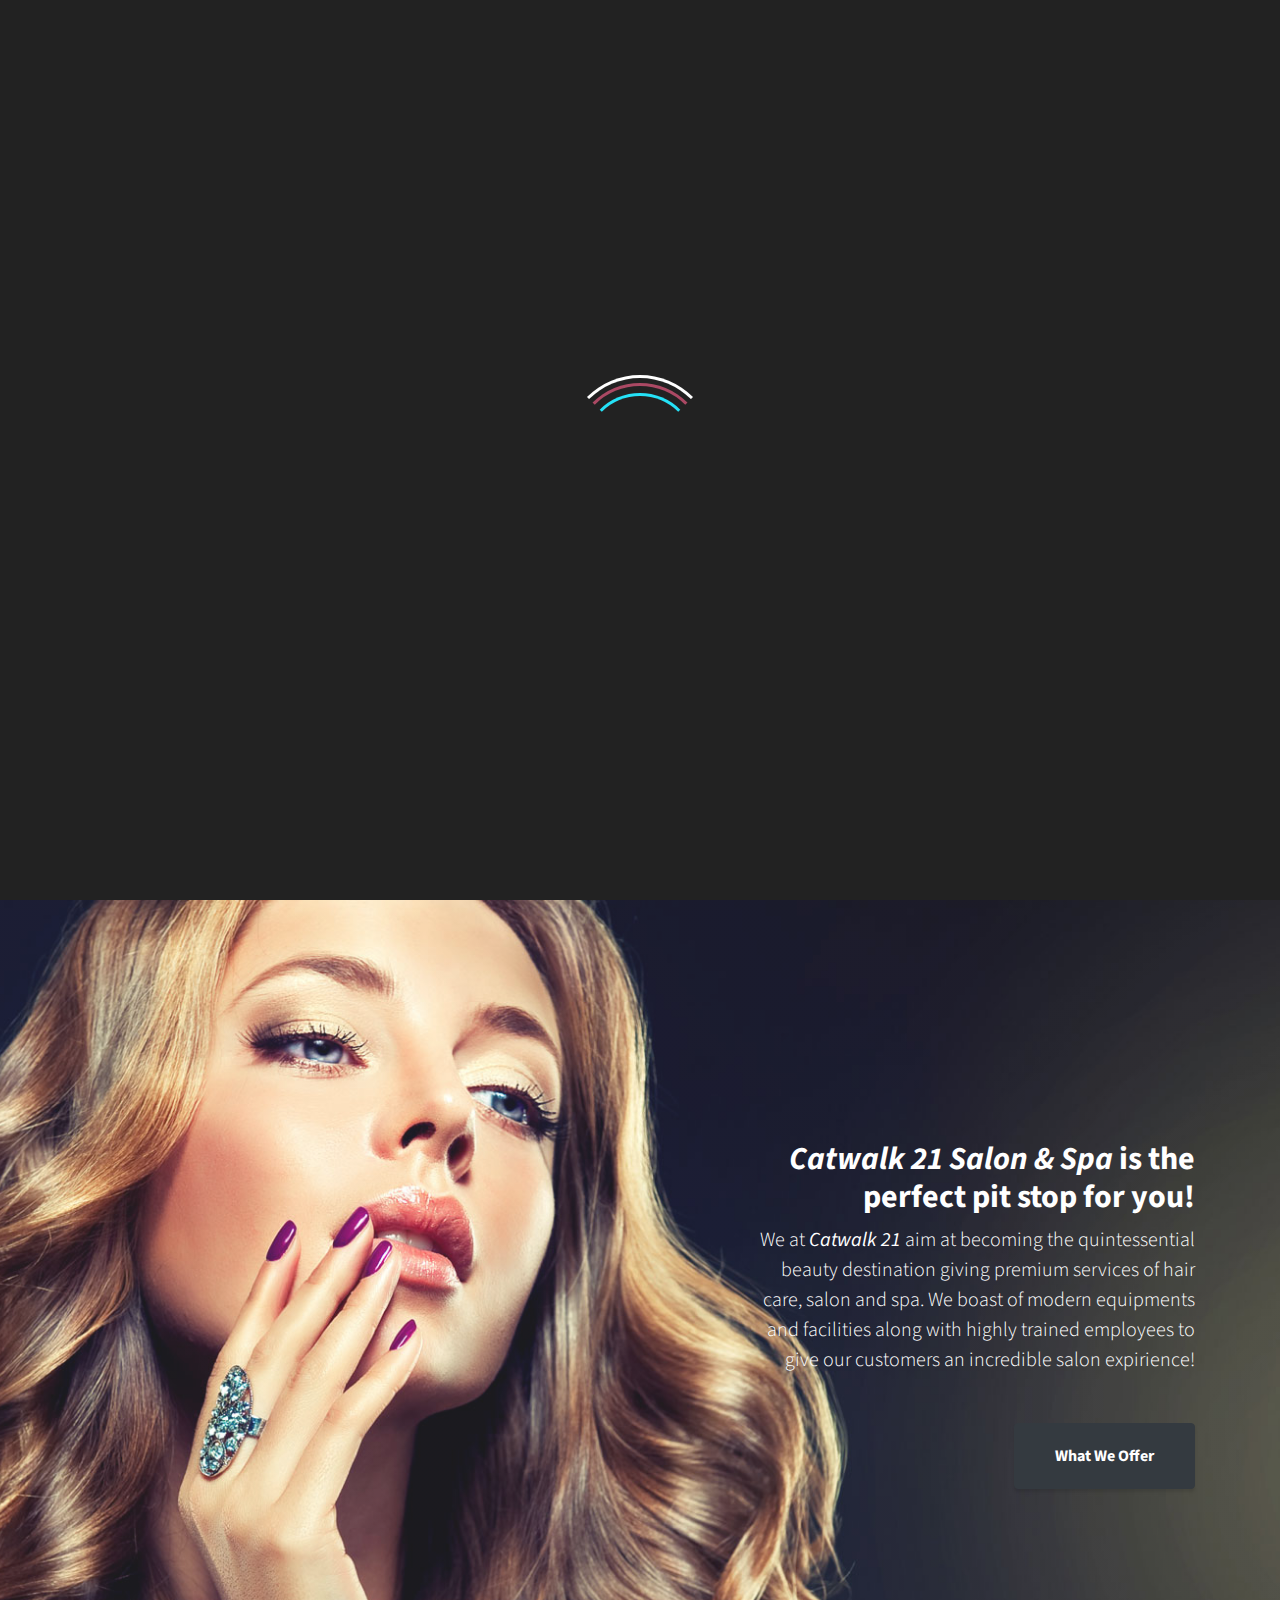
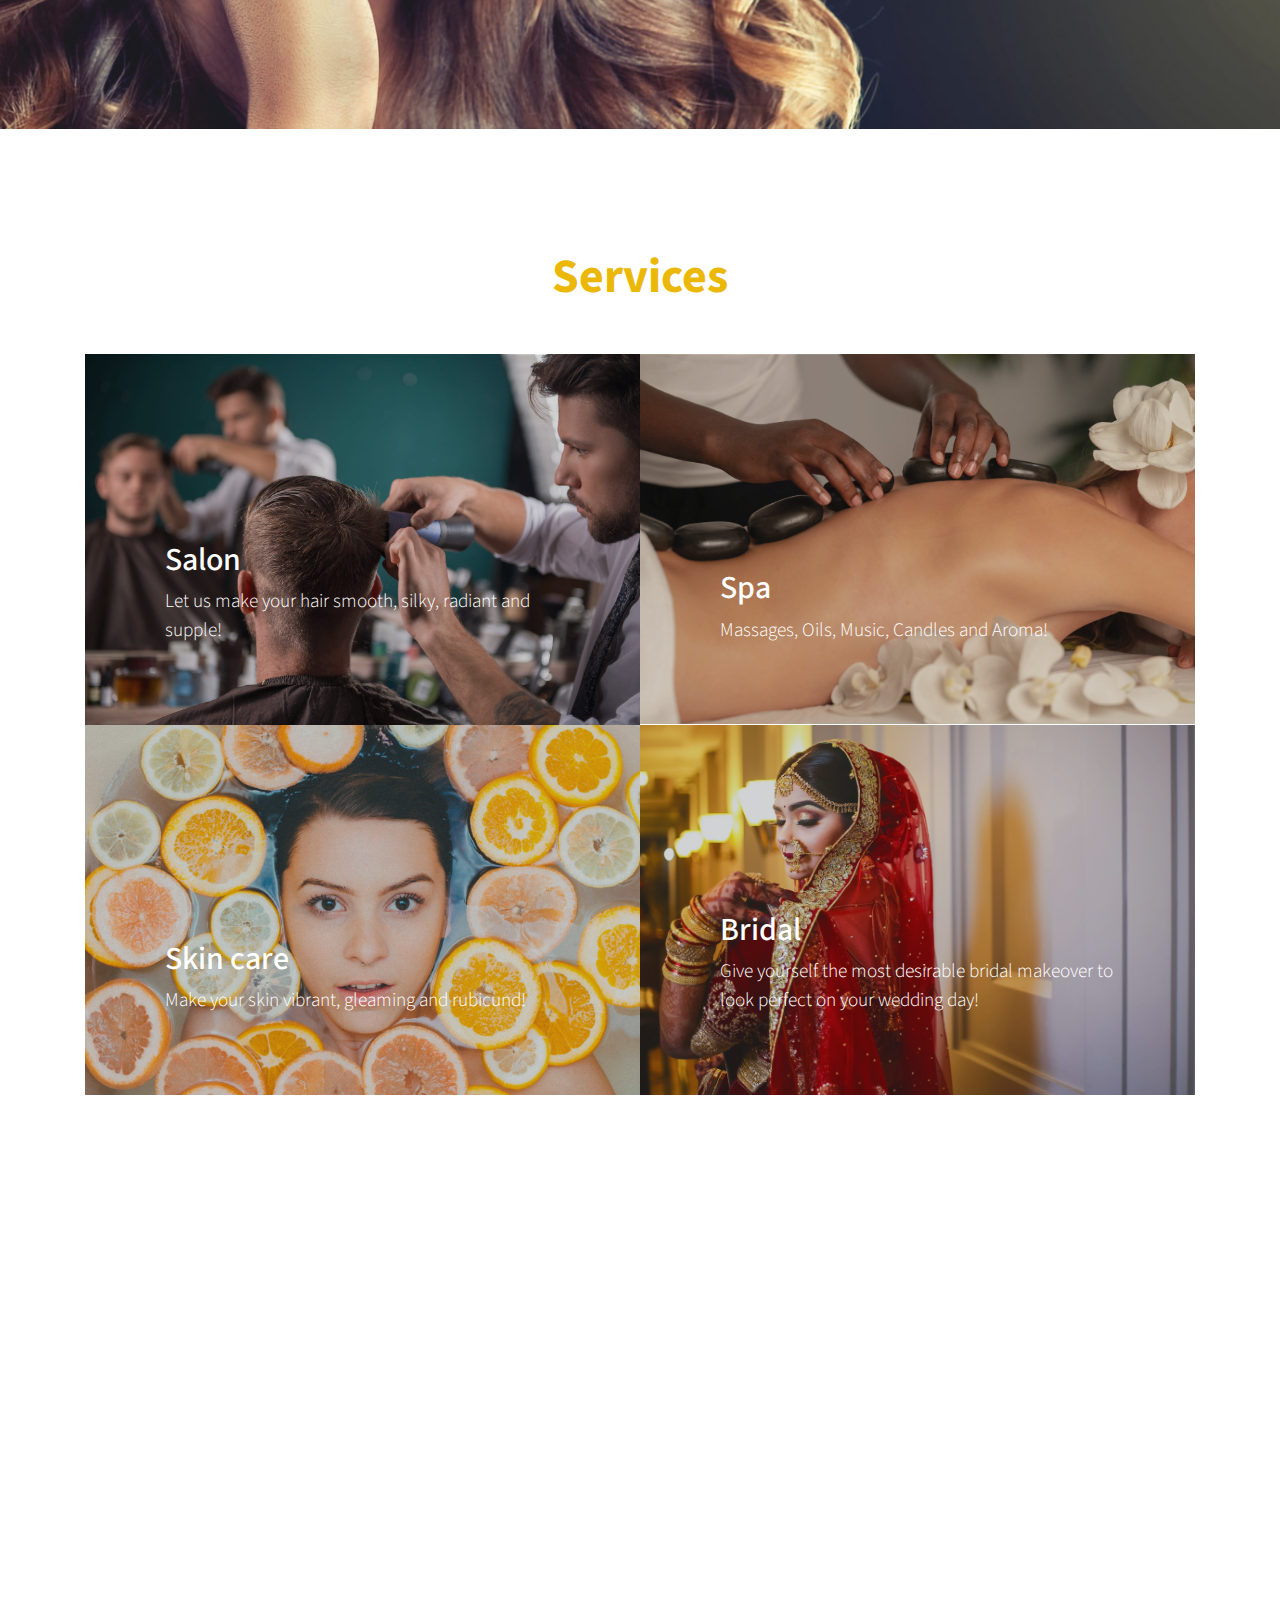
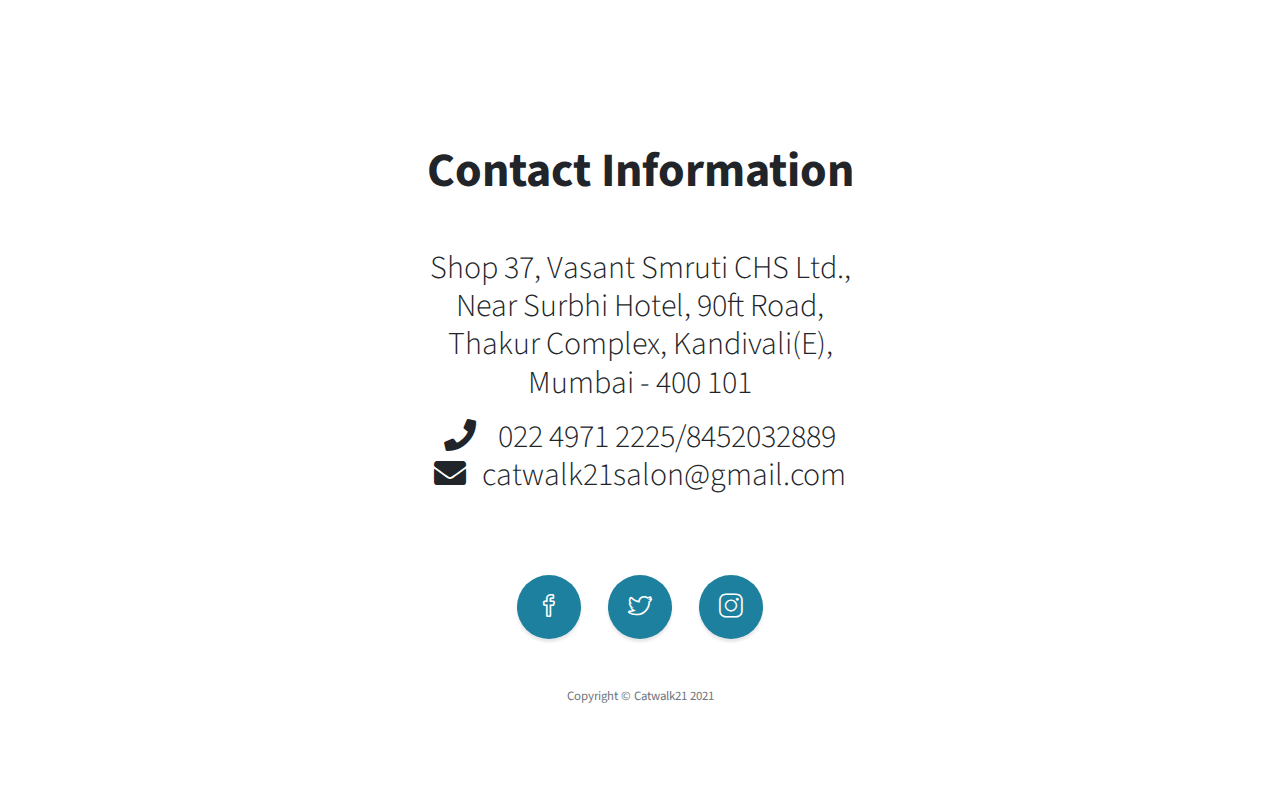
==== commit af34e904: "Update Contact info" ====
--- a/index.html
+++ b/index.html
@@ -171,7 +171,8 @@
         <p class="mb-0 display-4" style="font-size: xx-large;">Near Surbhi Hotel, 90ft Road,</p>
         <p class="mb-0 display-4" style="font-size: xx-large;">Thakur Complex, Kandivali(E),</p>
         <p class="display-4" style="font-size: xx-large;">Mumbai - 400 101</p>
-        <p class="mb-0 display-4" style="font-size: xx-large;"><i class="fas fa-phone"></i><span style='color:white;margin-right:0.3em; display:inline-block;'>&nbsp;</span> 022 4971 2225</p>
+        <p class="mb-0 display-4" style="font-size: xx-large;"><i class="fas fa-phone"></i><span style='color:white;margin-right:0.3em; display:inline-block;'>&nbsp;</span> 022 4971 2225/8452032889</p>
+        <p class="mb-0 display-4" style="font-size: xx-large;"><i class="fa fa-envelope"></i><span style='color:white;margin-right:0.3em; display:inline-block;'>&nbsp;</span>catwalk21salon@gmail.com</p>
       </div>
     </div>
   </div>
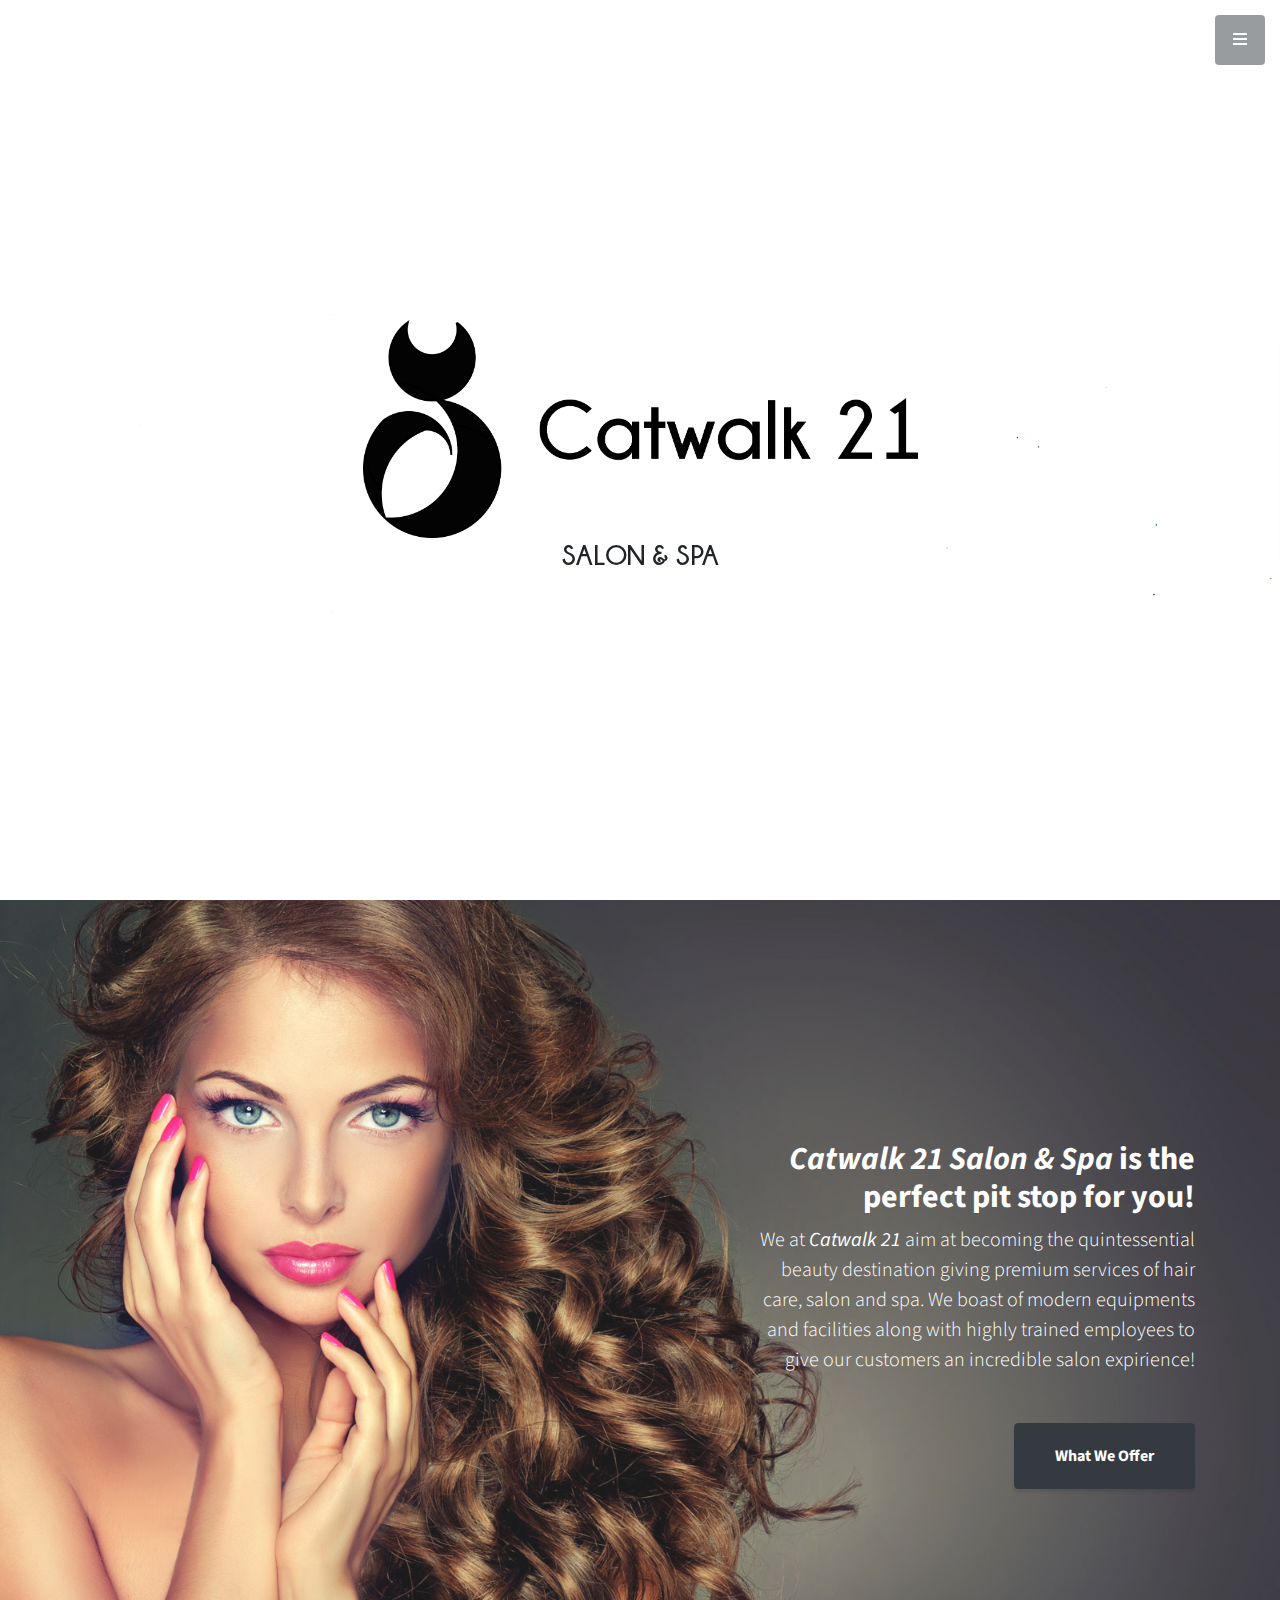
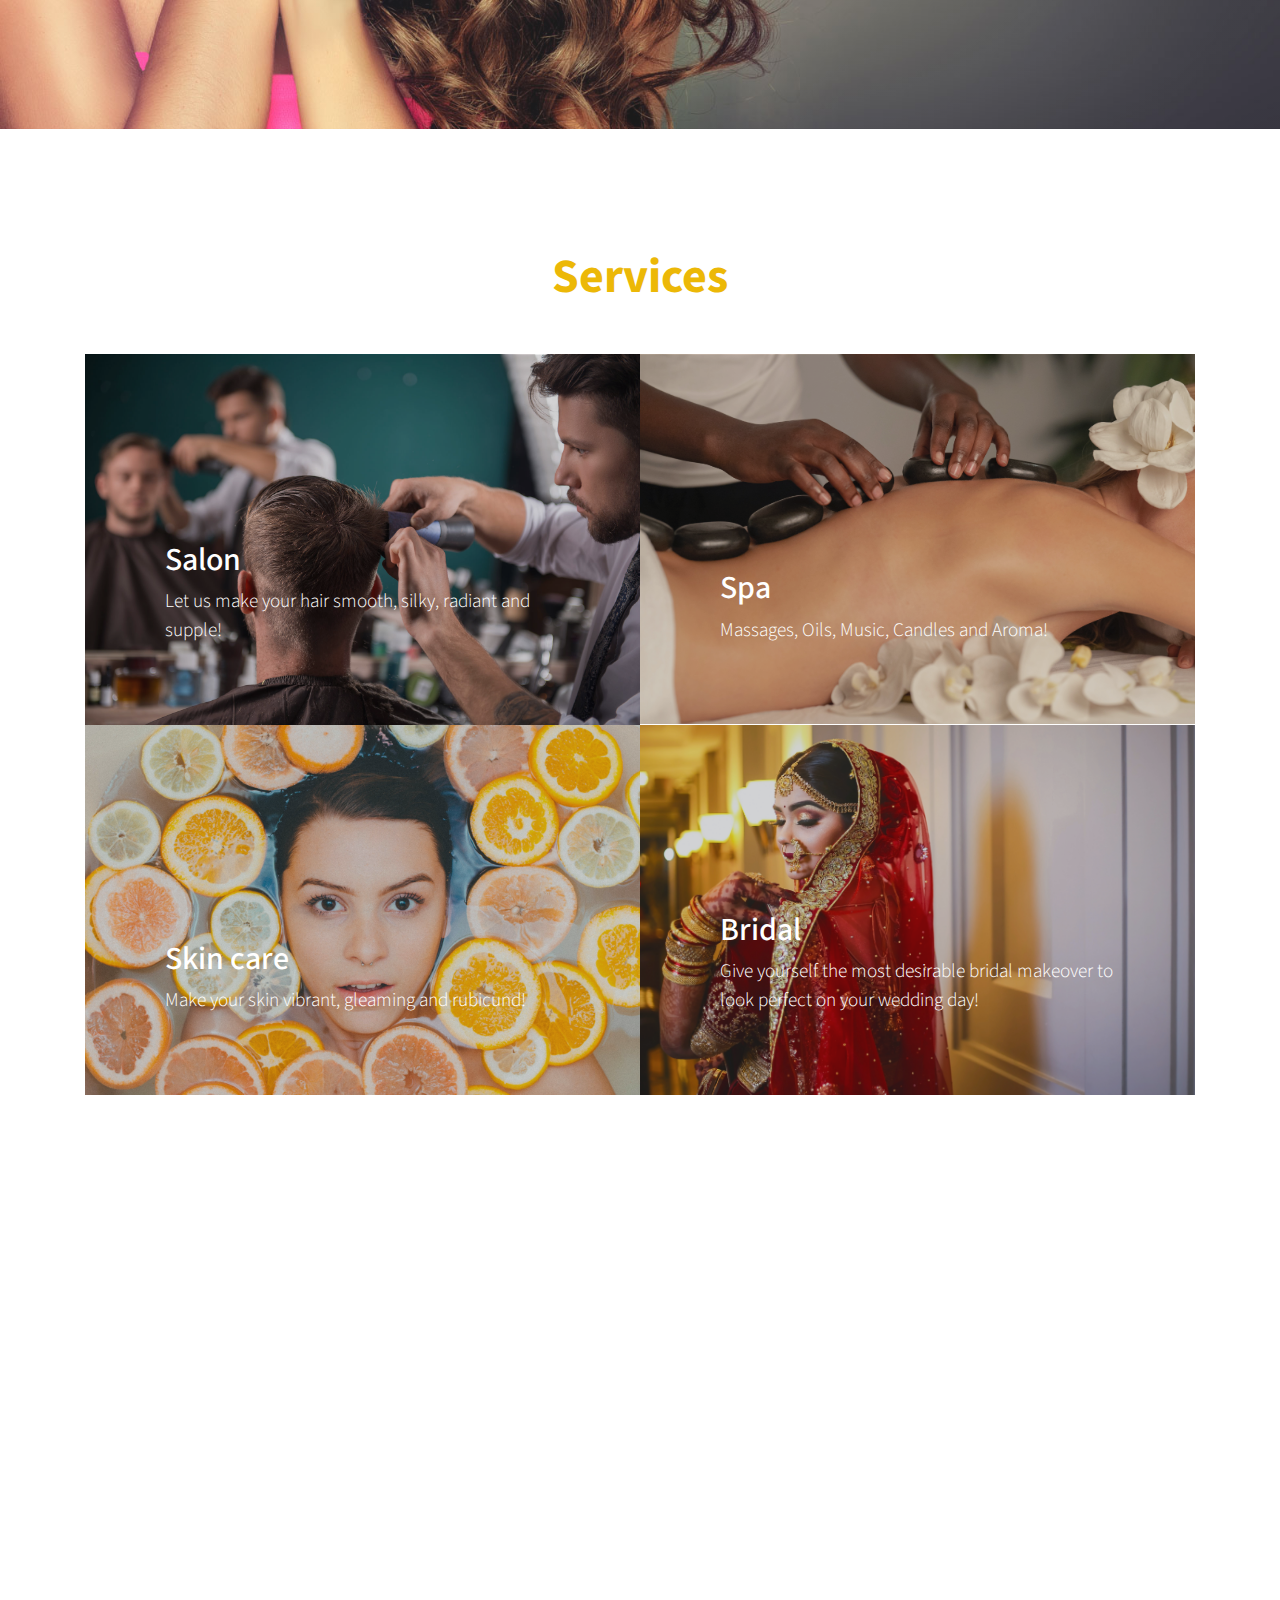
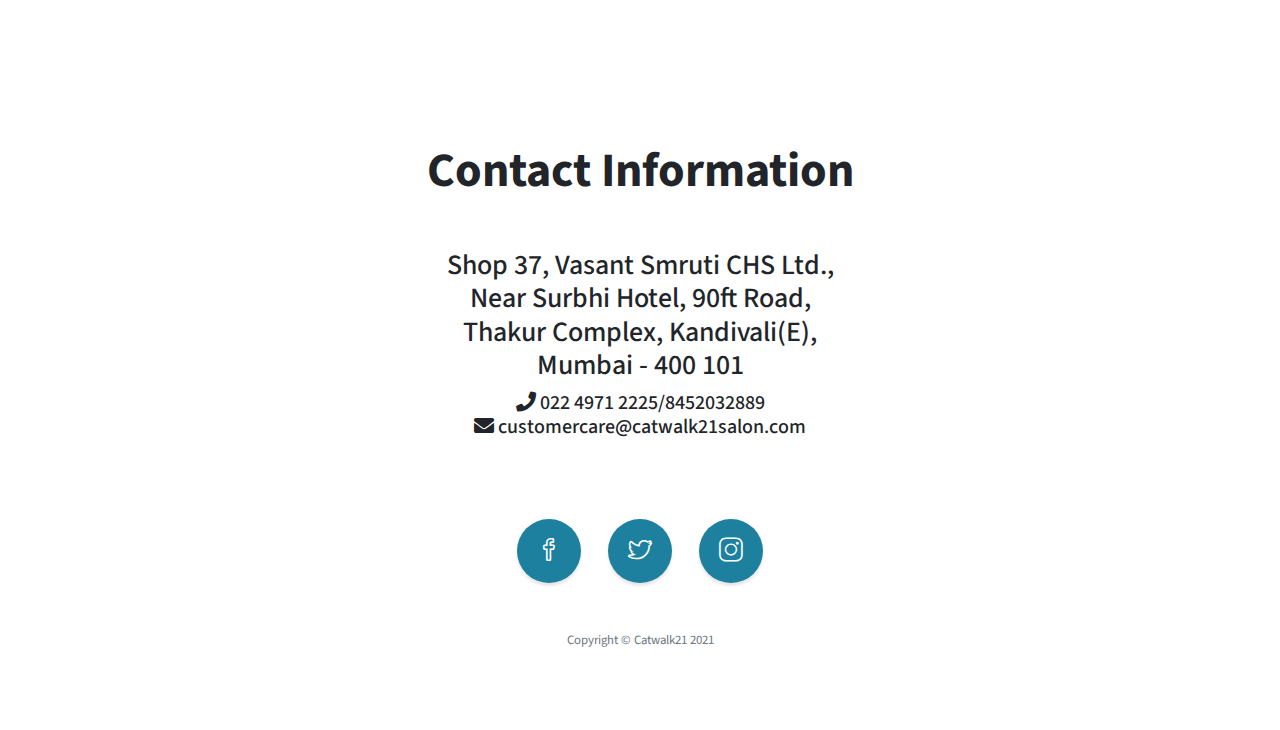
==== commit af5733e5: "Layout improvements and bug fixes" ====
--- a/index.html
+++ b/index.html
@@ -24,7 +24,6 @@
   <!-- Custom CSS -->
   <link href="css/stylish-portfolio.css" rel="stylesheet">
   <link href="css/loader.css" rel="stylesheet">
-  <link href="css/temp.css" rel="stylesheet">
 
 </head>
 
@@ -43,25 +42,25 @@
   <nav id="sidebar-wrapper">
     <ul class="sidebar-nav">
       <li class="sidebar-nav-item">
-        <a class="js-scroll-trigger btn btn-primary" href="#page-top">
+        <a class="js-scroll-trigger btn btn-outline-dark" href="#page-top">
           <i class="fa fa-home" aria-hidden="true"></i>
           Home
         </a>
       </li>
       <li class="sidebar-nav-item">
-        <a class="js-scroll-trigger btn btn-primary" href="#about">
+        <a class="js-scroll-trigger btn btn-outline-dark" href="#about">
           <i class="fa fa-info-circle" aria-hidden="true"></i>
           About
         </a>
       </li>
       <li class="sidebar-nav-item">
-        <a class="js-scroll-trigger btn btn-primary" href="#services">
+        <a class="js-scroll-trigger btn btn-outline-dark" href="#services">
           <i class="fa fa-book" aria-hidden="true"></i>
           Services
         </a>
       </li>
       <li class="sidebar-nav-item">
-        <a class="js-scroll-trigger btn btn-primary" href="#contact">
+        <a class="js-scroll-trigger btn btn-outline-dark" href="#contact">
           <i class="fa fa-phone" aria-hidden="true"></i>
           Contact
         </a>
@@ -73,15 +72,10 @@
   <header class="masthead d-flex">
     <canvas  class="fireworks"></canvas>
     <div class="container text-center my-auto" style="z-index: 1;">
-      <hr />
       <picture>
-        <img src="img/full_logo_white.png" class="img-fluid" width="50%" alt="Catwalk21 main Logo">
+        <img src="img/full_logo.png" class="img-fluid" width="50%" alt="Catwalk21 main Logo">
       </picture>
-      <h2 class="mb-5" style="font-family: main_font; color: white;">
-        <em>- SALON & SPA -</em>
-      </h2>
-      <hr />
-      <a class="btn btn-primary btn-xl js-scroll-trigger" href="#about">Find Out More</a>
+      <p class="h3" style="font-family: main_font;">SALON & SPA</p>
     </div>
     <div class="overlay"></div>
   </header>
@@ -167,12 +161,12 @@
     </div>
     <div class="row">
       <div class="col text-center">
-        <p class="mb-0 display-4" style="font-size: xx-large;">Shop 37, Vasant Smruti CHS Ltd.,</p>
-        <p class="mb-0 display-4" style="font-size: xx-large;">Near Surbhi Hotel, 90ft Road,</p>
-        <p class="mb-0 display-4" style="font-size: xx-large;">Thakur Complex, Kandivali(E),</p>
-        <p class="display-4" style="font-size: xx-large;">Mumbai - 400 101</p>
-        <p class="mb-0 display-4" style="font-size: xx-large;"><i class="fas fa-phone"></i><span style='color:white;margin-right:0.3em; display:inline-block;'>&nbsp;</span> 022 4971 2225/8452032889</p>
-        <p class="mb-0 display-4" style="font-size: xx-large;"><i class="fa fa-envelope"></i><span style='color:white;margin-right:0.3em; display:inline-block;'>&nbsp;</span>catwalk21salon@gmail.com</p>
+        <p class="mb-0 h3">Shop 37, Vasant Smruti CHS Ltd.,</p>
+        <p class="mb-0 h3">Near Surbhi Hotel, 90ft Road,</p>
+        <p class="mb-0 h3">Thakur Complex, Kandivali(E),</p>
+        <p class="h3">Mumbai - 400 101</p>
+        <p class="mb-0 h5"><i class="fas fa-phone"></i> 022 4971 2225/8452032889</p>
+        <p class="mb-0 h5"><i class="fa fa-envelope"></i> customercare@catwalk21salon.com</p>
       </div>
     </div>
   </div>
--- a/css/stylish-portfolio.css
+++ b/css/stylish-portfolio.css
@@ -90,15 +90,15 @@
 }
 
 .masthead {
-  min-height: 40rem;
+  /*min-height: 40rem;*/
   position: relative;
   display: table;
   width: 100%;
   height: auto;
   padding-top: 8rem;
   padding-bottom: 8rem;
-  background-color: rgba(0, 0, 0, 1);
-  /*background: linear-gradient(90deg, rgba(255, 255, 255, 0.1) 0%, rgba(255, 255, 255, 0.1) 100%), url("../img/bg7.jpg");
+  background-color: rgba(255,255, 255, 1);
+  /*background: linear-gradient(90deg, rgba(255, 255, 255, 0.1) 0%, rgba(255, 255, 255, 0.1) 100%), url("../img/bg2.jpg");
   background-position: center center;
   background-repeat: no-repeat;
   background-size: cover;*/
@@ -128,7 +128,7 @@
   height: 100%;
   transition: all 0.4s ease 0s;
   transform: translateX(250px);
-  background: #1D809F;
+  background: #000000;
   border-left: 1px solid rgba(255, 255, 255, 0.1);
 }
 
@@ -390,16 +390,8 @@
 
 #about {
   padding: 15rem 0;
-  background: linear-gradient(to left, rgba(255, 255, 255, 0.1) 0%, rgba(255, 255, 255, 0.1) 100%), url("../img/bg7.jpg");
+  background: linear-gradient(to left, rgba(255, 255, 255, 0.1) 0%, rgba(255, 255, 255, 0.1) 100%), url("../img/bg2.jpg");
   background-position: center center;
   background-repeat: no-repeat;
   background-size: cover;
 }
-
-hr {
-  margin-top: 1rem;
-  margin-bottom: 1rem;
-  border: 0;
-  border-top: 0.3rem solid rgba(255, 255, 255, 1);
-  width: 70%;
-}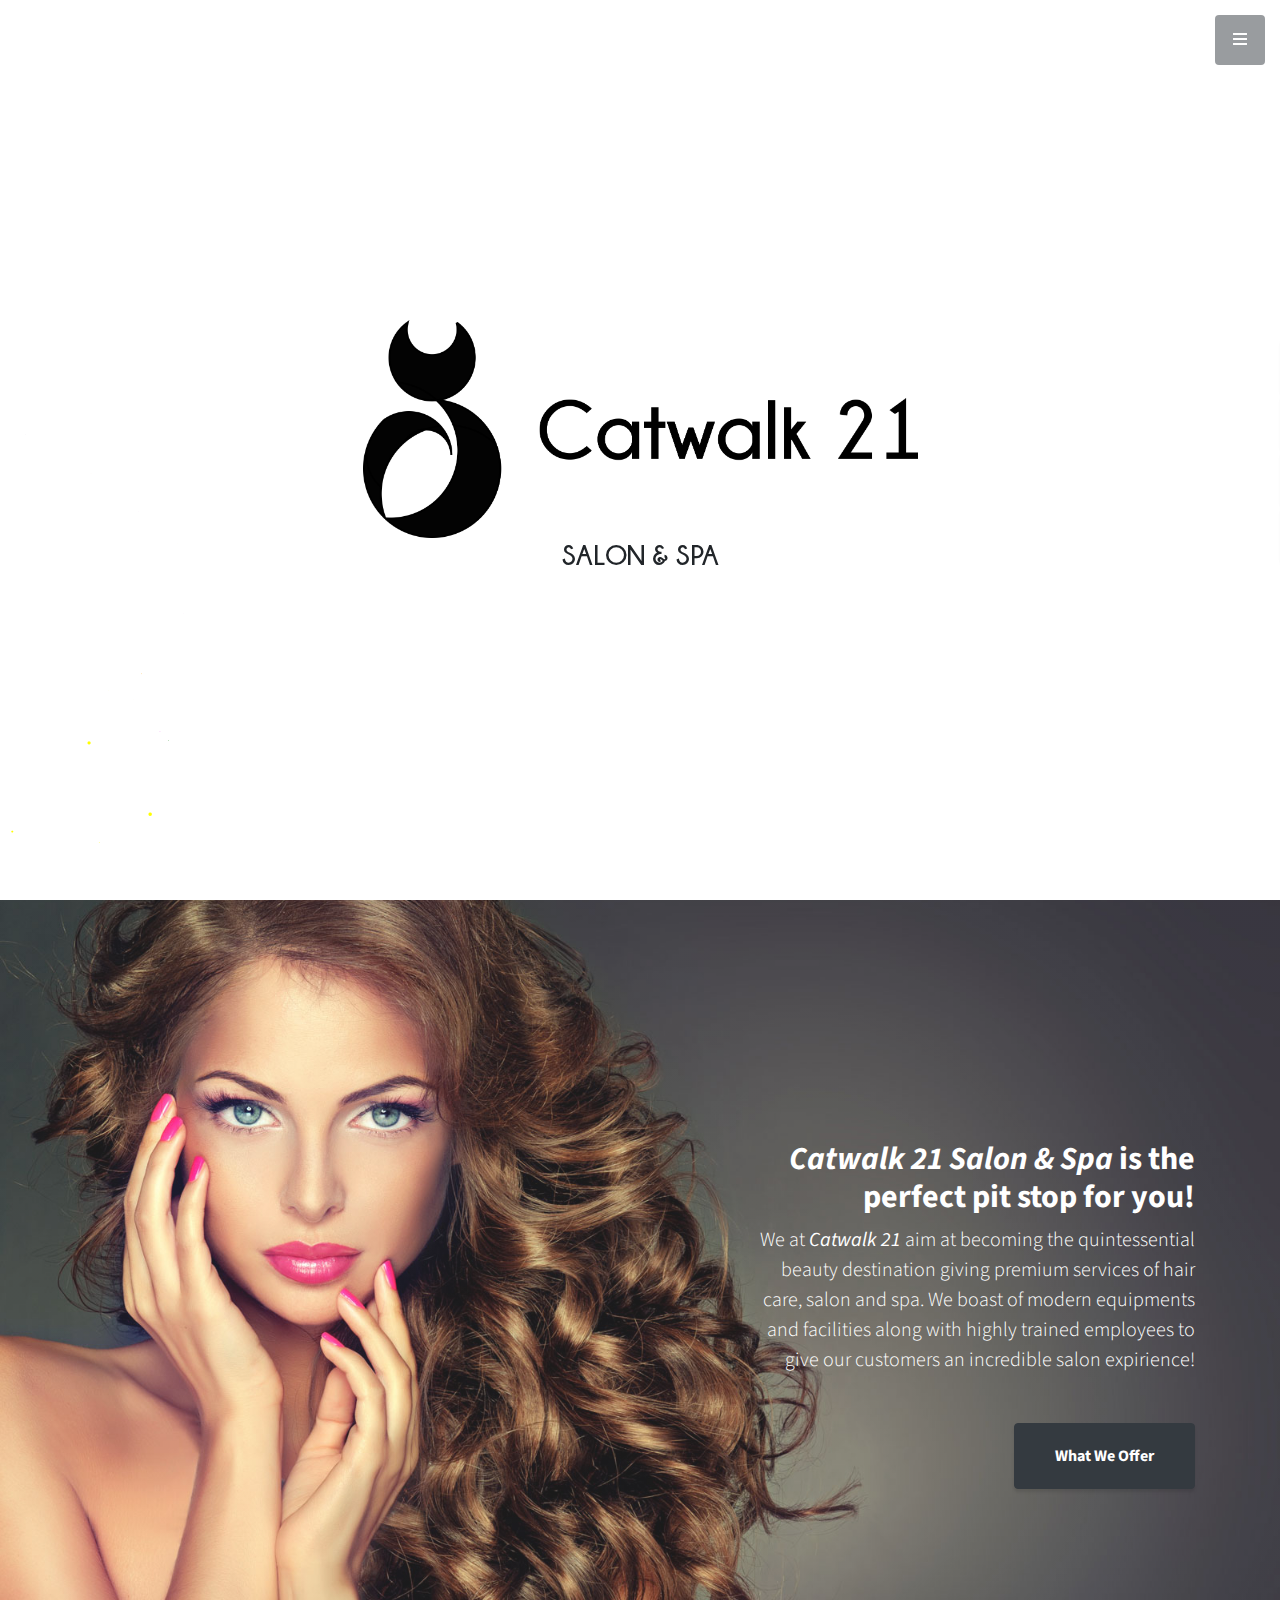
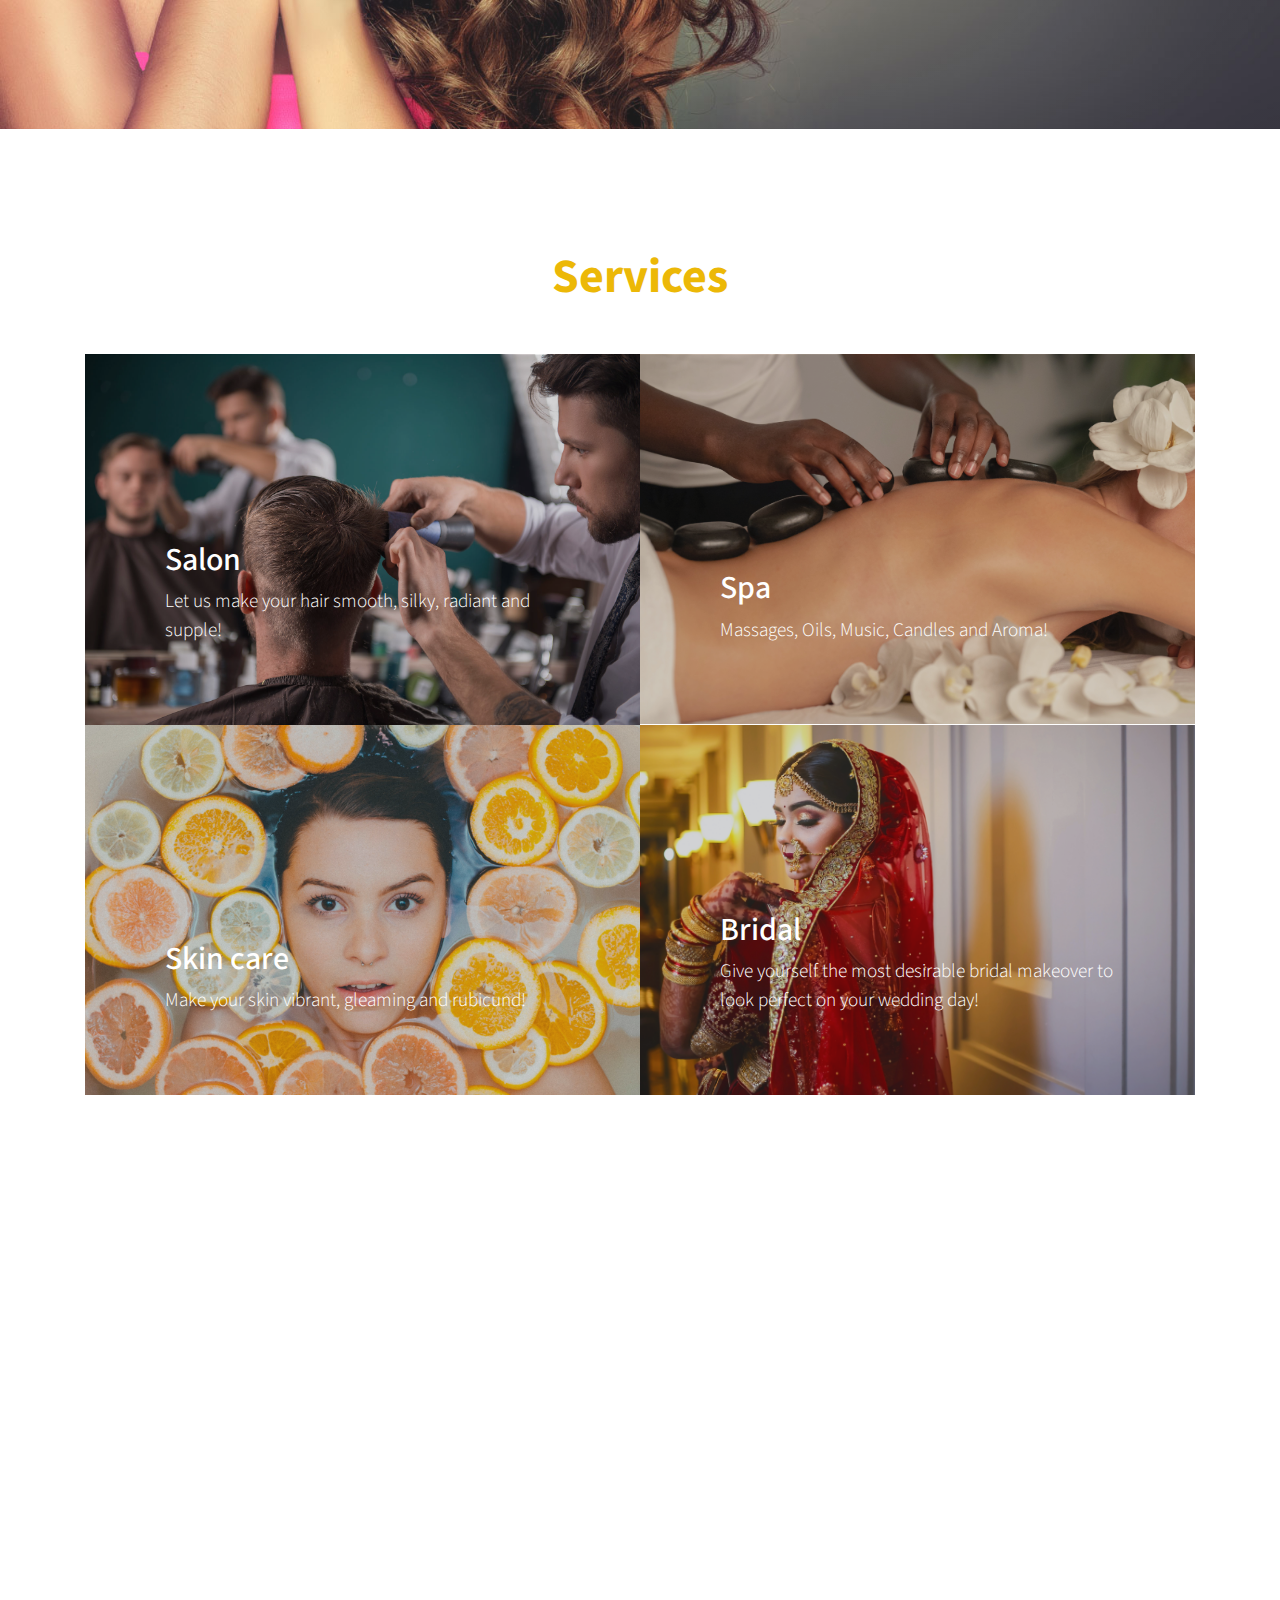
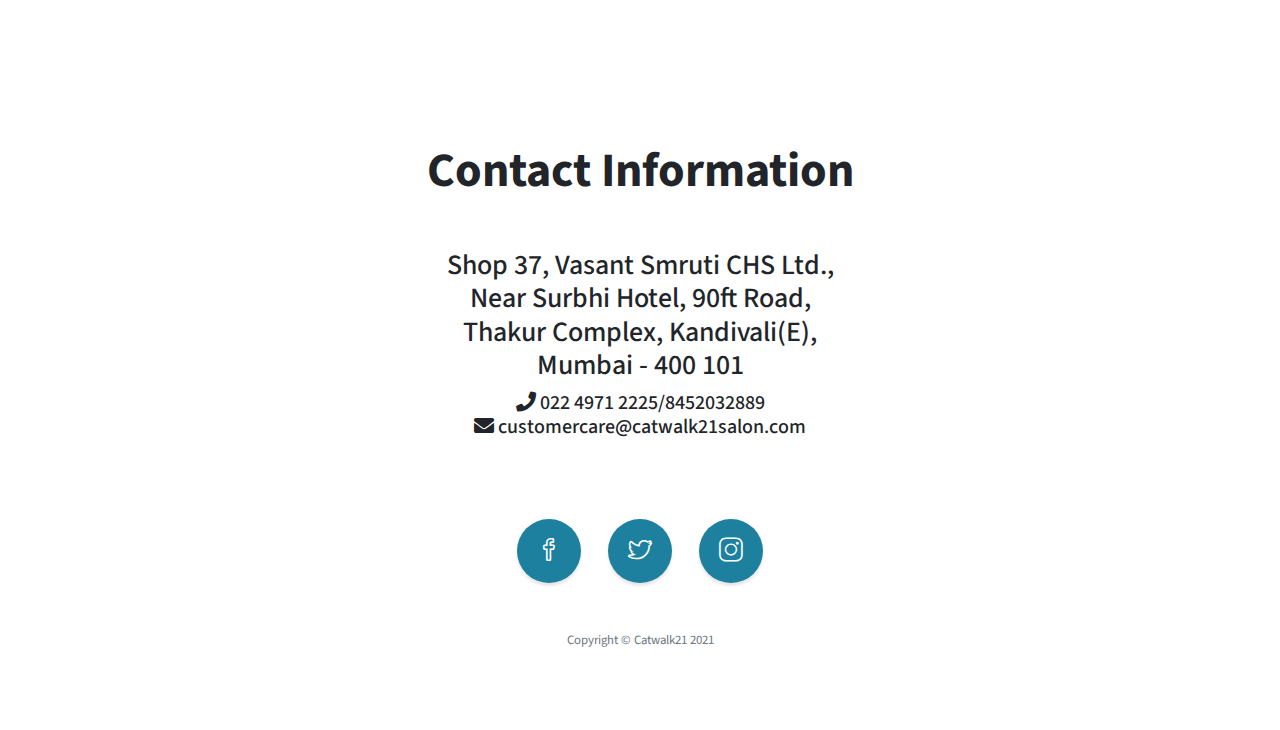
==== commit 0dac7be3: "Add Facebook Pixel" ====
--- a/index.html
+++ b/index.html
@@ -25,6 +25,24 @@
   <link href="css/stylish-portfolio.css" rel="stylesheet">
   <link href="css/loader.css" rel="stylesheet">
 
+  <!-- Facebook Pixel Code -->
+  <script>
+    !function(f,b,e,v,n,t,s)
+    {if(f.fbq)return;n=f.fbq=function(){n.callMethod?
+    n.callMethod.apply(n,arguments):n.queue.push(arguments)};
+    if(!f._fbq)f._fbq=n;n.push=n;n.loaded=!0;n.version='2.0';
+    n.queue=[];t=b.createElement(e);t.async=!0;
+    t.src=v;s=b.getElementsByTagName(e)[0];
+    s.parentNode.insertBefore(t,s)}(window, document,'script',
+    'https://connect.facebook.net/en_US/fbevents.js');
+    fbq('init', '1033978853773098');
+    fbq('track', 'PageView');
+  </script>
+
+  <noscript><img height="1" width="1" style="display:none"
+    src="https://www.facebook.com/tr?id=1033978853773098&ev=PageView&noscript=1"/>
+  </noscript>
+  <!-- End Facebook Pixel Code -->
 </head>
 
 <body id="page-top">
@@ -176,7 +194,7 @@
     <div class="container">
       <ul class="list-inline mb-5">
         <li class="list-inline-item">
-          <a class="social-link rounded-circle text-white mr-3" href="#!">
+          <a class="social-link rounded-circle text-white mr-3" href="https://www.facebook.com/salon.spa.mumbai/">
             <i class="icon-social-facebook"></i>
           </a>
         </li>
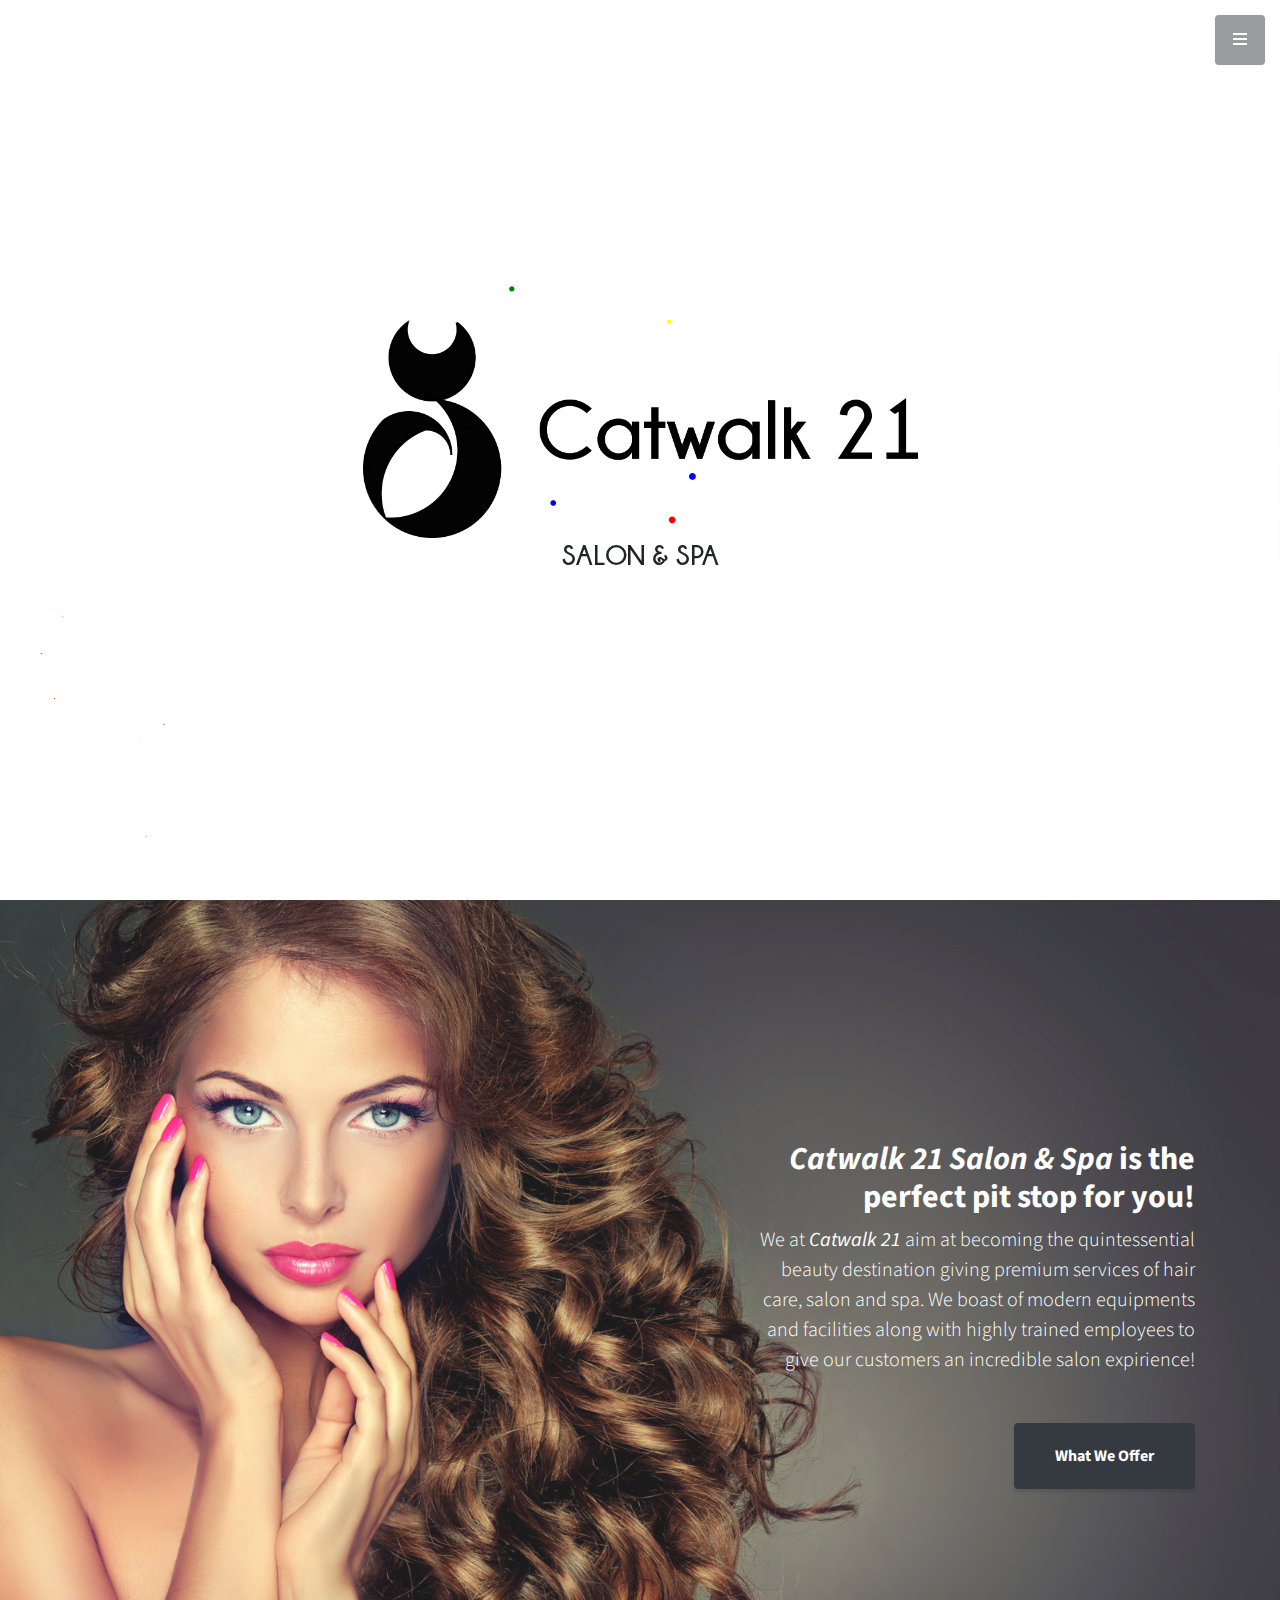
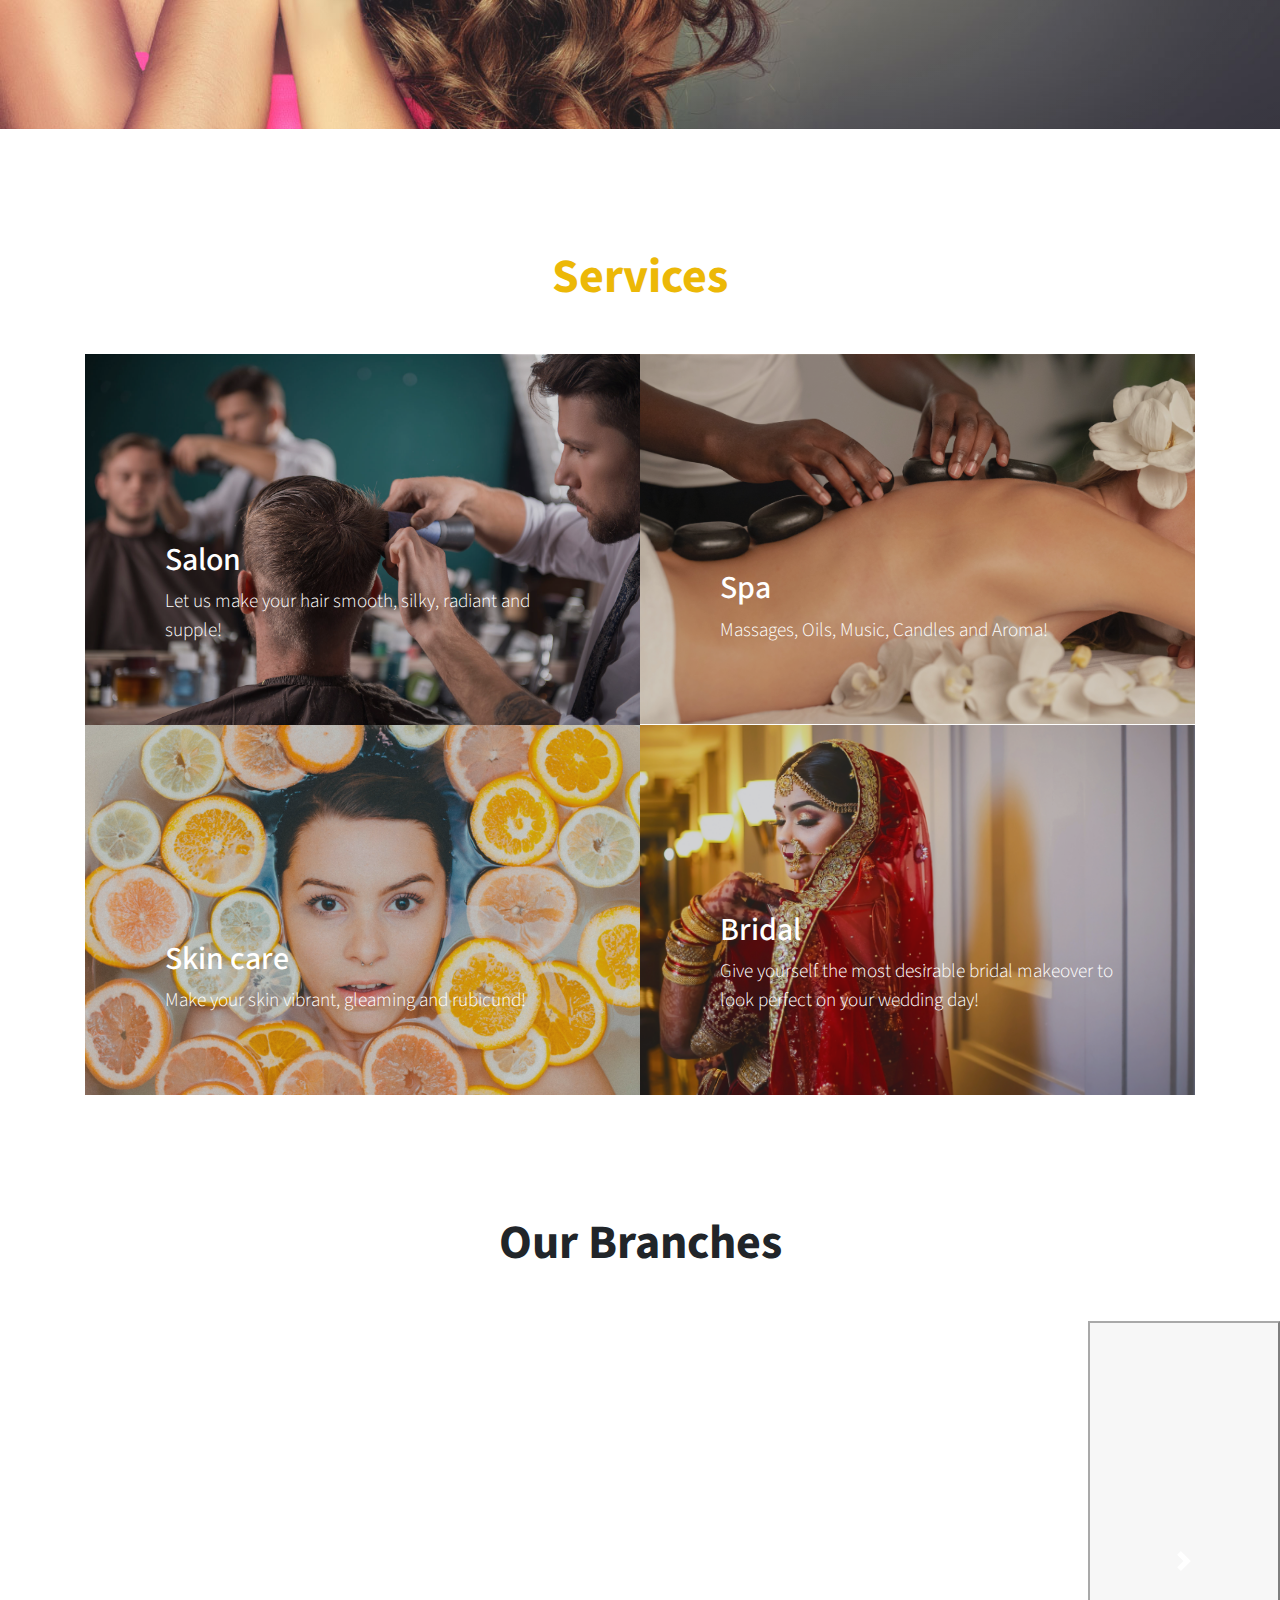
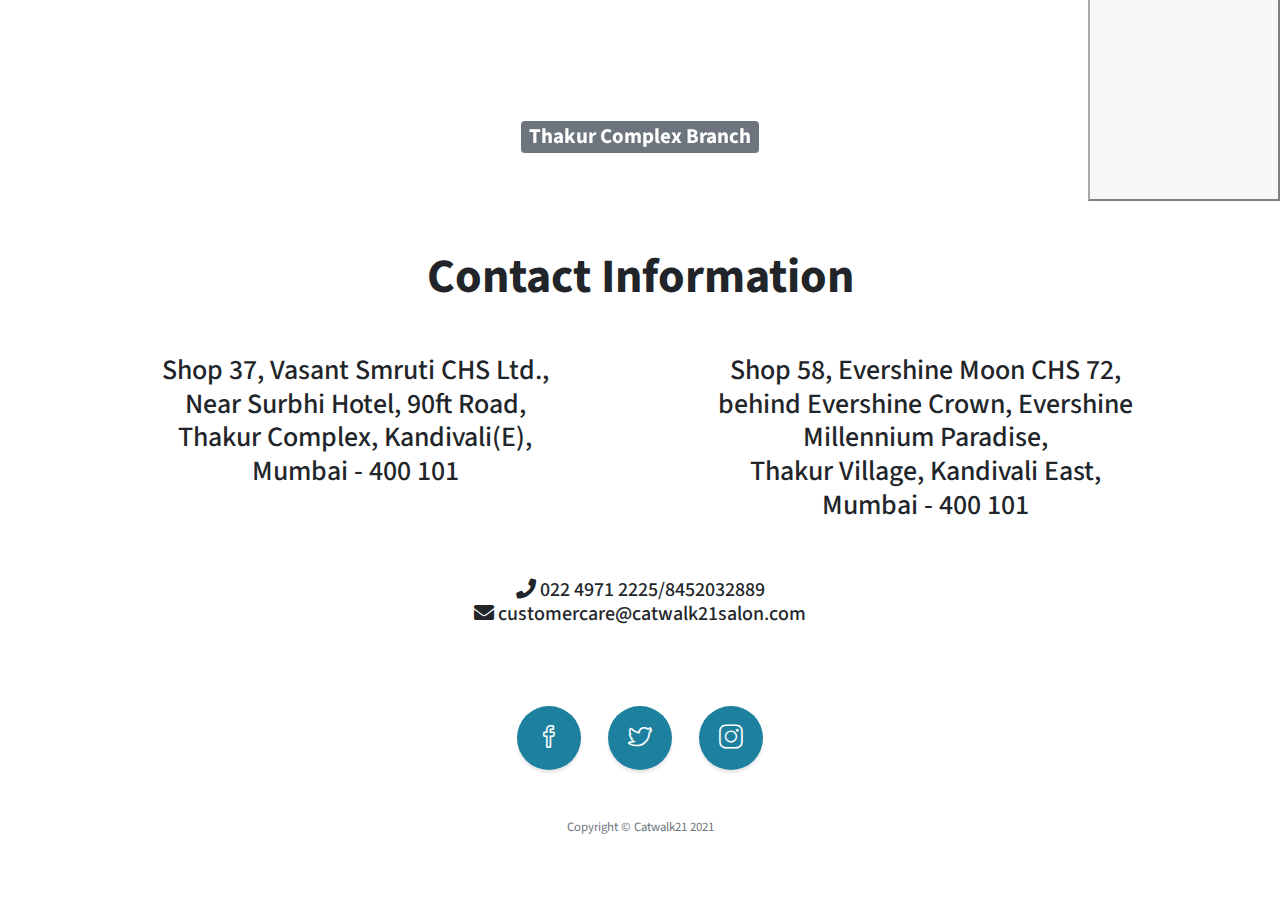
==== commit d99d24af: "Add Branch" ====
--- a/index.html
+++ b/index.html
@@ -1,236 +1,359 @@
-<!DOCTYPE html>
+<!doctype html>
 <html lang="en">
-
-<head>
-
-  <meta charset="utf-8">
-  <meta name="viewport" content="width=device-width, initial-scale=1, shrink-to-fit=no">
-  <meta name="description" content="">
-  <meta name="author" content="">
-
-  <title>Catwalk 21 Salon &amp; Spa</title>
-
-  <!-- Icon link -->
-  <link rel = "icon" href = "img/catwalk21_cat_logo_black.svg" type = "image/x-icon"> 
-
-  <!-- Bootstrap Core CSS -->
-  <link href="vendor/bootstrap/css/bootstrap.min.css" rel="stylesheet">
-
-  <!-- Custom Fonts -->
-  <link href="vendor/fontawesome-free/css/all.min.css" rel="stylesheet" type="text/css">
-  <link href="https://fonts.googleapis.com/css?family=Source+Sans+Pro:300,400,700,300italic,400italic,700italic" rel="stylesheet" type="text/css">
-  <link href="vendor/simple-line-icons/css/simple-line-icons.css" rel="stylesheet">
-
-  <!-- Custom CSS -->
-  <link href="css/stylish-portfolio.css" rel="stylesheet">
-  <link href="css/loader.css" rel="stylesheet">
-
-  <!-- Facebook Pixel Code -->
-  <script>
-    !function(f,b,e,v,n,t,s)
-    {if(f.fbq)return;n=f.fbq=function(){n.callMethod?
-    n.callMethod.apply(n,arguments):n.queue.push(arguments)};
-    if(!f._fbq)f._fbq=n;n.push=n;n.loaded=!0;n.version='2.0';
-    n.queue=[];t=b.createElement(e);t.async=!0;
-    t.src=v;s=b.getElementsByTagName(e)[0];
-    s.parentNode.insertBefore(t,s)}(window, document,'script',
-    'https://connect.facebook.net/en_US/fbevents.js');
-    fbq('init', '1033978853773098');
-    fbq('track', 'PageView');
-  </script>
-
-  <noscript><img height="1" width="1" style="display:none"
-    src="https://www.facebook.com/tr?id=1033978853773098&ev=PageView&noscript=1"/>
-  </noscript>
-  <!-- End Facebook Pixel Code -->
-</head>
-
-<body id="page-top">
-
-  <div id="loader-wrapper">
-    <div id="loader"></div>
-    <div class="loader-section section-left"></div>
-    <div class="loader-section section-right"></div>
-  </div>
-
-  <!-- Navigation -->
-  <a class="menu-toggle rounded" href="#">
-    <i class="fas fa-bars"></i>
-  </a>
-  <nav id="sidebar-wrapper">
-    <ul class="sidebar-nav">
-      <li class="sidebar-nav-item">
-        <a class="js-scroll-trigger btn btn-outline-dark" href="#page-top">
-          <i class="fa fa-home" aria-hidden="true"></i>
-          Home
-        </a>
-      </li>
-      <li class="sidebar-nav-item">
-        <a class="js-scroll-trigger btn btn-outline-dark" href="#about">
-          <i class="fa fa-info-circle" aria-hidden="true"></i>
-          About
-        </a>
-      </li>
-      <li class="sidebar-nav-item">
-        <a class="js-scroll-trigger btn btn-outline-dark" href="#services">
-          <i class="fa fa-book" aria-hidden="true"></i>
-          Services
-        </a>
-      </li>
-      <li class="sidebar-nav-item">
-        <a class="js-scroll-trigger btn btn-outline-dark" href="#contact">
-          <i class="fa fa-phone" aria-hidden="true"></i>
-          Contact
-        </a>
-      </li>
-    </ul>
-  </nav>
-
-  <!-- Header -->
-  <header class="masthead d-flex">
-    <canvas  class="fireworks"></canvas>
-    <div class="container text-center my-auto" style="z-index: 1;">
-      <picture>
-        <img src="img/full_logo.png" class="img-fluid" width="50%" alt="Catwalk21 main Logo">
-      </picture>
-      <p class="h3" style="font-family: main_font;">SALON & SPA</p>
+  <head>
+    <meta charset="utf-8" />
+    <meta
+      name="viewport"
+      content="width=device-width, initial-scale=1, shrink-to-fit=no"
+    />
+    <meta name="description" content="" />
+    <meta name="author" content="" />
+
+    <title>Catwalk 21 Salon &amp; Spa</title>
+
+    <!-- Icon link -->
+    <link
+      rel="icon"
+      href="img/catwalk21_cat_logo_black.svg"
+      type="image/x-icon"
+    />
+
+    <!-- Bootstrap Core CSS -->
+    <link href="vendor/bootstrap/css/bootstrap.min.css" rel="stylesheet" />
+
+    <!-- Custom Fonts -->
+    <link
+      href="vendor/fontawesome-free/css/all.min.css"
+      rel="stylesheet"
+      type="text/css"
+    />
+    <link
+      href="https://fonts.googleapis.com/css?family=Source+Sans+Pro:300,400,700,300italic,400italic,700italic"
+      rel="stylesheet"
+      type="text/css"
+    />
+    <link
+      href="vendor/simple-line-icons/css/simple-line-icons.css"
+      rel="stylesheet"
+    />
+
+    <!-- Custom CSS -->
+    <link href="css/stylish-portfolio.css" rel="stylesheet" />
+    <link href="css/loader.css" rel="stylesheet" />
+
+    <!-- Facebook Pixel Code -->
+    <script>
+      !(function (f, b, e, v, n, t, s) {
+        if (f.fbq) return;
+        n = f.fbq = function () {
+          n.callMethod
+            ? n.callMethod.apply(n, arguments)
+            : n.queue.push(arguments);
+        };
+        if (!f._fbq) f._fbq = n;
+        n.push = n;
+        n.loaded = !0;
+        n.version = "2.0";
+        n.queue = [];
+        t = b.createElement(e);
+        t.async = !0;
+        t.src = v;
+        s = b.getElementsByTagName(e)[0];
+        s.parentNode.insertBefore(t, s);
+      })(
+        window,
+        document,
+        "script",
+        "https://connect.facebook.net/en_US/fbevents.js",
+      );
+      fbq("init", "1033978853773098");
+      fbq("track", "PageView");
+    </script>
+
+    <noscript
+      ><img
+        height="1"
+        width="1"
+        style="display: none"
+        src="https://www.facebook.com/tr?id=1033978853773098&ev=PageView&noscript=1"
+      />
+    </noscript>
+    <!-- End Facebook Pixel Code -->
+  </head>
+
+  <body id="page-top">
+    <div id="loader-wrapper">
+      <div id="loader"></div>
+      <div class="loader-section section-left"></div>
+      <div class="loader-section section-right"></div>
     </div>
-    <div class="overlay"></div>
-  </header>
-
-  <!-- About -->
-  <section class="content-section bg-light" id="about">
-    <div class="container">
-      <div class="row">
-        <div class="col"></div>
-        <div class="col-lg-5 float-right mx-auto text-right" style="color: white;">
-          <h2><em>Catwalk 21 Salon & Spa</em> is the perfect pit stop for you!</h2>
-          <p class="lead mb-5">We at <b><em>Catwalk 21</em></b> aim at becoming the quintessential beauty destination giving
-          premium services of hair care, salon and spa. We boast of modern equipments and facilities along with highly trained
-          employees to give our customers an incredible salon expirience!</p>
-          <a class="btn btn-dark btn-xl js-scroll-trigger" href="#services">What We Offer</a>
-        </div>
-      </div>
-    </div>
-  </section>
-
-  <!-- Services -->
-  <section class="content-section" id="services">
-    <div class="container">
-      <div class="content-section-heading text-center">
-        <h2 class="text-secondary mb-5 mt-0">Services</h2>
-      </div>
-      <div class="row no-gutters">
-        <div class="col-lg-6">
-          <a class="portfolio-item" href="#!">
-            <div class="caption">
-              <div class="caption-content">
-                <div class="h2">Salon</div>
-                <p class="mb-0">Let us make your hair smooth, silky, radiant and supple!</p>
-              </div>
-            </div>
-            <img class="img-fluid" src="img/bg3.jpg" alt="">
-          </a>
-        </div>
-        <div class="col-lg-6">
-          <a class="portfolio-item" href="#!">
-            <div class="caption">
-              <div class="caption-content">
-                <div class="h2">Spa</div>
-                <p class="mb-0">Massages, Oils, Music, Candles and Aroma!</p>
-              </div>
-            </div>
-            <img class="img-fluid" src="img/bg8.jpg" alt="">
-          </a>
-        </div>
-        <div class="col-lg-6">
-          <a class="portfolio-item" href="#!">
-            <div class="caption">
-              <div class="caption-content">
-                <div class="h2">Skin care</div>
-                <p class="mb-0">Make your skin vibrant, gleaming and rubicund!</p>
-              </div>
-            </div>
-            <img class="img-fluid" src="img/bg11.jpg" alt="">
-          </a>
-        </div>
-        <div class="col-lg-6">
-          <a class="portfolio-item" href="#!">
-            <div class="caption">
-              <div class="caption-content">
-                <div class="h2">Bridal</div>
-                <p class="mb-0">Give yourself the most desirable bridal makeover to look perfect on your wedding day!</p>
-              </div>
-            </div>
-            <img class="img-fluid" src="img/bg12.jpg" alt="">
-          </a>
-        </div>
-      </div>
-    </div>
-  </section>
-
-  <!-- Contact -->
-  <div id="contact" class="map">
-    <iframe src="https://www.google.com/maps/embed?pb=!1m14!1m8!1m3!1d15070.304097726346!2d72.8631328!3d19.2137118!3m2!1i1024!2i768!4f13.1!3m3!1m2!1s0x0%3A0x189989d18f1804b9!2sCatwalk%2021%20Salon%20%26%20Spa!5e0!3m2!1sen!2sin!4v1609566864934!5m2!1sen!2sin"></iframe>
-  </div>
-  <div class="container">
-    <div class="content-section-heading text-center">
-      <h2 class="mb-5 mt-5">Contact Information</h2>
-    </div>
-    <div class="row">
-      <div class="col text-center">
-        <p class="mb-0 h3">Shop 37, Vasant Smruti CHS Ltd.,</p>
-        <p class="mb-0 h3">Near Surbhi Hotel, 90ft Road,</p>
-        <p class="mb-0 h3">Thakur Complex, Kandivali(E),</p>
-        <p class="h3">Mumbai - 400 101</p>
-        <p class="mb-0 h5"><i class="fas fa-phone"></i> 022 4971 2225/8452032889</p>
-        <p class="mb-0 h5"><i class="fa fa-envelope"></i> customercare@catwalk21salon.com</p>
-      </div>
-    </div>
-  </div>
-
-  <!-- Footer -->
-  <footer class="footer text-center">
-    <div class="container">
-      <ul class="list-inline mb-5">
-        <li class="list-inline-item">
-          <a class="social-link rounded-circle text-white mr-3" href="https://www.facebook.com/salon.spa.mumbai/">
-            <i class="icon-social-facebook"></i>
+
+    <!-- Navigation -->
+    <a class="menu-toggle rounded" href="#">
+      <i class="fas fa-bars"></i>
+    </a>
+    <nav id="sidebar-wrapper">
+      <ul class="sidebar-nav">
+        <li class="sidebar-nav-item">
+          <a class="js-scroll-trigger btn btn-outline-dark" href="#page-top">
+            <i class="fa fa-home" aria-hidden="true"></i>
+            Home
           </a>
         </li>
-        <li class="list-inline-item">
-          <a class="social-link rounded-circle text-white mr-3" href="#!">
-            <i class="icon-social-twitter"></i>
+        <li class="sidebar-nav-item">
+          <a class="js-scroll-trigger btn btn-outline-dark" href="#about">
+            <i class="fa fa-info-circle" aria-hidden="true"></i>
+            About
           </a>
         </li>
-        <li class="list-inline-item">
-          <a class="social-link rounded-circle text-white" href="#!">
-            <i class="icon-social-instagram"></i>
+        <li class="sidebar-nav-item">
+          <a class="js-scroll-trigger btn btn-outline-dark" href="#services">
+            <i class="fa fa-book" aria-hidden="true"></i>
+            Services
+          </a>
+        </li>
+        <li class="sidebar-nav-item">
+          <a class="js-scroll-trigger btn btn-outline-dark" href="#contact">
+            <i class="fa fa-phone" aria-hidden="true"></i>
+            Contact
           </a>
         </li>
       </ul>
-      <p class="text-muted small mb-0">Copyright &copy; Catwalk21 2021</p>
+    </nav>
+
+    <!-- Header -->
+    <header class="masthead d-flex">
+      <canvas class="fireworks"></canvas>
+      <div class="container text-center my-auto" style="z-index: 1">
+        <picture>
+          <img
+            src="img/full_logo.png"
+            class="img-fluid"
+            width="50%"
+            alt="Catwalk21 main Logo"
+          />
+        </picture>
+        <p class="h3" style="font-family: main_font">SALON & SPA</p>
+      </div>
+      <div class="overlay"></div>
+    </header>
+
+    <!-- About -->
+    <section class="content-section bg-light" id="about">
+      <div class="container">
+        <div class="row">
+          <div class="col"></div>
+          <div
+            class="col-lg-5 float-right mx-auto text-right"
+            style="color: white"
+          >
+            <h2>
+              <em>Catwalk 21 Salon & Spa</em> is the perfect pit stop for you!
+            </h2>
+            <p class="lead mb-5">
+              We at <b><em>Catwalk 21</em></b> aim at becoming the
+              quintessential beauty destination giving premium services of hair
+              care, salon and spa. We boast of modern equipments and facilities
+              along with highly trained employees to give our customers an
+              incredible salon expirience!
+            </p>
+            <a class="btn btn-dark btn-xl js-scroll-trigger" href="#services"
+              >What We Offer</a
+            >
+          </div>
+        </div>
+      </div>
+    </section>
+
+    <!-- Services -->
+    <section class="content-section" id="services">
+      <div class="container">
+        <div class="content-section-heading text-center">
+          <h2 class="text-secondary mb-5 mt-0">Services</h2>
+        </div>
+        <div class="row no-gutters">
+          <div class="col-lg-6">
+            <a class="portfolio-item" href="#!">
+              <div class="caption">
+                <div class="caption-content">
+                  <div class="h2">Salon</div>
+                  <p class="mb-0">
+                    Let us make your hair smooth, silky, radiant and supple!
+                  </p>
+                </div>
+              </div>
+              <img class="img-fluid" src="img/bg3.jpg" alt="" />
+            </a>
+          </div>
+          <div class="col-lg-6">
+            <a class="portfolio-item" href="#!">
+              <div class="caption">
+                <div class="caption-content">
+                  <div class="h2">Spa</div>
+                  <p class="mb-0">Massages, Oils, Music, Candles and Aroma!</p>
+                </div>
+              </div>
+              <img class="img-fluid" src="img/bg8.jpg" alt="" />
+            </a>
+          </div>
+          <div class="col-lg-6">
+            <a class="portfolio-item" href="#!">
+              <div class="caption">
+                <div class="caption-content">
+                  <div class="h2">Skin care</div>
+                  <p class="mb-0">
+                    Make your skin vibrant, gleaming and rubicund!
+                  </p>
+                </div>
+              </div>
+              <img class="img-fluid" src="img/bg11.jpg" alt="" />
+            </a>
+          </div>
+          <div class="col-lg-6">
+            <a class="portfolio-item" href="#!">
+              <div class="caption">
+                <div class="caption-content">
+                  <div class="h2">Bridal</div>
+                  <p class="mb-0">
+                    Give yourself the most desirable bridal makeover to look
+                    perfect on your wedding day!
+                  </p>
+                </div>
+              </div>
+              <img class="img-fluid" src="img/bg12.jpg" alt="" />
+            </a>
+          </div>
+        </div>
+      </div>
+    </section>
+
+    <!-- Contact -->
+    <div class="content-section-heading text-center">
+      <h2 class="mb-5">Our Branches</h2>
     </div>
-  </footer>
-
-  <!-- Scroll to Top Button-->
-  <a class="scroll-to-top rounded js-scroll-trigger" href="#page-top">
-    <i class="fas fa-angle-up"></i>
-  </a>
-
-  <!-- Bootstrap core JavaScript -->
-  <script src="vendor/jquery/jquery.min.js"></script>
-  <script src="vendor/bootstrap/js/bootstrap.bundle.min.js"></script>
-
-  <!-- Plugin JavaScript -->
-  <script src="vendor/jquery-easing/jquery.easing.min.js"></script>
-
-  <!-- Custom scripts for this template -->
-  <script src="js/stylish-portfolio.js"></script>
-  <script src="js/common.js"></script>
-  <script src="js/anime.min.js"></script>
-  <script src="js/animation.js"></script>
-
-</body>
-
+    <div
+      id="carouselExampleIndicators"
+      class="carousel slide"
+      data-ride="carousel"
+    >
+      <div class="carousel-inner">
+        <div class="carousel-item active" data-interval="2000">
+          <div id="contact" class="map">
+            <iframe
+              src="https://www.google.com/maps/embed?pb=!1m14!1m8!1m3!1d15070.304097726346!2d72.8631328!3d19.2137118!3m2!1i1024!2i768!4f13.1!3m3!1m2!1s0x0%3A0x189989d18f1804b9!2sCatwalk%2021%20Salon%20%26%20Spa!5e0!3m2!1sen!2sin!4v1609566864934!5m2!1sen!2sin"
+            ></iframe>
+
+            <div class="carousel-caption d-none d-md-block">
+              <h3>
+                <span class="badge badge-secondary">Thakur Complex Branch</span>
+              </h3>
+            </div>
+          </div>
+        </div>
+        <div class="carousel-item" data-interval="2000">
+          <div class="map">
+            <iframe
+              src="https://www.google.com/maps/embed?pb=!1m18!1m12!1m3!1d418.4025972388456!2d72.8734385273876!3d19.214094205893073!2m3!1f0!2f0!3f0!3m2!1i1024!2i768!4f13.1!3m3!1m2!1s0x3be7b7a76a6c0c4b%3A0x79f7901c7156e3f7!2sCatwalk%2021%20salon%20professional%20Thakur%20Village!5e0!3m2!1sen!2snl!4v1713209486712!5m2!1sen!2snl"
+              width="600"
+              height="450"
+              style="border: 0"
+              allowfullscreen=""
+              loading="lazy"
+              referrerpolicy="no-referrer-when-downgrade"
+            ></iframe>
+
+            <div class="carousel-caption d-none d-md-block">
+              <h3>
+                <span class="badge badge-secondary">Thakur Village Branch</span>
+              </h3>
+            </div>
+          </div>
+        </div>
+      </div>
+      <button
+        class="carousel-control-next"
+        type="button"
+        data-target="#carouselExampleIndicators"
+        data-slide="next"
+      >
+        <span class="carousel-control-next-icon" aria-hidden="true"></span>
+        <span class="sr-only">Next</span>
+      </button>
+    </div>
+
+    <div class="container">
+      <div class="content-section-heading text-center">
+        <h2 class="mb-5 mt-5">Contact Information</h2>
+      </div>
+      <div class="row">
+        <div class="col text-center">
+          <p class="mb-0 h3">Shop 37, Vasant Smruti CHS Ltd.,</p>
+          <p class="mb-0 h3">Near Surbhi Hotel, 90ft Road,</p>
+          <p class="mb-0 h3">Thakur Complex, Kandivali(E),</p>
+          <p class="h3">Mumbai - 400 101</p>
+        </div>
+        <div class="col text-center">
+          <p class="mb-0 h3">Shop 58, Evershine Moon CHS 72,</p>
+          <p class="mb-0 h3">
+            behind Evershine Crown, Evershine Millennium Paradise,
+          </p>
+          <p class="mb-0 h3">Thakur Village, Kandivali East,</p>
+          <p class="h3">Mumbai - 400 101</p>
+        </div>
+      </div>
+      <div class="content-section-heading text-center mt-5">
+        <p class="mb-0 h5">
+          <i class="fas fa-phone"></i> 022 4971 2225/8452032889
+        </p>
+        <p class="mb-0 h5">
+          <i class="fa fa-envelope"></i> customercare@catwalk21salon.com
+        </p>
+      </div>
+    </div>
+
+    <!-- Footer -->
+    <footer class="footer text-center">
+      <div class="container">
+        <ul class="list-inline mb-5">
+          <li class="list-inline-item">
+            <a
+              class="social-link rounded-circle text-white mr-3"
+              href="https://www.facebook.com/salon.spa.mumbai/"
+            >
+              <i class="icon-social-facebook"></i>
+            </a>
+          </li>
+          <li class="list-inline-item">
+            <a class="social-link rounded-circle text-white mr-3" href="#!">
+              <i class="icon-social-twitter"></i>
+            </a>
+          </li>
+          <li class="list-inline-item">
+            <a class="social-link rounded-circle text-white" href="#!">
+              <i class="icon-social-instagram"></i>
+            </a>
+          </li>
+        </ul>
+        <p class="text-muted small mb-0">Copyright &copy; Catwalk21 2021</p>
+      </div>
+    </footer>
+
+    <!-- Scroll to Top Button-->
+    <a class="scroll-to-top rounded js-scroll-trigger" href="#page-top">
+      <i class="fas fa-angle-up"></i>
+    </a>
+
+    <!-- Bootstrap core JavaScript -->
+    <script src="vendor/jquery/jquery.min.js"></script>
+    <script src="vendor/bootstrap/js/bootstrap.bundle.min.js"></script>
+
+    <!-- Plugin JavaScript -->
+    <script src="vendor/jquery-easing/jquery.easing.min.js"></script>
+
+    <!-- Custom scripts for this template -->
+    <script src="js/stylish-portfolio.js"></script>
+    <script src="js/common.js"></script>
+    <script src="js/anime.min.js"></script>
+    <script src="js/animation.js"></script>
+  </body>
 </html>
--- a/css/stylish-portfolio.css
+++ b/css/stylish-portfolio.css
@@ -11,11 +11,11 @@
 
 @font-face {
   font-family: main_font;
-  src: url('../fonts/Champagne_and_Limousines_Bold.ttf');
+  src: url("../fonts/Champagne_and_Limousines_Bold.ttf");
 }
 
 body {
-  font-family: 'Source Sans Pro';
+  font-family: "Source Sans Pro";
 }
 
 .btn-xl {
@@ -77,7 +77,8 @@
   line-height: 45px;
 }
 
-.scroll-to-top:focus, .scroll-to-top:hover {
+.scroll-to-top:focus,
+.scroll-to-top:hover {
   color: white;
 }
 
@@ -97,7 +98,7 @@
   height: auto;
   padding-top: 8rem;
   padding-bottom: 8rem;
-  background-color: rgba(255,255, 255, 1);
+  background-color: rgba(255, 255, 255, 1);
   /*background: linear-gradient(90deg, rgba(255, 255, 255, 0.1) 0%, rgba(255, 255, 255, 0.1) 100%), url("../img/bg2.jpg");
   background-position: center center;
   background-repeat: no-repeat;
@@ -197,7 +198,8 @@
   z-index: 999;
 }
 
-.menu-toggle:focus, .menu-toggle:hover {
+.menu-toggle:focus,
+.menu-toggle:hover {
   color: #fff;
 }
 
@@ -207,7 +209,7 @@
 
 .service-icon {
   background-color: #fff;
-  color: #1D809F;
+  color: #1d809f;
   height: 7rem;
   width: 7rem;
   display: block;
@@ -218,7 +220,12 @@
 
 .callout {
   padding: 15rem 0;
-  background: linear-gradient(90deg, rgba(255, 255, 255, 0.1) 0%, rgba(255, 255, 255, 0.1) 100%), url("../img/bg-callout.jpg");
+  background: linear-gradient(
+      90deg,
+      rgba(255, 255, 255, 0.1) 0%,
+      rgba(255, 255, 255, 0.1) 100%
+    ),
+    url("../img/bg-callout.jpg");
   background-position: center center;
   background-repeat: no-repeat;
   background-size: cover;
@@ -271,9 +278,16 @@
     margin: 0;
   }
   .portfolio-item .caption {
-    transition: background-color 0.7s, -webkit-clip-path 0.25s ease-out;
-    transition: clip-path 0.25s ease-out, background-color 0.7s;
-    transition: clip-path 0.25s ease-out, background-color 0.7s, -webkit-clip-path 0.25s ease-out;
+    transition:
+      background-color 0.7s,
+      -webkit-clip-path 0.25s ease-out;
+    transition:
+      clip-path 0.25s ease-out,
+      background-color 0.7s;
+    transition:
+      clip-path 0.25s ease-out,
+      background-color 0.7s,
+      -webkit-clip-path 0.25s ease-out;
     -webkit-clip-path: inset(0px);
     clip-path: inset(0px);
   }
@@ -286,7 +300,9 @@
   .portfolio-item img {
     transition: -webkit-clip-path 0.25s ease-out;
     transition: clip-path 0.25s ease-out;
-    transition: clip-path 0.25s ease-out, -webkit-clip-path 0.25s ease-out;
+    transition:
+      clip-path 0.25s ease-out,
+      -webkit-clip-path 0.25s ease-out;
     -webkit-clip-path: inset(-1px);
     clip-path: inset(-1px);
   }
@@ -318,7 +334,7 @@
   width: 4rem;
   line-height: 4.3rem;
   font-size: 1.5rem;
-  background-color: #1D809F;
+  background-color: #1d809f;
   transition: background-color 0.15s ease-in-out;
   box-shadow: 0 3px 3px 0 rgba(0, 0, 0, 0.1);
 }
@@ -329,20 +345,24 @@
 }
 
 a {
-  color: #1D809F;
-}
-
-a:hover, a:focus, a:active {
+  color: #1d809f;
+}
+
+a:hover,
+a:focus,
+a:active {
   color: #155d74;
 }
 
 .btn-primary {
-  background-color: #1D809F !important;
-  border-color: #1D809F !important;
+  background-color: #1d809f !important;
+  border-color: #1d809f !important;
   color: #fff !important;
 }
 
-.btn-primary:hover, .btn-primary:focus, .btn-primary:active {
+.btn-primary:hover,
+.btn-primary:focus,
+.btn-primary:active {
   background-color: #155d74 !important;
   border-color: #155d74 !important;
 }
@@ -353,7 +373,9 @@
   color: #fff !important;
 }
 
-.btn-secondary:hover, .btn-secondary:focus, .btn-secondary:active {
+.btn-secondary:hover,
+.btn-secondary:focus,
+.btn-secondary:active {
   background-color: #ba9106 !important;
   border-color: #ba9106 !important;
 }
@@ -368,29 +390,34 @@
 }
 
 .bg-primary {
-  background-color: #1D809F !important;
+  background-color: #1d809f !important;
 }
 
 .text-primary {
-  color: #1D809F !important;
+  color: #1d809f !important;
 }
 
 .text-secondary {
   color: #ecb807 !important;
 }
 
-canvas{
-  position:absolute;
-  top:0;
-  left:0;
-  width:100%;
-  height:100%;
-  z-index:0;
+canvas {
+  position: absolute;
+  top: 0;
+  left: 0;
+  width: 100%;
+  height: 100%;
+  z-index: 0;
 }
 
 #about {
   padding: 15rem 0;
-  background: linear-gradient(to left, rgba(255, 255, 255, 0.1) 0%, rgba(255, 255, 255, 0.1) 100%), url("../img/bg2.jpg");
+  background: linear-gradient(
+      to left,
+      rgba(255, 255, 255, 0.1) 0%,
+      rgba(255, 255, 255, 0.1) 100%
+    ),
+    url("../img/bg2.jpg");
   background-position: center center;
   background-repeat: no-repeat;
   background-size: cover;
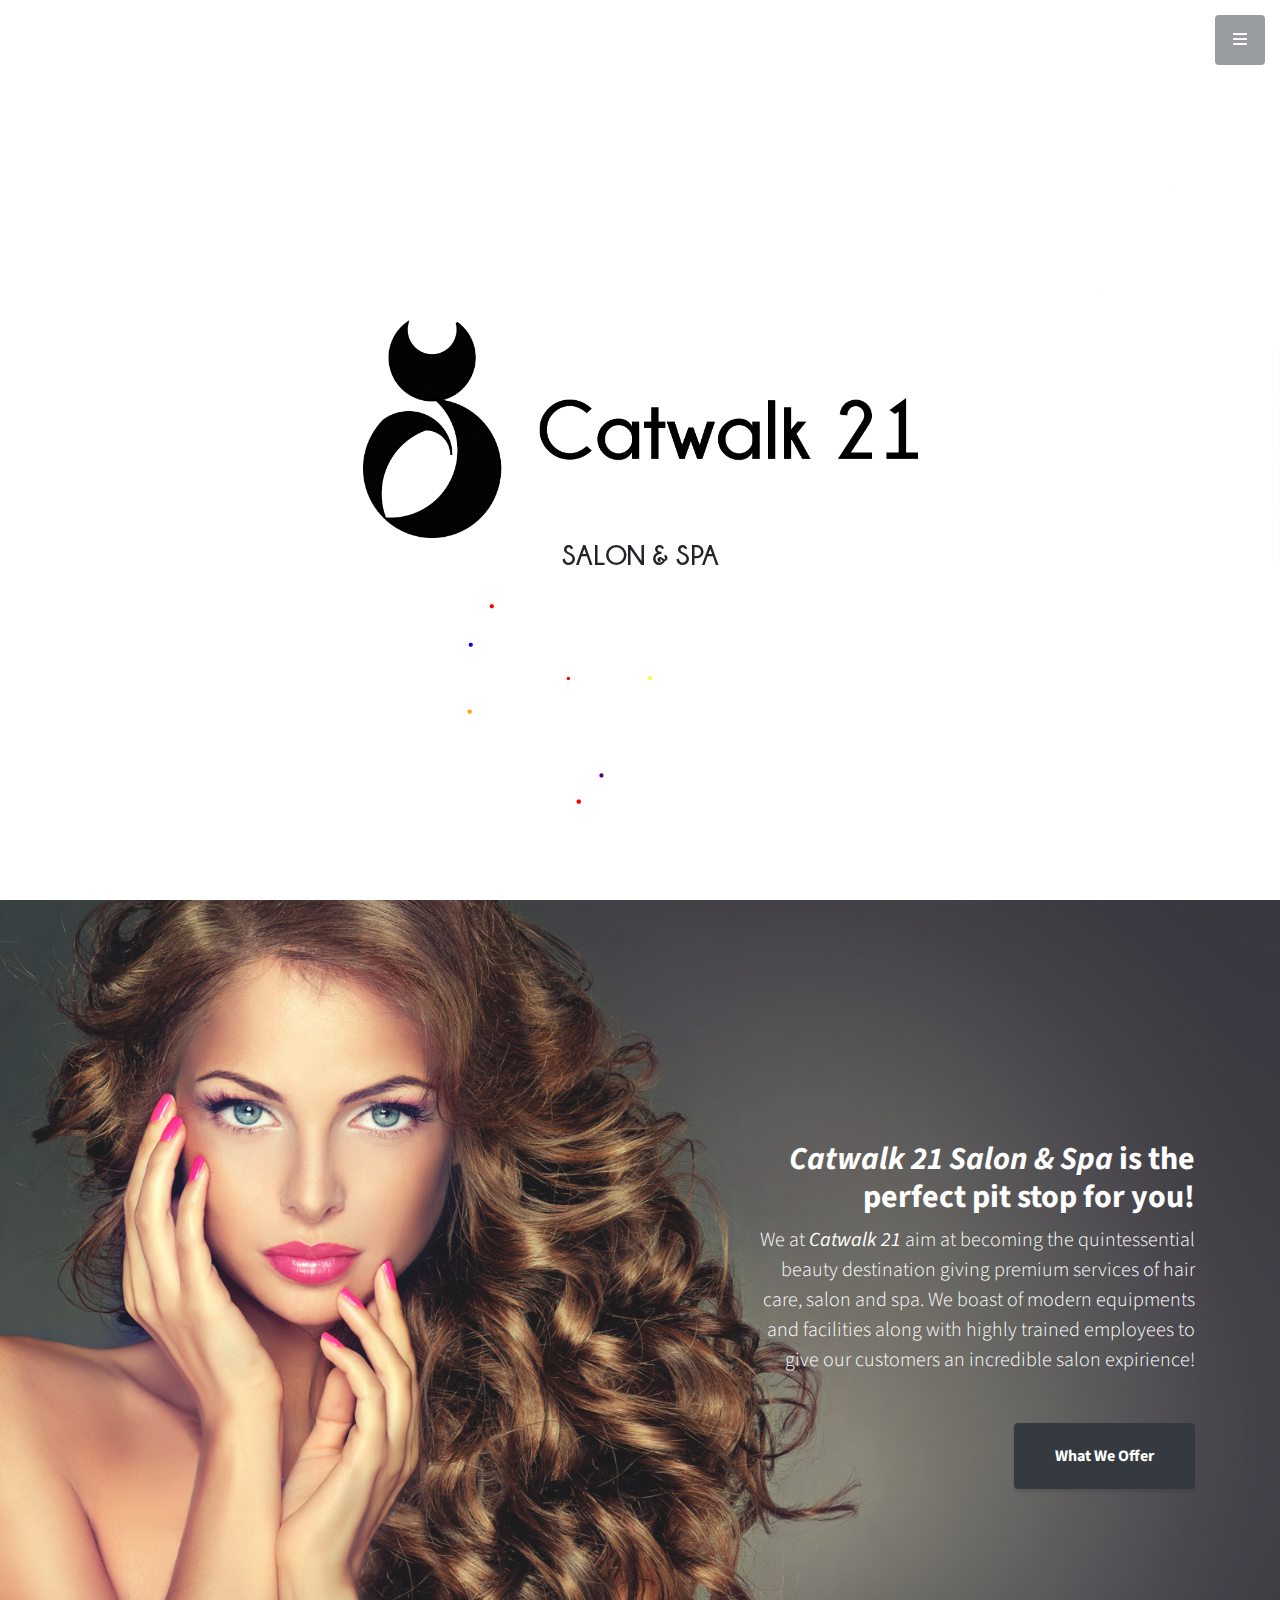
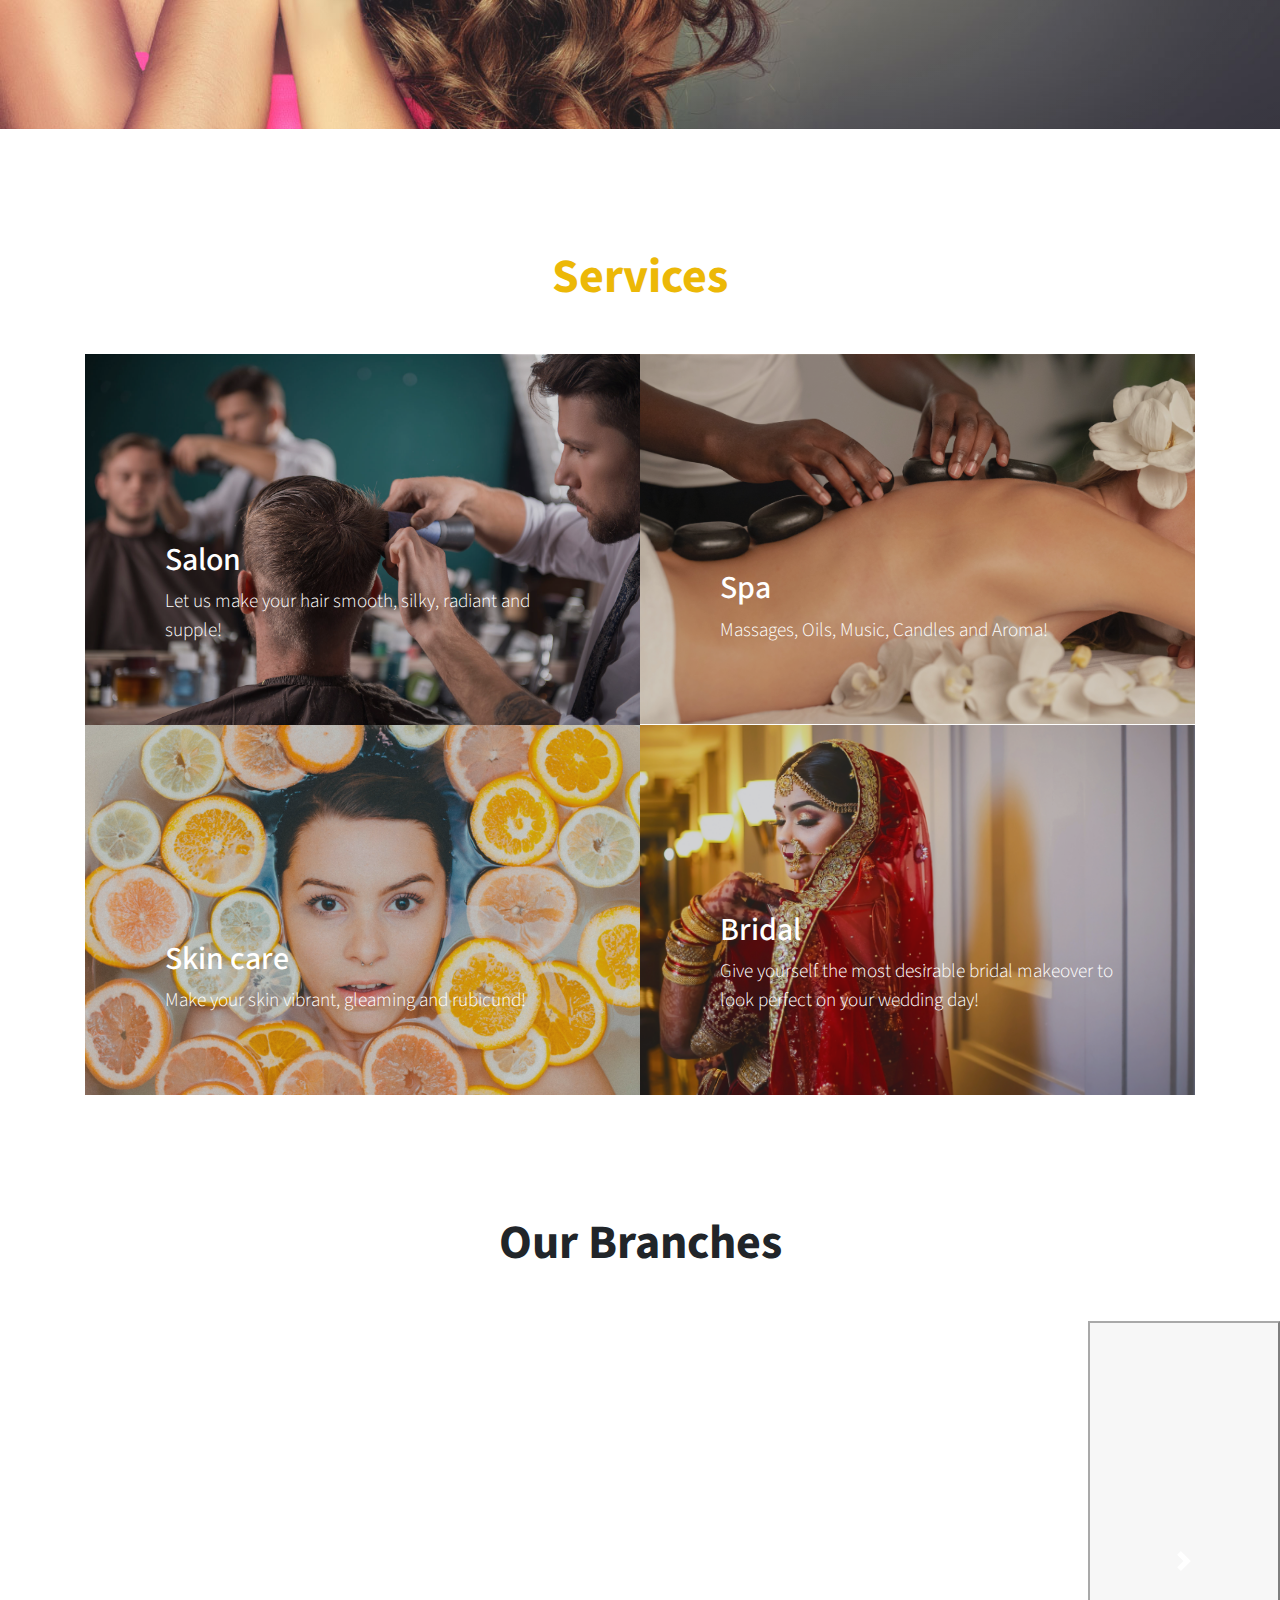
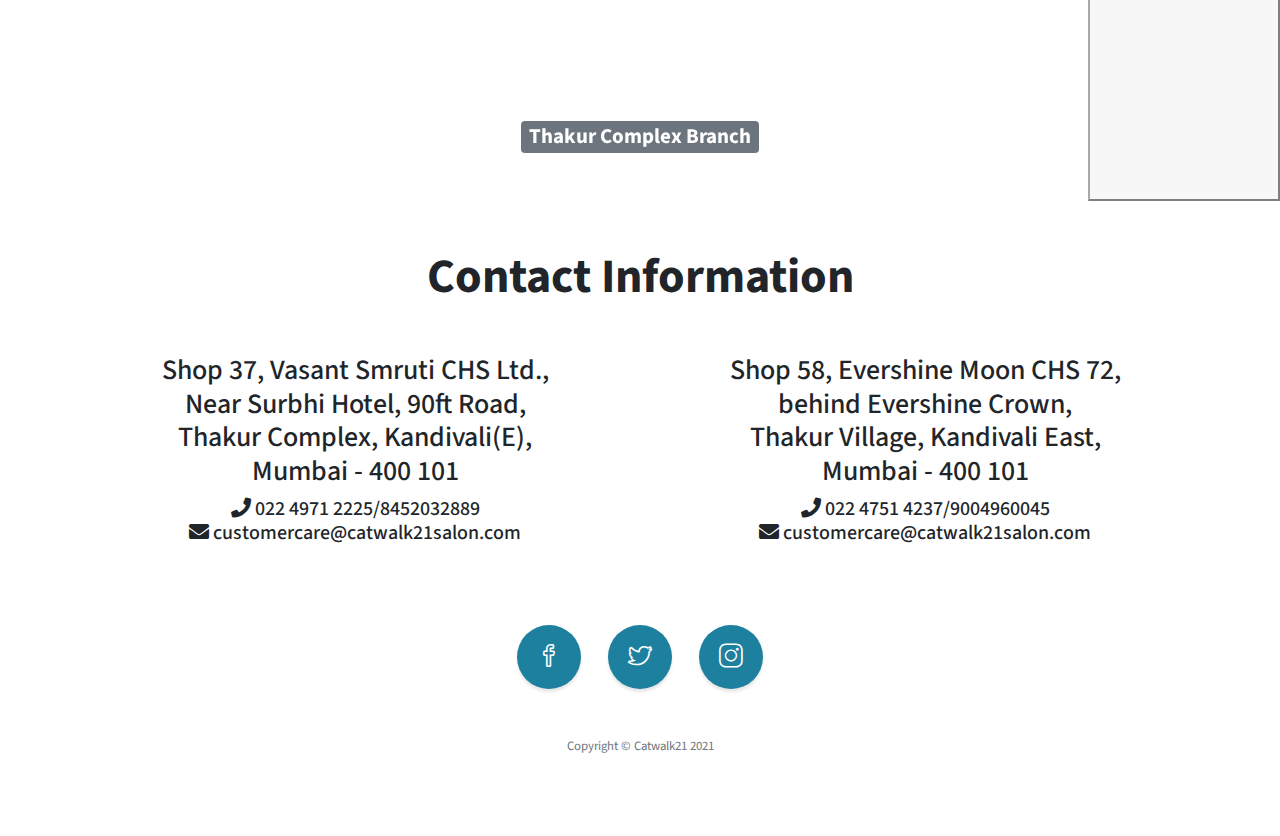
==== commit a2557597: "Update phone number for new branch" ====
--- a/index.html
+++ b/index.html
@@ -291,23 +291,29 @@
           <p class="mb-0 h3">Near Surbhi Hotel, 90ft Road,</p>
           <p class="mb-0 h3">Thakur Complex, Kandivali(E),</p>
           <p class="h3">Mumbai - 400 101</p>
+          <div class="content-section-heading text-center mt-2">
+            <p class="mb-0 h5">
+              <i class="fas fa-phone"></i> 022 4971 2225/8452032889
+            </p>
+            <p class="mb-0 h5">
+              <i class="fa fa-envelope"></i> customercare@catwalk21salon.com
+            </p>
+          </div>
         </div>
         <div class="col text-center">
           <p class="mb-0 h3">Shop 58, Evershine Moon CHS 72,</p>
-          <p class="mb-0 h3">
-            behind Evershine Crown, Evershine Millennium Paradise,
-          </p>
+          <p class="mb-0 h3">behind Evershine Crown,</p>
           <p class="mb-0 h3">Thakur Village, Kandivali East,</p>
           <p class="h3">Mumbai - 400 101</p>
-        </div>
-      </div>
-      <div class="content-section-heading text-center mt-5">
-        <p class="mb-0 h5">
-          <i class="fas fa-phone"></i> 022 4971 2225/8452032889
-        </p>
-        <p class="mb-0 h5">
-          <i class="fa fa-envelope"></i> customercare@catwalk21salon.com
-        </p>
+          <div class="content-section-heading text-center mt-2">
+            <p class="mb-0 h5">
+              <i class="fas fa-phone"></i> 022 4751 4237/9004960045
+            </p>
+            <p class="mb-0 h5">
+              <i class="fa fa-envelope"></i> customercare@catwalk21salon.com
+            </p>
+          </div>
+        </div>
       </div>
     </div>
 
